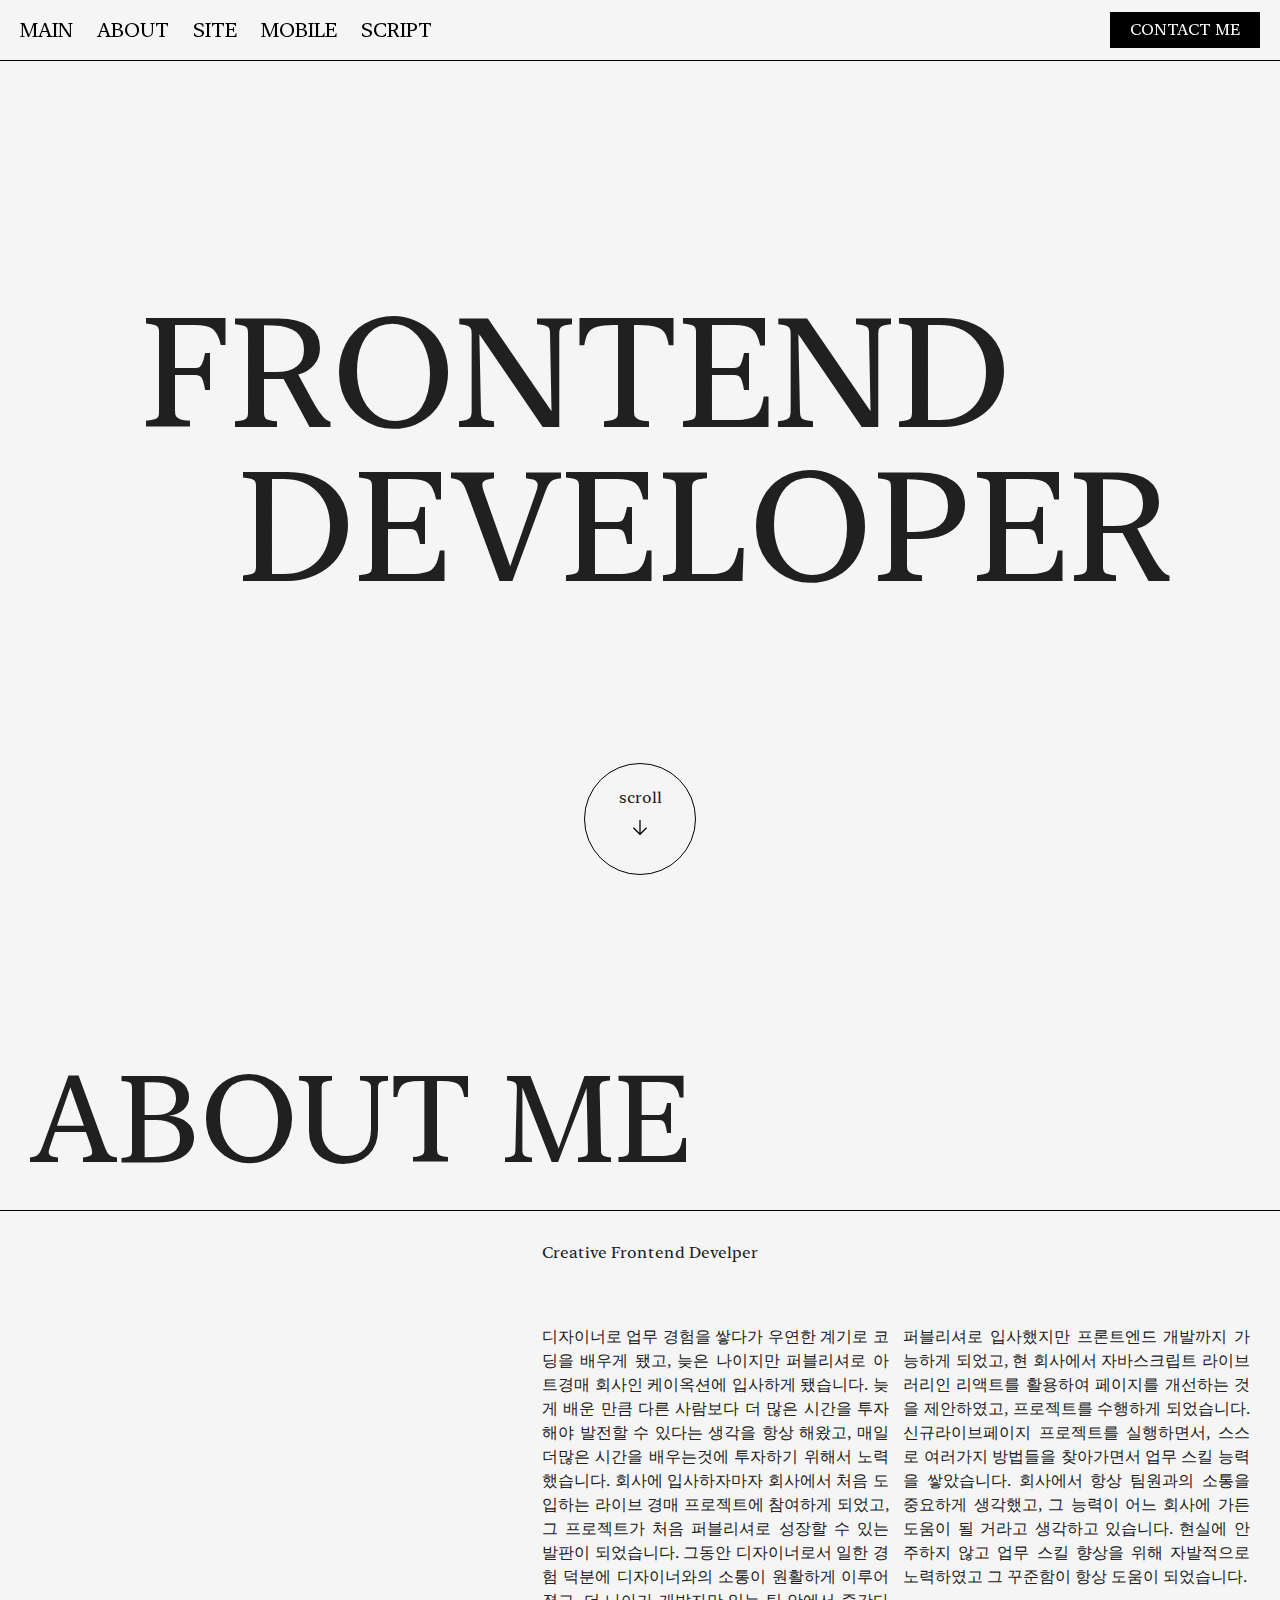
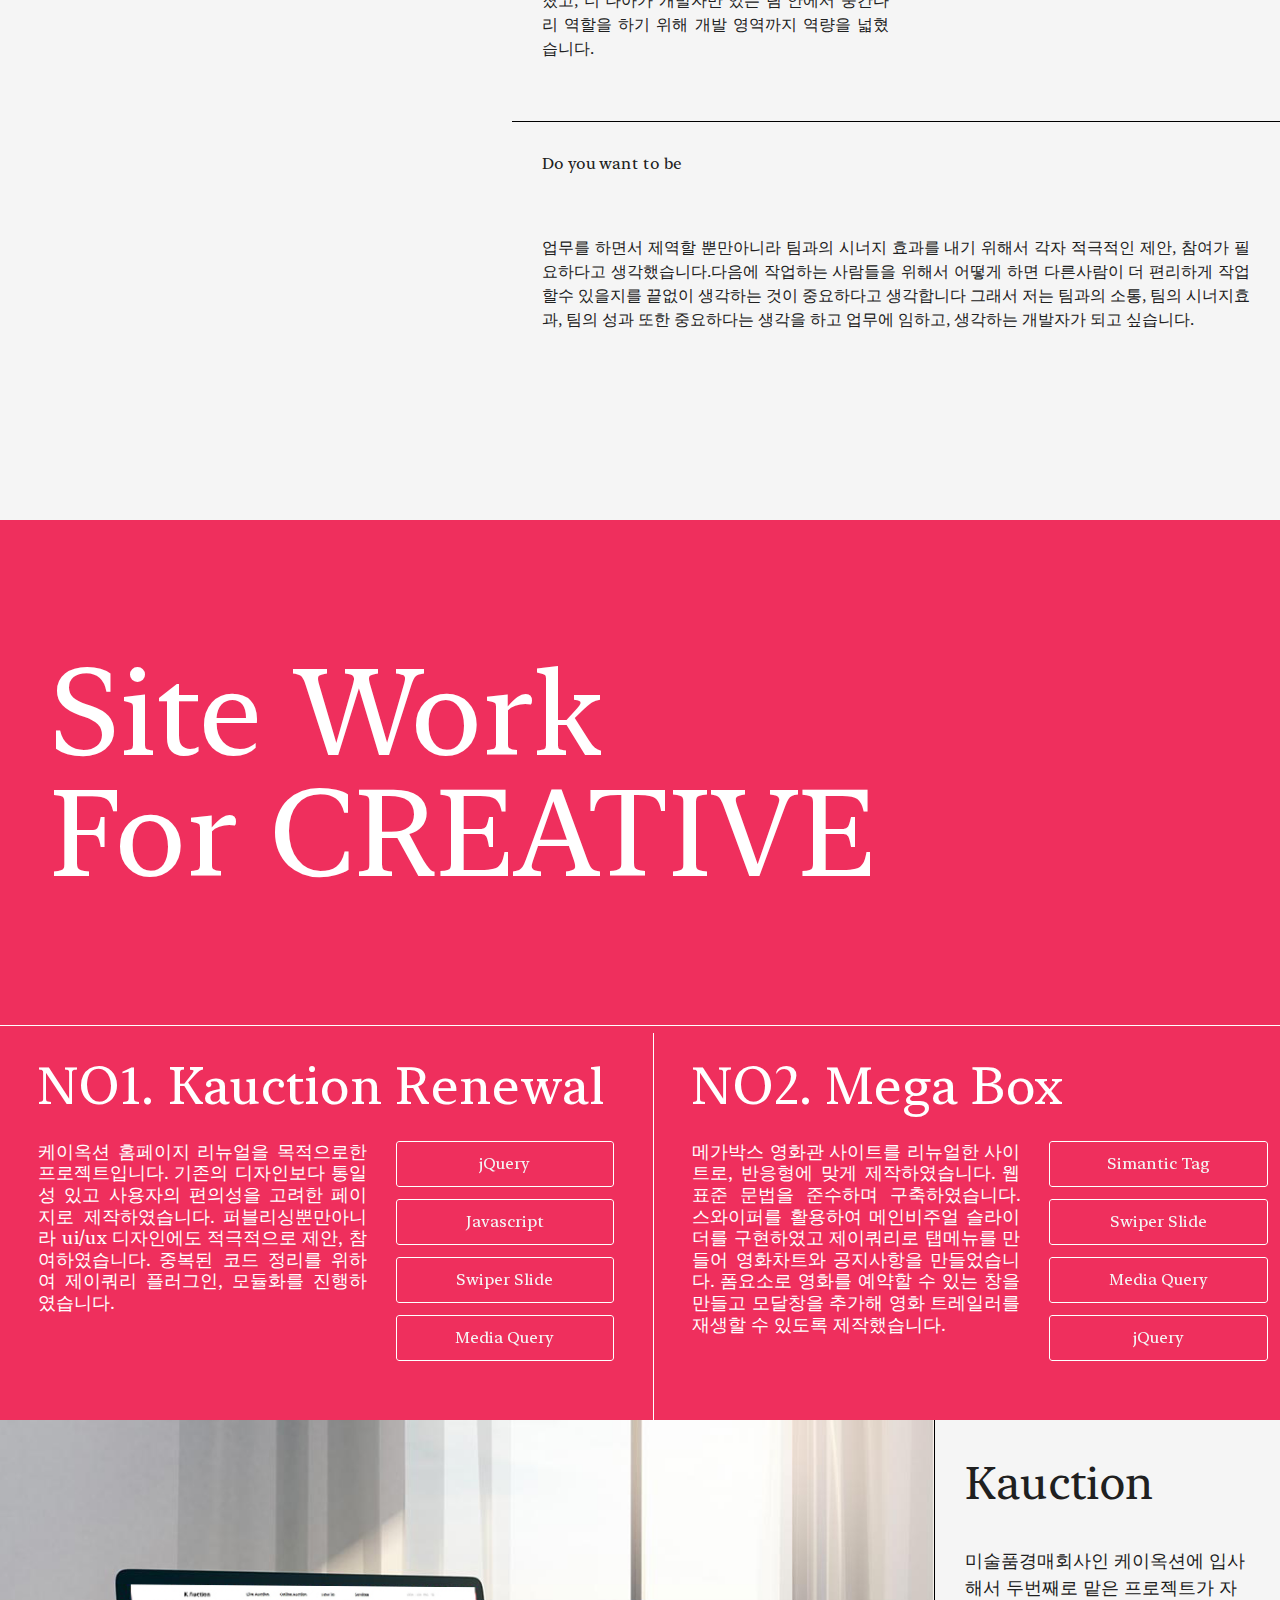
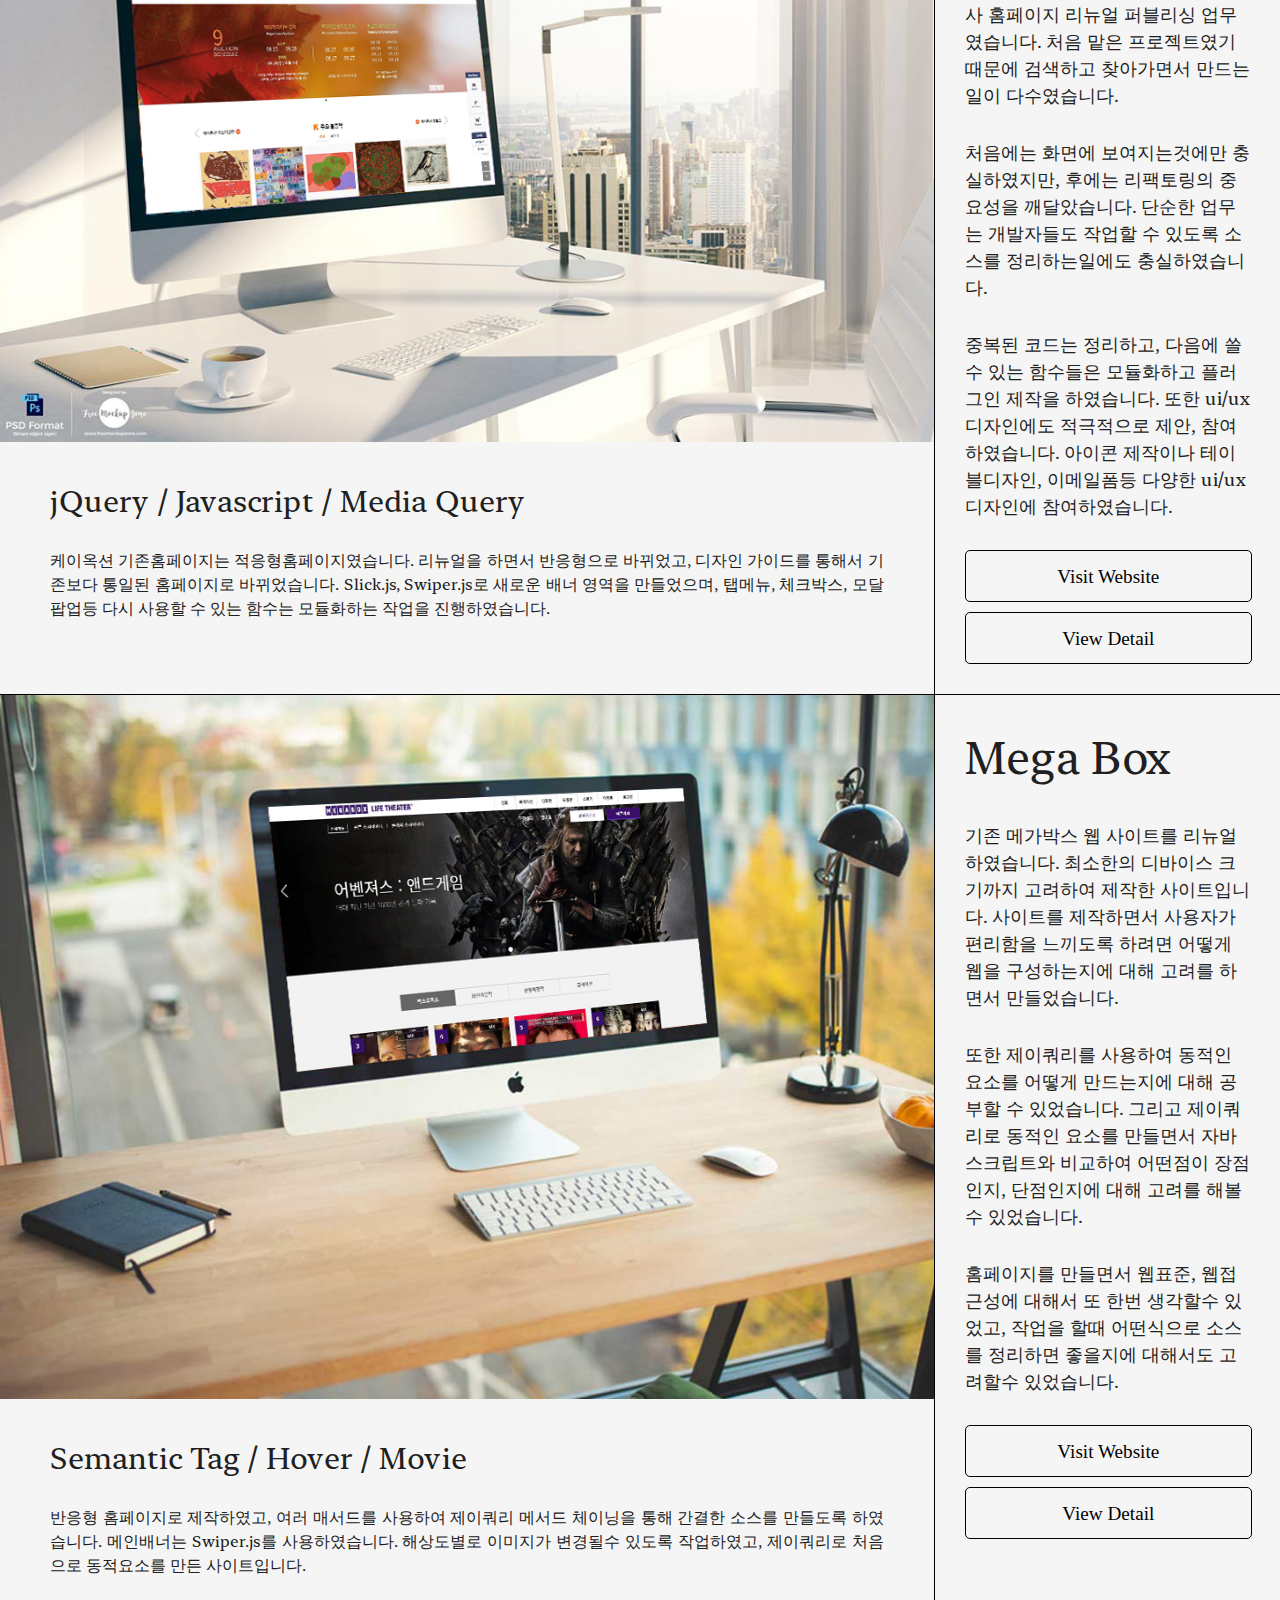
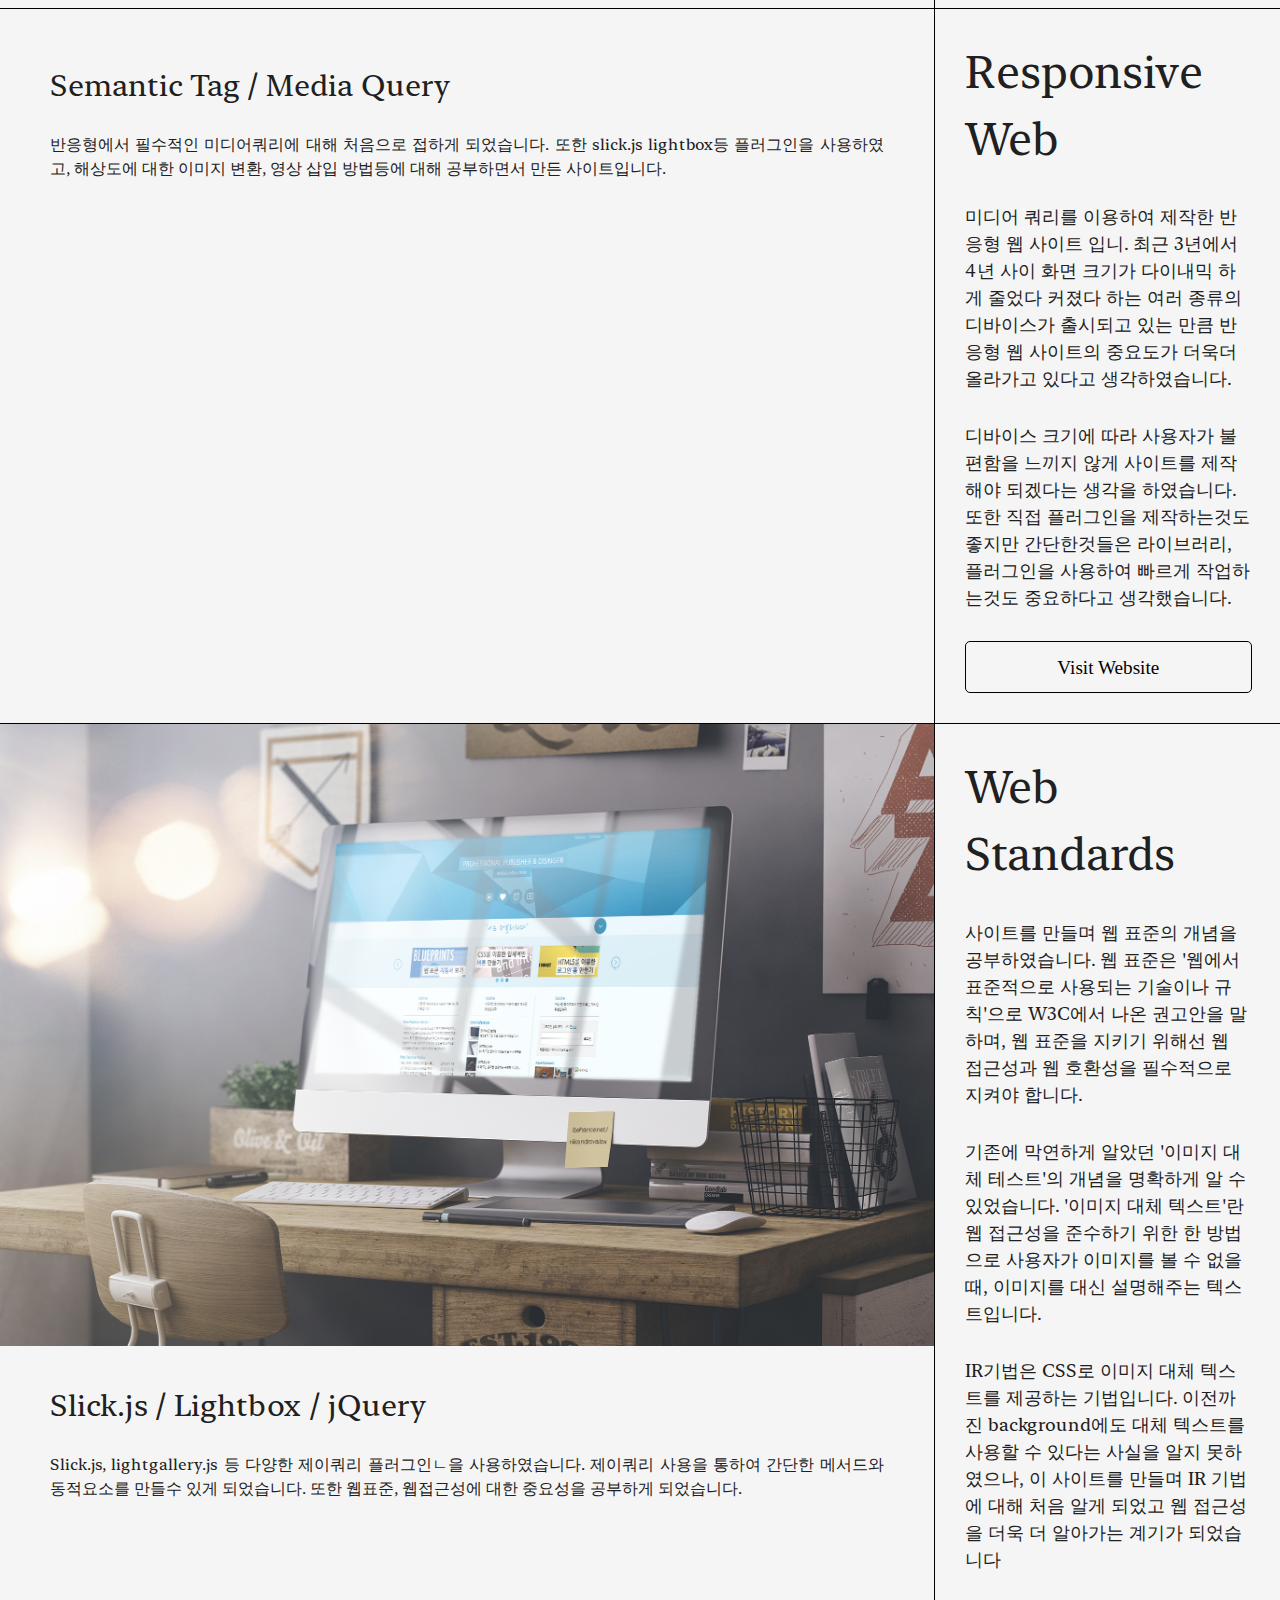
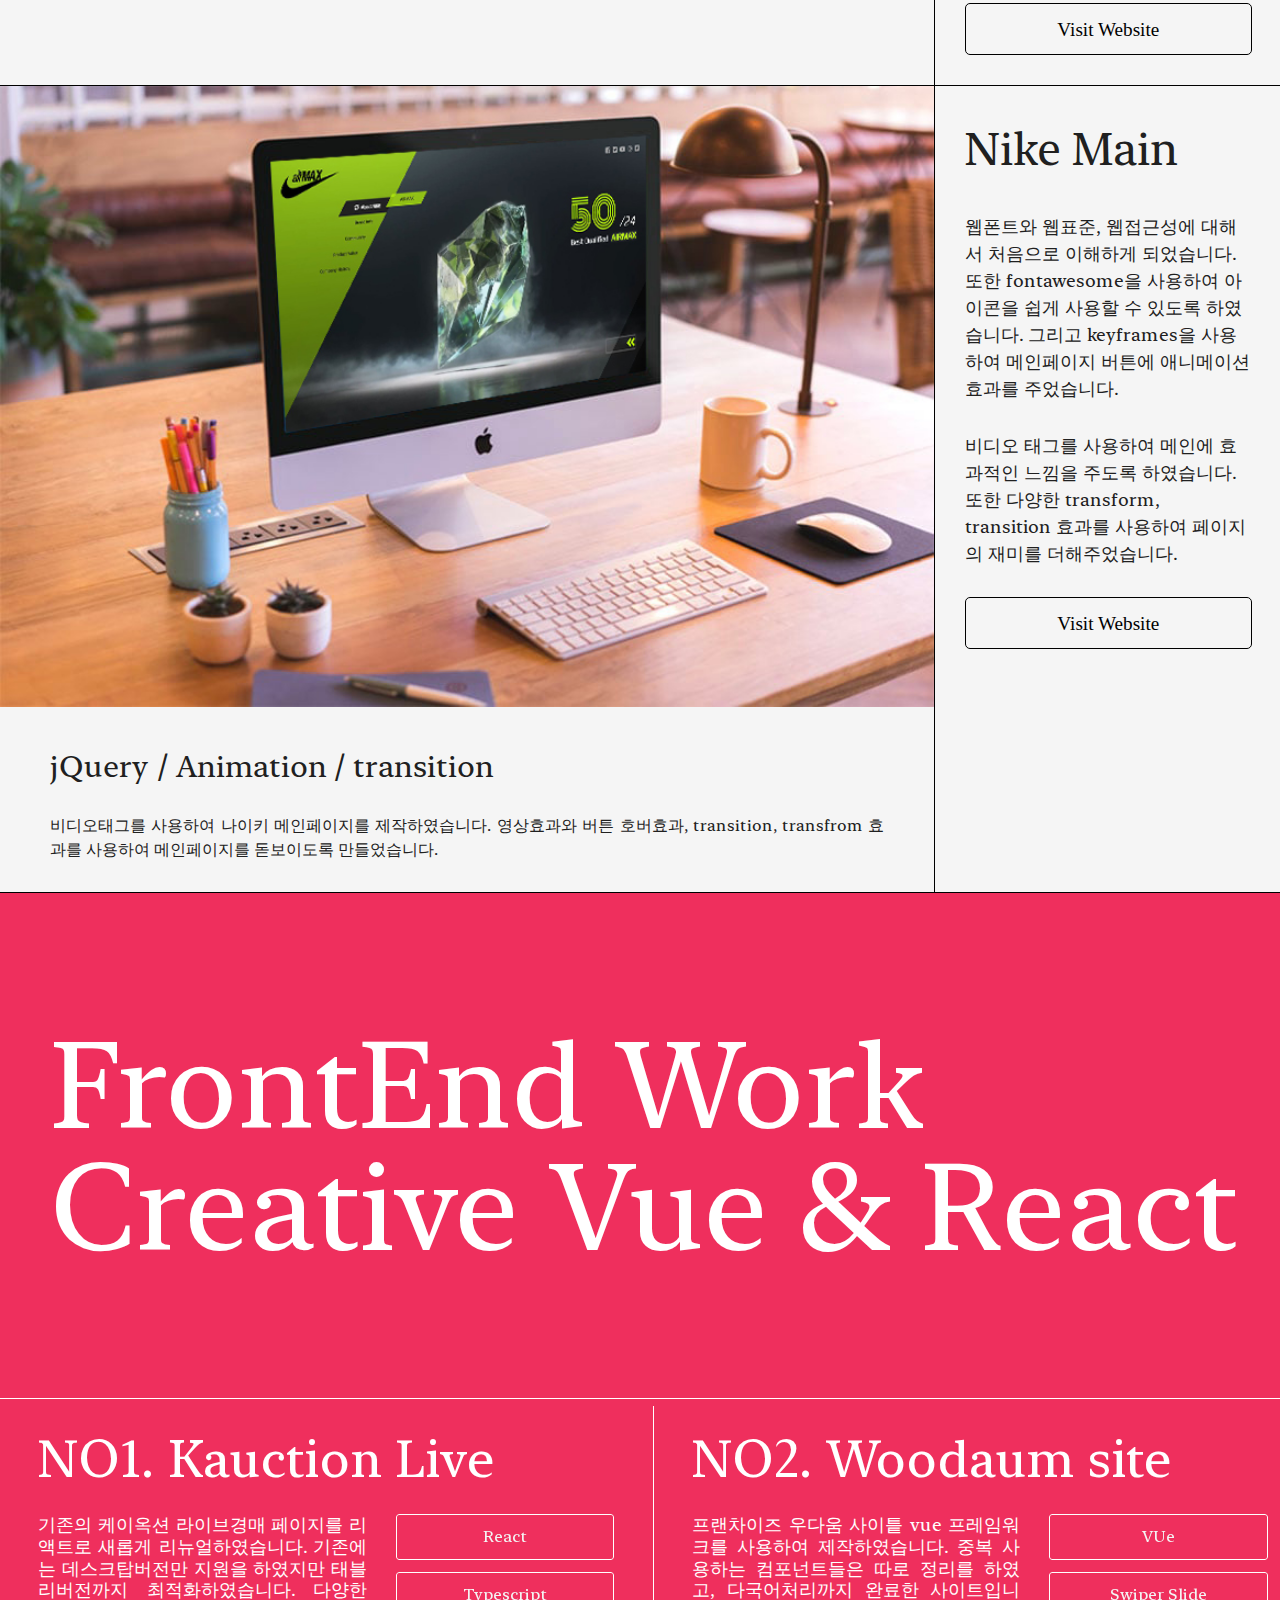
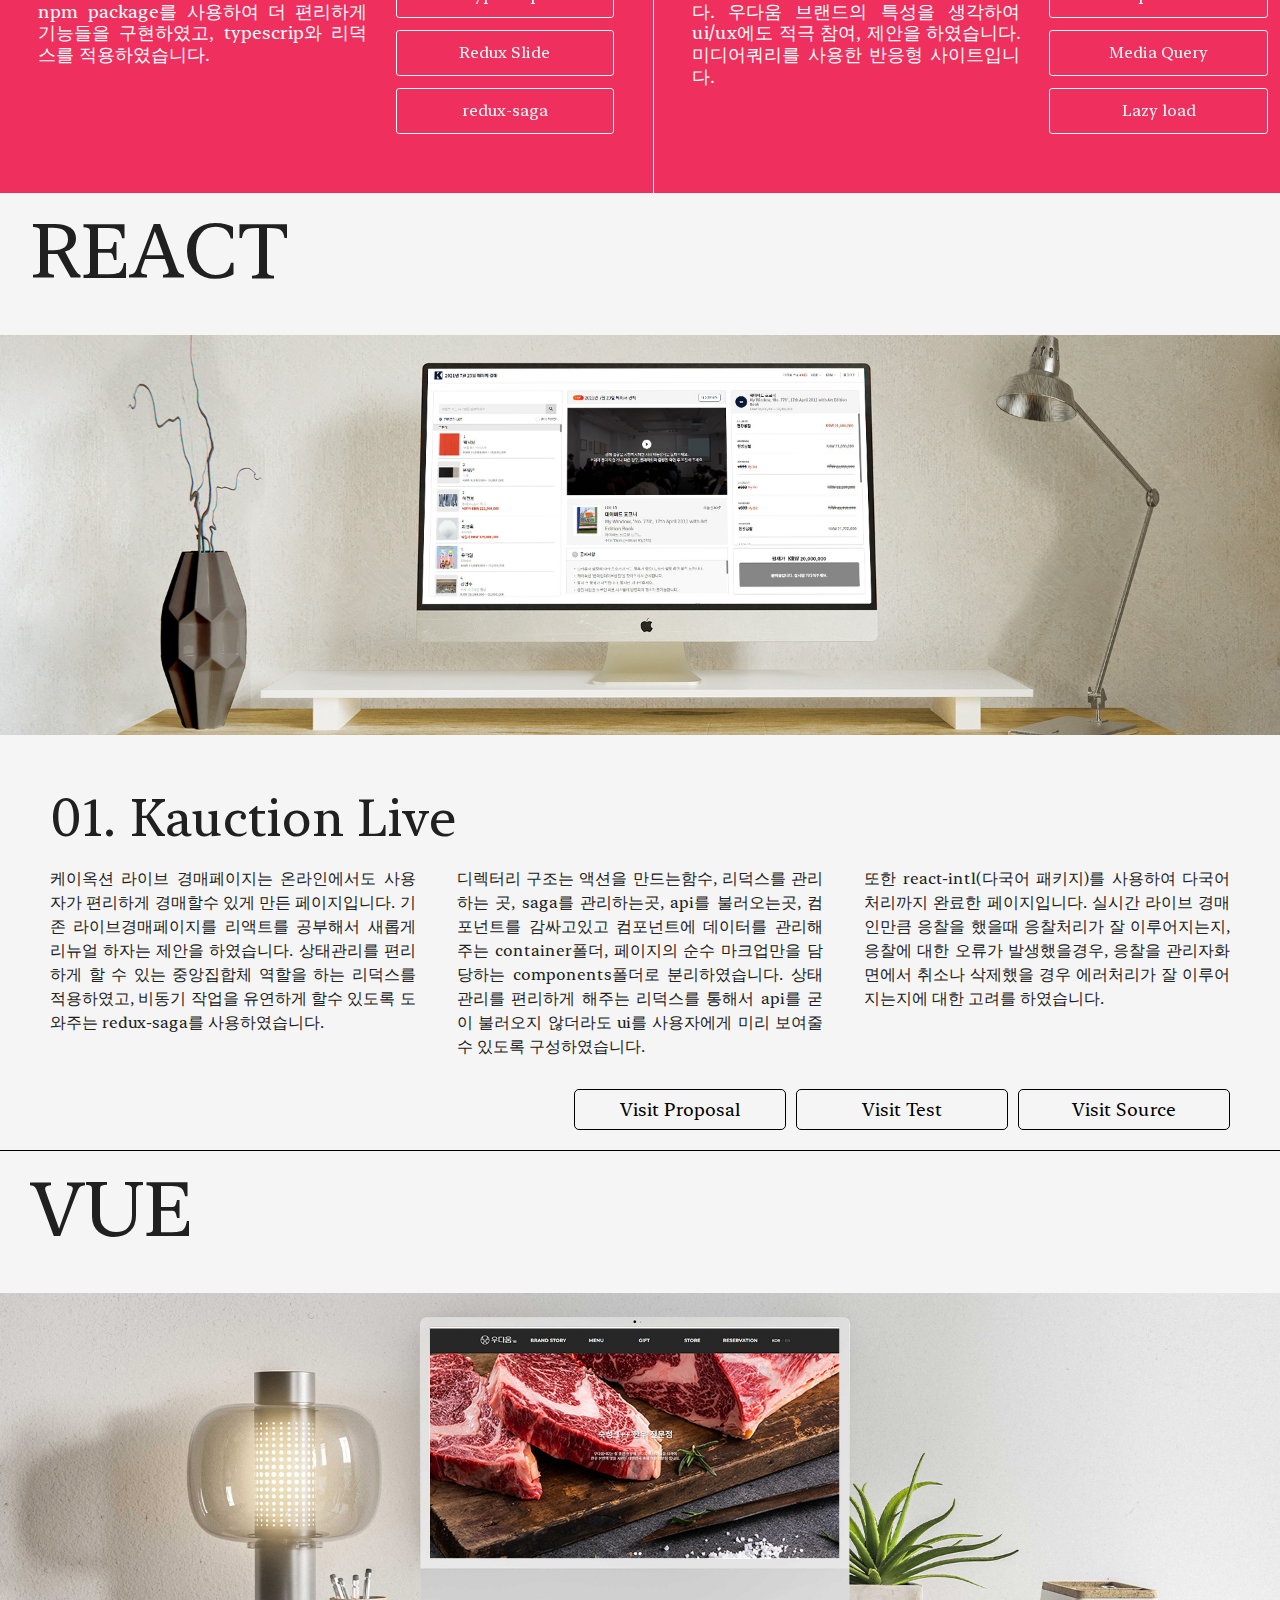
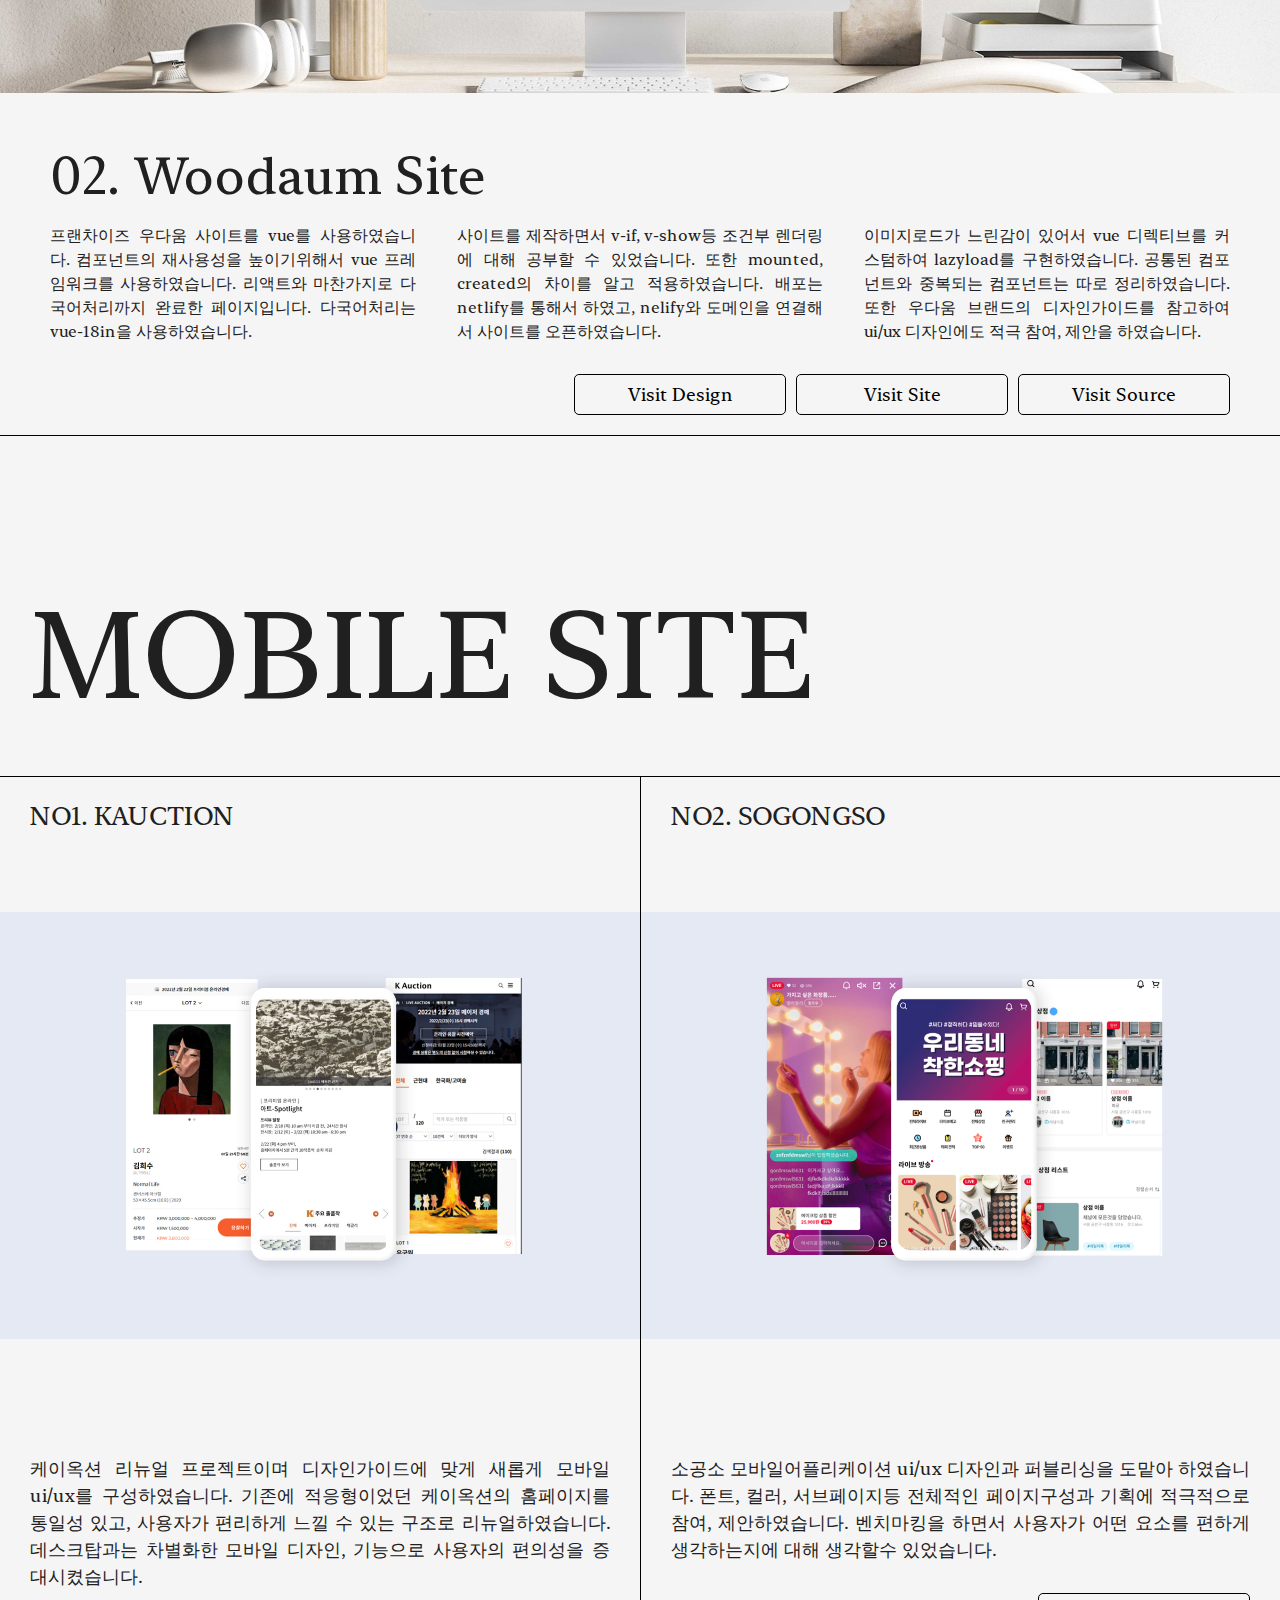
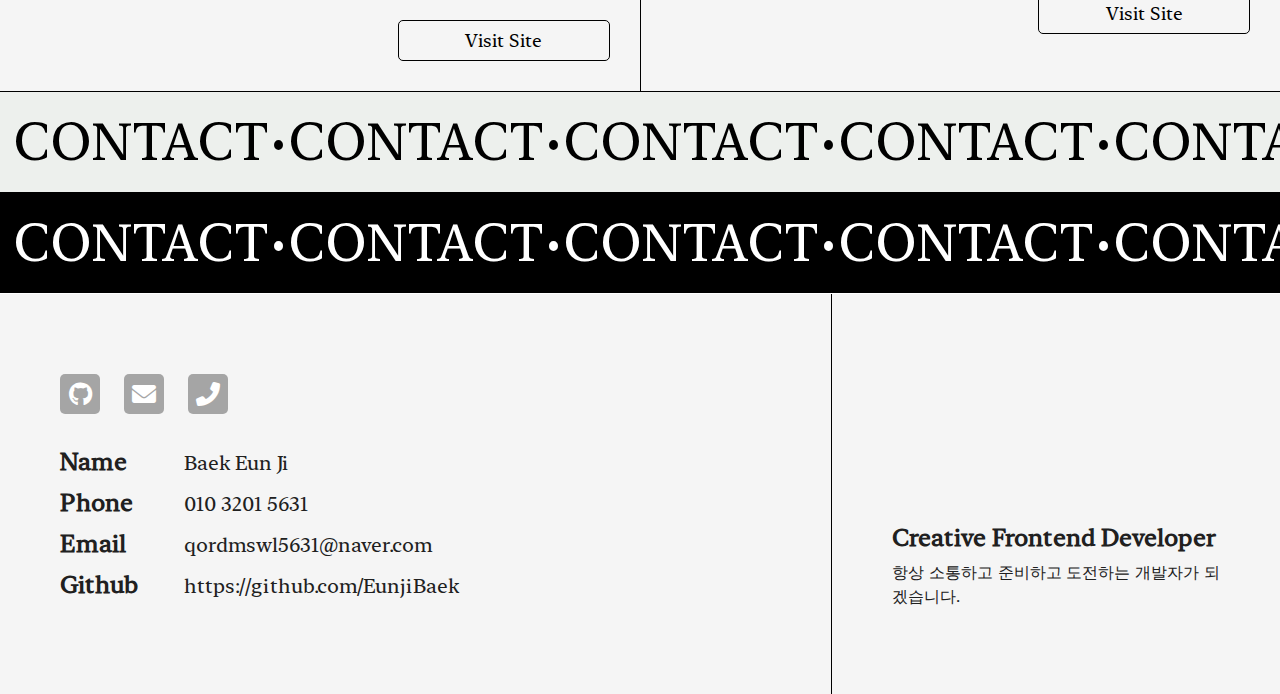
==== index.html @ efb50ae2 "commit" ====
<!DOCTYPE html>
<html lang="ko" class="has-scroll-init">
  <head>
    <meta charset="UTF-8" />
    <meta http-equiv="X-UA-Compatible" content="IE=edge" />
    <meta name="viewport" content="width=device-width, initial-scale=1.0" />
    <title>Document</title>

    <!-- 웹폰트 -->
    <link rel="preconnect" href="https://fonts.googleapis.com" />
    <link rel="preconnect" href="https://fonts.gstatic.com" crossorigin />

    <!-- fontawesome -->
    <link
      rel="stylesheet"
      href="https://cdnjs.cloudflare.com/ajax/libs/font-awesome/6.0.0/css/all.min.css"
      integrity="sha512-9usAa10IRO0HhonpyAIVpjrylPvoDwiPUiKdWk5t3PyolY1cOd4DSE0Ga+ri4AuTroPR5aQvXU9xC6qOPnzFeg=="
      crossorigin="anonymous"
      referrerpolicy="no-referrer"
    />
    <!-- <link
      rel="stylesheet"
      href="https://cdnjs.cloudflare.com/ajax/libs/font-awesome/5.8.2/css/all.min.css"
    /> -->

    <link rel="stylesheet" href="./assets/css/font.css" />
    <link rel="stylesheet" href="./assets/css/reset.css" />
    <link rel="stylesheet" href="./assets/css/common.css" />
    <link rel="stylesheet" href="./assets/css/style.css" />
    <link
      rel="stylesheet"
      href="https://cdn.jsdelivr.net/npm/locomotive-scroll@3.5.4/dist/locomotive-scroll.css"
    />
    <script src="https://unpkg.com/imagesloaded@5/imagesloaded.pkgd.min.js"></script>

    <!-- 파비콘 -->
    <link rel="shortcut icon" href="./assets/img/favicon/favicon.ico" />
    <link
      rel="apple-touch-icon-precomposed"
      href="./assets/img/favicon/favicon_72.png"
    />
    <link
      rel="apple-touch-icon-precomposed"
      sizes="96x96"
      href="assets/icons/favicon_96.png"
    />
    <link
      rel="apple-touch-icon-precomposed"
      sizes="144x144"
      href="assets/icons/favicon_144.png"
    />
    <link
      rel="apple-touch-icon-precomposed"
      sizes="192x192"
      href="assets/icons/favicon_192.png"
    />
  </head>
  <body>
    <div class="loader">
      <svg
        version="1.1"
        id="Layer_1"
        xmlns="http://www.w3.org/2000/svg"
        xmlns:xlink="http://www.w3.org/1999/xlink"
        x="0px"
        y="0px"
        width="44px"
        height="50px"
        viewBox="0 0 24 30"
        style="enable-background: new 0 0 50 50"
        xml:space="preserve"
      >
        <rect x="0" y="10" width="4" height="10" fill="#333" opacity="0.2">
          <animate
            attributeName="opacity"
            attributeType="XML"
            values="0.2; 1; .2"
            begin="0s"
            dur="0.6s"
            repeatCount="indefinite"
          ></animate>
          <animate
            attributeName="height"
            attributeType="XML"
            values="10; 20; 10"
            begin="0s"
            dur="0.6s"
            repeatCount="indefinite"
          ></animate>
          <animate
            attributeName="y"
            attributeType="XML"
            values="10; 5; 10"
            begin="0s"
            dur="0.6s"
            repeatCount="indefinite"
          ></animate>
        </rect>
        <rect x="8" y="10" width="4" height="10" fill="#333" opacity="0.2">
          <animate
            attributeName="opacity"
            attributeType="XML"
            values="0.2; 1; .2"
            begin="0.15s"
            dur="0.6s"
            repeatCount="indefinite"
          ></animate>
          <animate
            attributeName="height"
            attributeType="XML"
            values="10; 20; 10"
            begin="0.15s"
            dur="0.6s"
            repeatCount="indefinite"
          ></animate>
          <animate
            attributeName="y"
            attributeType="XML"
            values="10; 5; 10"
            begin="0.15s"
            dur="0.6s"
            repeatCount="indefinite"
          ></animate>
        </rect>
        <rect x="16" y="10" width="4" height="10" fill="#333" opacity="0.2">
          <animate
            attributeName="opacity"
            attributeType="XML"
            values="0.2; 1; .2"
            begin="0.3s"
            dur="0.6s"
            repeatCount="indefinite"
          ></animate>
          <animate
            attributeName="height"
            attributeType="XML"
            values="10; 20; 10"
            begin="0.3s"
            dur="0.6s"
            repeatCount="indefinite"
          ></animate>
          <animate
            attributeName="y"
            attributeType="XML"
            values="10; 5; 10"
            begin="0.3s"
            dur="0.6s"
            repeatCount="indefinite"
          ></animate>
        </rect>
      </svg>
      <span class="loader-text">100%</span>
    </div>
    <header id="header">
      <div class="header_inner row">
        <ul class="gnb">
          <li><a href="#section1">MAIN</a></li>
          <li><a href="#section2">ABOUT</a></li>
          <li><a href="#seciont3">SITE</a></li>
          <li><a href="#seciont4">MOBILE</a></li>
          <li><a href="#seciont5">SCRIPT</a></li>
        </ul>
        <a class="contact" href="#section6">CONTACT ME</a>
        <button class="btn-menu" type="button">모바일 메뉴</button>
      </div>
    </header>

    <!--슬라이드메뉴-->
    <div class="slide_menu_wrap">
      <button class="mgnb-close" type="button">닫기</button>
      <nav class="slide_menu">
        <a href="#section1">
          <span>HOME</span>
        </a>
        <a href="#section2">
          <span>ABOUT</span>
        </a>
        <a href="#section3">
          <span>SITE</span>
        </a>
        <a href="#section4">
          <span>FRONT</span>
        </a>
        <a href="#section5">
          <span>MOBILE</span>
        </a>
        <a href="#section6">
          <span>CONTACT</span>
        </a>
      </nav>
    </div>
    <!--//슬라이드메뉴-->

    <main
      id="main"
      data-scroll-container
      data-scroll-section-inview
      class="container"
    >
      <!--section1-->
      <section id="section1" class="section">
        <div class="wrapper">
          <h1>
            <em
              data-scroll
              data-scroll-direction="horizontal"
              data-scroll-speed="-2"
              >FRONTEND</em
            >
            <em
              data-scroll
              data-scroll-direction="horizontal"
              data-scroll-speed="2"
              >DEVELOPER</em
            >
          </h1>
          <div class="scroll-dowm">
            scroll
            <svg
              version="1.1"
              id="svg-arrow-down"
              xmlns="http://www.w3.org/2000/svg"
              xmlns:xlink="http://www.w3.org/1999/xlink"
              x="0px"
              y="0px"
              viewBox="0 0 22 35"
              style="enable-background: new 0 0 22 35"
              xml:space="preserve"
            >
              <polygon
                class="arrow"
                style="fill: #000000"
                points="20.58,11.584 12.004,20.158 12.004,0 9.996,0 9.996,20.158 1.42,11.584 0,13.004 11,24
                              22,13.004 "
              ></polygon>
            </svg>
          </div>
        </div>
      </section>
      <!--//section1-->
      <section id="section2" class="section">
        <div class="about">
          <h2
            data-scroll
            data-scroll-direction="vertical"
            data-scroll-speed="-1"
          >
            ABOUT ME
          </h2>
          <div class="about-wrap">
            <div class="img">
              <img src="./assets/img/background/aboutme_img_04.jpg" alt="" />
            </div>
            <div class="cnt">
              <div class="first_cnt">
                <span>Creative Frontend Develper</span>

                <div>
                  <p>
                    디자이너로 업무 경험을 쌓다가 우연한 계기로 코딩을 배우게
                    됐고, 늦은 나이지만 퍼블리셔로 아트경매 회사인 케이옥션에
                    입사하게 됐습니다. 늦게 배운 만큼 다른 사람보다 더 많은
                    시간을 투자해야 발전할 수 있다는 생각을 항상 해왔고, 매일
                    더많은 시간을 배우는것에 투자하기 위해서 노력했습니다.
                    회사에 입사하자마자 회사에서 처음 도입하는 라이브 경매
                    프로젝트에 참여하게 되었고, 그 프로젝트가 처음 퍼블리셔로
                    성장할 수 있는 발판이 되었습니다. 그동안 디자이너로서 일한
                    경험 덕분에 디자이너와의 소통이 원활하게 이루어졌고, 더
                    나아가 개발자만 있는 팀 안에서 중간다리 역할을 하기 위해
                    개발 영역까지 역량을 넓혔습니다.
                  </p>

                  <p>
                    퍼블리셔로 입사했지만 프론트엔드 개발까지 가능하게 되었고,
                    현 회사에서 자바스크립트 라이브러리인 리액트를 활용하여
                    페이지를 개선하는 것을 제안하였고, 프로젝트를 수행하게
                    되었습니다. 신규라이브페이지 프로젝트를 실행하면서, 스스로
                    여러가지 방법들을 찾아가면서 업무 스킬 능력을 쌓았습니다.
                    회사에서 항상 팀원과의 소통을 중요하게 생각했고, 그 능력이
                    어느 회사에 가든 도움이 될 거라고 생각하고 있습니다. 현실에
                    안주하지 않고 업무 스킬 향상을 위해 자발적으로 노력하였고 그
                    꾸준함이 항상 도움이 되었습니다.
                  </p>
                </div>
              </div>
              <div class="secont_cnt">
                <span>Do you want to be</span>

                <p>
                  업무를 하면서 제역할 뿐만아니라 팀과의 시너지 효과를 내기
                  위해서 각자 적극적인 제안, 참여가 필요하다고
                  생각했습니다.다음에 작업하는 사람들을 위해서 어떻게 하면
                  다른사람이 더 편리하게 작업할수 있을지를 끝없이 생각하는 것이
                  중요하다고 생각합니다 그래서 저는 팀과의 소통, 팀의
                  시너지효과, 팀의 성과 또한 중요하다는 생각을 하고 업무에
                  임하고, 생각하는 개발자가 되고 싶습니다.
                </p>
              </div>
            </div>
          </div>
        </div>
      </section>

      <section id="section3" class="horizontal-scroll">
        <div class="web_title">
          <h2 data-scroll data-scroll-speed="-1">
            Site Work <br />
            For CREATIVE
          </h2>
        </div>
        <div class="pin-wrap">
          <div class="secsub">
            <h3>NO1. Kauction Renewal</h3>
            <div class="site_flxe">
              <p>
                케이옥션 홈페이지 리뉴얼을 목적으로한 프로젝트입니다. 기존의
                디자인보다 통일성 있고 사용자의 편의성을 고려한 페이지로
                제작하였습니다. 퍼블리싱뿐만아니라 ui/ux 디자인에도 적극적으로
                제안, 참여하였습니다. 중복된 코드 정리를 위하여 제이쿼리
                플러그인, 모듈화를 진행하였습니다.
              </p>
              <div class="site_link">
                <div class="button_su">
                  <span class="su_button_circle"> </span>
                  <a href="#" class="button_su_inner">
                    <span class="button_text_container">jQuery</span>
                  </a>
                </div>
                <div class="button_su">
                  <span class="su_button_circle"> </span>
                  <a href="#" class="button_su_inner">
                    <span class="button_text_container">Javascript</span>
                  </a>
                </div>
                <div class="button_su">
                  <span class="su_button_circle"> </span>
                  <a href="#" class="button_su_inner">
                    <span class="button_text_container">Swiper Slide</span>
                  </a>
                </div>
                <div class="button_su">
                  <span class="su_button_circle"> </span>
                  <a href="#" class="button_su_inner">
                    <span class="button_text_container">Media Query</span>
                  </a>
                </div>
              </div>
            </div>
          </div>
          <div class="secsub">
            <h3>NO2. Mega Box</h3>
            <div class="site_flxe">
              <p>
                메가박스 영화관 사이트를 리뉴얼한 사이트로, 반응형에 맞게
                제작하였습니다. 웹표준 문법을 준수하며 구축하였습니다.
                스와이퍼를 활용하여 메인비주얼 슬라이더를 구현하였고 제이쿼리로
                탭메뉴를 만들어 영화차트와 공지사항을 만들었습니다. 폼요소로
                영화를 예약할 수 있는 창을 만들고 모달창을 추가해 영화
                트레일러를 재생할 수 있도록 제작했습니다.
              </p>
              <div class="site_link">
                <div class="button_su">
                  <span class="su_button_circle"> </span>
                  <a href="#" class="button_su_inner">
                    <span class="button_text_container">Simantic Tag</span>
                  </a>
                </div>
                <div class="button_su">
                  <span class="su_button_circle"> </span>
                  <a href="#" class="button_su_inner">
                    <span class="button_text_container">Swiper Slide</span>
                  </a>
                </div>
                <div class="button_su">
                  <span class="su_button_circle"> </span>
                  <a href="#" class="button_su_inner">
                    <span class="button_text_container">Media Query</span>
                  </a>
                </div>
                <div class="button_su">
                  <span class="su_button_circle"> </span>
                  <a href="#" class="button_su_inner">
                    <span class="button_text_container"> jQuery</span>
                  </a>
                </div>
              </div>
            </div>
          </div>
          <div class="secsub">
            <h3>NO3. Responsive Web</h3>
            <div class="site_flxe">
              <p>
                미디어 쿼리를 이용하여 PC, Tablet, Mobile 등의 디바이스에서도
                유연하게 이용할 수 있도록 반응형으로 제작하였습니다. 이로써
                대부분의 디바이스에서 PC에서 이용하는 것과 같이 여러 정보를
                열람할 수 있으며 어떤 곳에서든 편리하게 이용할 수 있도록
                제작하였습니다.
              </p>
              <div class="site_link">
                <div class="button_su">
                  <span class="su_button_circle"> </span>
                  <a href="#" class="button_su_inner">
                    <span class="button_text_container">Simantic Tag</span>
                  </a>
                </div>
                <div class="button_su">
                  <span class="su_button_circle"> </span>
                  <a href="#" class="button_su_inner">
                    <span class="button_text_container">Media Query</span>
                  </a>
                </div>
                <div class="button_su">
                  <span class="su_button_circle"> </span>
                  <a href="#" class="button_su_inner">
                    <span class="button_text_container"> jQuery</span>
                  </a>
                </div>
              </div>
            </div>
          </div>
          <div class="secsub">
            <h3>NO4. Standards Web</h3>
            <div class="site_flxe">
              <p>
                웹 표준과 웹 접근성을 준수하여 제작한 웹 사이트입니다. 웹을
                사용하는 모든 사람에 있어서 제약을 주지 않고 이용할 수 있게
                제작되었으며, 시각 장애를 가진 사용자를 고려하여 IR 효과를
                사용하였습니다. 스크린 리더기를 통한 설명도 가능하여 제약 없이
                모든 정보를 열람할 수 있도록 제작하였습니다.
              </p>
              <div class="site_link">
                <div class="button_su">
                  <span class="su_button_circle"> </span>
                  <a href="#" class="button_su_inner">
                    <span class="button_text_container">Slick.js</span>
                  </a>
                </div>
                <div class="button_su">
                  <span class="su_button_circle"> </span>
                  <a href="#" class="button_su_inner">
                    <span class="button_text_container">Lightbox</span>
                  </a>
                </div>
                <div class="button_su">
                  <span class="su_button_circle"> </span>
                  <a href="#" class="button_su_inner">
                    <span class="button_text_container"> jQuery</span>
                  </a>
                </div>
              </div>
            </div>
          </div>
          <div class="secsub">
            <h3>NO6. Nike Main</h3>
            <div class="site_flxe">
              <p>
                나이키 메인페이지 리뉴얼 홈페이지이빈다. 비디오태그를 사용하여
                영상을 메인으로 사용하였습니다. 다양한 tansfrom, transition으로
                다양한 애니메이션 효과를 주어 메인을 돋보이게 만들었습니다.
              </p>
              <div class="site_link">
                <div class="button_su">
                  <span class="su_button_circle"> </span>
                  <a href="#" class="button_su_inner">
                    <span class="button_text_container">jQuery</span>
                  </a>
                </div>
                <div class="button_su">
                  <span class="su_button_circle"> </span>
                  <a href="#" class="button_su_inner">
                    <span class="button_text_container">transform</span>
                  </a>
                </div>
                <div class="button_su">
                  <span class="su_button_circle"> </span>
                  <a href="#" class="button_su_inner">
                    <span class="button_text_container">keyframe</span>
                  </a>
                </div>
                <div class="button_su">
                  <span class="su_button_circle"> </span>
                  <a href="#" class="button_su_inner">
                    <span class="button_text_container"> jQuery</span>
                  </a>
                </div>
              </div>
            </div>
          </div>
        </div>
      </section>

      <section
        id="section3_2"
        data-textcolor
        data-bgcolor
        data-linecolor="1px solid #2b3826"
      >
        <h2 class="sec3_title">Site Work<br />Creative Websites</h2>
        <article class="Publ_common">
          <div class="publ_flexbox">
            <div class="publ_img_box">
              <div class="img_wrap">
                <img src="./assets/img/siteImg/mockup_01.jpg" alt="" />
              </div>
              <div class="text_box">
                <span>jQuery / Javascript / Media Query</span>
                <p>
                  케이옥션 기존홈페이지는 적응형홈페이지였습니다. 리뉴얼을
                  하면서 반응형으로 바뀌었고, 디자인 가이드를 통해서 기존보다
                  통일된 홈페이지로 바뀌었습니다. Slick.js, Swiper.js로 새로운
                  배너 영역을 만들었으며, 탭메뉴, 체크박스, 모달팝업등 다시
                  사용할 수 있는 함수는 모듈화하는 작업을 진행하였습니다.
                </p>
              </div>
            </div>
            <div class="publ_box">
              <div class="text_wrap">
                <h3>Kauction</h3>
                <div>
                  <p>
                    미술품경매회사인 케이옥션에 입사해서 두번째로 맡은
                    프로젝트가 자사 홈페이지 리뉴얼 퍼블리싱 업무였습니다. 처음
                    맡은 프로젝트였기 때문에 검색하고 찾아가면서 만드는 일이
                    다수였습니다.
                  </p>
                  <p class="center">
                    처음에는 화면에 보여지는것에만 충실하였지만, 후에는
                    리팩토링의 중요성을 깨달았습니다. 단순한 업무는 개발자들도
                    작업할 수 있도록 소스를 정리하는일에도 충실하였습니다.
                  </p>
                  <p>
                    중복된 코드는 정리하고, 다음에 쓸수 있는 함수들은 모듈화하고
                    플러그인 제작을 하였습니다. 또한 ui/ux 디자인에도 적극적으로
                    제안, 참여하였습니다. 아이콘 제작이나 테이블디자인,
                    이메일폼등 다양한 ui/ux디자인에 참여하였습니다.
                  </p>
                </div>
                <a href="https://www.k-auction.com/" target="_blank"
                  >Visit Website</a
                >
                <a
                  href="https://www.figma.com/file/b9vnb0KOr0Uwz9GwZU4rqQ/%EC%BC%80%EC%9D%B4%EC%98%A5%EC%85%98%EB%9D%BC%EC%9D%B4%EB%B8%8C%ED%8E%98%EC%9D%B4%EC%A7%80%EB%94%94%ED%85%8C%EC%9D%BC?node-id=0%3A1"
                  class="code_view"
                  target="_blank"
                  >View Detail</a
                >
              </div>
            </div>
          </div>
        </article>

        <article class="Publ_common">
          <div class="publ_flexbox">
            <div class="publ_img_box">
              <div class="img_wrap">
                <img src="./assets/img/siteImg/mockup_02.jpg" alt="" />
              </div>
              <div class="text_box">
                <span> Semantic Tag / Hover / Movie</span>
                <p>
                  반응형 홈페이지로 제작하였고, 여러 매서드를 사용하여 제이쿼리
                  메서드 체이닝을 통해 간결한 소스를 만들도록 하였습니다.
                  메인배너는 Swiper.js를 사용하였습니다. 해상도별로 이미지가
                  변경될수 있도록 작업하였고, 제이쿼리로 처음으로 동적요소를
                  만든 사이트입니다.
                </p>
              </div>
            </div>
            <div class="publ_box">
              <div class="text_wrap">
                <h3>Mega Box</h3>
                <div>
                  <p>
                    기존 메가박스 웹 사이트를 리뉴얼하였습니다. 최소한의
                    디바이스 크기까지 고려하여 제작한 사이트입니다. 사이트를
                    제작하면서 사용자가 편리함을 느끼도록 하려면 어떻게 웹을
                    구성하는지에 대해 고려를 하면서 만들었습니다.
                  </p>
                  <p class="center">
                    또한 제이쿼리를 사용하여 동적인 요소를 어떻게 만드는지에
                    대해 공부할 수 있었습니다. 그리고 제이쿼리로 동적인 요소를
                    만들면서 자바스크립트와 비교하여 어떤점이 장점인지,
                    단점인지에 대해 고려를 해볼 수 있었습니다.
                  </p>
                  <p>
                    홈페이지를 만들면서 웹표준, 웹접근성에 대해서 또 한번
                    생각할수 있었고, 작업을 할때 어떤식으로 소스를 정리하면
                    좋을지에 대해서도 고려할수 있었습니다.
                  </p>
                </div>
                <a href="./site/megabox/index.html" target="_blank"
                  >Visit Website</a
                >
                <a
                  href="https://www.figma.com/file/kg1JnevkH5V6lLf2DSY99o/%EB%A9%94%EA%B0%80%EB%B0%95%EC%8A%A4%EB%94%94%EC%9E%90%EC%9D%B8%EB%94%94%ED%85%8C%EC%9D%BC?node-id=0%3A1"
                  target="_blank"
                  class="code_view"
                  >View Detail</a
                >
              </div>
            </div>
          </div>
        </article>

        <article class="Publ_common">
          <div class="publ_flexbox">
            <div class="publ_img_box">
              <div class="img_wrap">
                <img src="./assets/img/siteImg/mockup_03.jpg" alt="" />
              </div>
              <div class="text_box">
                <span>Semantic Tag / Media Query</span>
                <p>
                  반응형에서 필수적인 미디어쿼리에 대해 처음으로 접하게
                  되었습니다. 또한 slick.js lightbox등 플러그인을 사용하였고,
                  해상도에 대한 이미지 변환, 영상 삽입 방법등에 대해 공부하면서
                  만든 사이트입니다.
                </p>
              </div>
            </div>
            <div class="publ_box">
              <div class="text_wrap">
                <h3>Responsive Web</h3>
                <div>
                  <p>
                    미디어 쿼리를 이용하여 제작한 반응형 웹 사이트 입니. 최근
                    3년에서 4년 사이 화면 크기가 다이내믹 하게 줄었다 커졌다
                    하는 여러 종류의 디바이스가 출시되고 있는 만큼 반응형 웹
                    사이트의 중요도가 더욱더 올라가고 있다고 생각하였습니다.
                  </p>
                  <p>
                    디바이스 크기에 따라 사용자가 불편함을 느끼지 않게 사이트를
                    제작해야 되겠다는 생각을 하였습니다. 또한 직접 플러그인을
                    제작하는것도 좋지만 간단한것들은 라이브러리, 플러그인을
                    사용하여 빠르게 작업하는것도 중요하다고 생각했습니다.
                  </p>
                </div>
                <a href="./site/responsive/index.html" target="_blank"
                  >Visit Website</a
                >
              </div>
            </div>
          </div>
        </article>

        <article class="Publ_common">
          <div class="publ_flexbox">
            <div class="publ_img_box">
              <div class="img_wrap">
                <img src="./assets/img/siteImg/web01.jpeg" alt="" />
              </div>
              <div class="text_box">
                <span>Slick.js / Lightbox / jQuery</span>
                <p>
                  Slick.js, lightgallery.js 등 다양한 제이쿼리 플러그인ㄴ을
                  사용하였습니다. 제이쿼리 사용을 통하여 간단한 메서드와
                  동적요소를 만들수 있게 되었습니다. 또한 웹표준, 웹접근성에
                  대한 중요성을 공부하게 되었습니다.
                </p>
              </div>
            </div>
            <div class="publ_box">
              <div class="text_wrap">
                <h3>Web Standards</h3>
                <div>
                  <p>
                    사이트를 만들며 웹 표준의 개념을 공부하였습니다. 웹 표준은
                    '웹에서 표준적으로 사용되는 기술이나 규칙'으로 W3C에서 나온
                    권고안을 말하며, 웹 표준을 지키기 위해선 웹 접근성과 웹
                    호환성을 필수적으로 지켜야 합니다.
                  </p>
                  <p class="center">
                    기존에 막연하게 알았던 '이미지 대체 테스트'의 개념을
                    명확하게 알 수 있었습니다. '이미지 대체 텍스트'란 웹
                    접근성을 준수하기 위한 한 방법으로 사용자가 이미지를 볼 수
                    없을 때, 이미지를 대신 설명해주는 텍스트입니다.
                  </p>

                  <p>
                    IR기법은 CSS로 이미지 대체 텍스트를 제공하는 기법입니다.
                    이전까진 background에도 대체 텍스트를 사용할 수 있다는
                    사실을 알지 못하였으나, 이 사이트를 만들며 IR 기법에 대해
                    처음 알게 되었고 웹 접근성을 더욱 더 알아가는 계기가
                    되었습니다
                  </p>
                </div>
                <a href="./site/webstandard/index.html" target="_blank"
                  >Visit Website</a
                >
              </div>
            </div>
          </div>
        </article>

        <article class="Publ_common">
          <div class="publ_flexbox">
            <div class="publ_img_box">
              <div class="img_wrap">
                <img src="./assets/img/siteImg/mockup_05.jpg" alt="" />
              </div>
              <div class="text_box">
                <span>jQuery / Animation / transition</span>
                <p>
                  비디오태그를 사용하여 나이키 메인페이지를 제작하였습니다.
                  영상효과와 버튼 호버효과, transition, transfrom 효과를
                  사용하여 메인페이지를 돋보이도록 만들었습니다.
                </p>
              </div>
            </div>
            <div class="publ_box">
              <div class="text_wrap">
                <h3>Nike Main</h3>
                <div>
                  <p>
                    웹폰트와 웹표준, 웹접근성에 대해서 처음으로 이해하게
                    되었습니다. 또한 fontawesome을 사용하여 아이콘을 쉽게 사용할
                    수 있도록 하였습니다. 그리고 keyframes을 사용하여 메인페이지
                    버튼에 애니메이션효과를 주었습니다.
                  </p>

                  <p>
                    비디오 태그를 사용하여 메인에 효과적인 느낌을 주도록
                    하였습니다. 또한 다양한 transform, transition 효과를
                    사용하여 페이지의 재미를 더해주었습니다.
                  </p>
                </div>
                <a href="./site/Nike/index.html" target="_blank"
                  >Visit Website</a
                >
              </div>
            </div>
          </div>
        </article>
      </section>

      <section id="section4" class="horizontal-scroll">
        <div class="web_title">
          <h2 data-scroll data-scroll-speed="-1">
            FrontEnd Work <br />
            Creative Vue & React
          </h2>
        </div>
        <div class="pin-wrap">
          <div class="secsub">
            <h3>NO1. Kauction Live</h3>
            <div class="site_flxe">
              <p>
                기존의 케이옥션 라이브경매 페이지를 리액트로 새롭게
                리뉴얼하였습니다. 기존에는 데스크탑버전만 지원을 하였지만
                태블리버전까지 최적화하였습니다. 다양한 npm package를 사용하여
                더 편리하게 기능들을 구현하였고, typescrip와 리덕스를
                적용하였습니다.
              </p>
              <div class="site_link">
                <div class="button_su">
                  <span class="su_button_circle"> </span>
                  <a href="#" class="button_su_inner">
                    <span class="button_text_container">React</span>
                  </a>
                </div>
                <div class="button_su">
                  <span class="su_button_circle"> </span>
                  <a href="#" class="button_su_inner">
                    <span class="button_text_container">Typescript</span>
                  </a>
                </div>
                <div class="button_su">
                  <span class="su_button_circle"> </span>
                  <a href="#" class="button_su_inner">
                    <span class="button_text_container">Redux Slide</span>
                  </a>
                </div>
                <div class="button_su">
                  <span class="su_button_circle"> </span>
                  <a href="#" class="button_su_inner">
                    <span class="button_text_container">redux-saga</span>
                  </a>
                </div>
              </div>
            </div>
          </div>
          <div class="secsub">
            <h3>NO2. Woodaum site</h3>
            <div class="site_flxe">
              <p>
                프랜차이즈 우다움 사이틑 vue 프레임워크를 사용하여
                제작하였습니다. 중복 사용하는 컴포넌트들은 따로 정리를 하였고,
                다국어처리까지 완료한 사이트입니다. 우다움 브랜드의 특성을
                생각하여 ui/ux에도 적극 참여, 제안을 하였습니다. 미디어쿼리를
                사용한 반응형 사이트입니다.
              </p>
              <div class="site_link">
                <div class="button_su">
                  <span class="su_button_circle"> </span>
                  <a href="#" class="button_su_inner">
                    <span class="button_text_container">VUe</span>
                  </a>
                </div>
                <div class="button_su">
                  <span class="su_button_circle"> </span>
                  <a href="#" class="button_su_inner">
                    <span class="button_text_container">Swiper Slide</span>
                  </a>
                </div>
                <div class="button_su">
                  <span class="su_button_circle"> </span>
                  <a href="#" class="button_su_inner">
                    <span class="button_text_container">Media Query</span>
                  </a>
                </div>
                <div class="button_su">
                  <span class="su_button_circle"> </span>
                  <a href="#" class="button_su_inner">
                    <span class="button_text_container">Lazy load</span>
                  </a>
                </div>
              </div>
            </div>
          </div>
          <div class="secsub"></div>
        </div>
      </section>

      <section id="section4_2">
        <h2 class="sec4_title">Site Work<br />Creative Websites</h2>
        <article class="front_common">
          <h2>REACT</h2>
          <div class="img_wrap">
            <img src="./assets/img/siteImg/mockup07.jpg" alt="" />
          </div>
          <div class="text_wrap">
            <h3>01. Kauction Live</h3>
            <div class="cnt">
              <p>
                케이옥션 라이브 경매페이지는 온라인에서도 사용자가 편리하게
                경매할수 있게 만든 페이지입니다. 기존 라이브경매페이지를
                리액트를 공부해서 새롭게 리뉴얼 하자는 제안을 하였습니다.
                상태관리를 편리하게 할 수 있는 중앙집합체 역할을 하는 리덕스를
                적용하였고, 비동기 작업을 유연하게 할수 있도록 도와주는
                redux-saga를 사용하였습니다.
              </p>

              <p>
                디렉터리 구조는 액션을 만드는함수, 리덕스를 관리하는 곳, saga를
                관리하는곳, api를 불러오는곳, 컴포넌트를 감싸고있고 컴포넌트에
                데이터를 관리해주는 container폴더, 페이지의 순수 마크업만을
                담당하는 components폴더로 분리하였습니다. 상태관리를 편리하게
                해주는 리덕스를 통해서 api를 굳이 불러오지 않더라도 ui를
                사용자에게 미리 보여줄수 있도록 구성하였습니다.
              </p>

              <p>
                또한 react-intl(다국어 패키지)를 사용하여 다국어처리까지 완료한
                페이지입니다. 실시간 라이브 경매인만큼 응찰을 했을때 응찰처리가
                잘 이루어지는지, 응찰에 대한 오류가 발생했을경우, 응찰을
                관리자화면에서 취소나 삭제했을 경우 에러처리가 잘 이루어지는지에
                대한 고려를 하였습니다.
              </p>
            </div>
            <div class="fe_link">
              <a href="./site/KauctionLive/index2.html" target="_blank"
                >Visit Proposal</a
              >
              <a href="./site/KauctionLive/index.html" target="_blank"
                >Visit Test</a
              >
              <a href="https://github.com/EunjiBaek/liveclient" target="_blank"
                >Visit Source</a
              >
            </div>
          </div>
        </article>
        <article class="front_common">
          <h2>VUE</h2>
          <div class="img_wrap">
            <img src="./assets/img/siteImg/mockup06.jpg" alt="" />
          </div>
          <div class="text_wrap">
            <h3>02. Woodaum Site</h3>
            <div class="cnt">
              <p>
                프랜차이즈 우다움 사이트를 vue를 사용하였습니다. 컴포넌트의
                재사용성을 높이기위해서 vue 프레임워크를 사용하였습니다.
                리액트와 마찬가지로 다국어처리까지 완료한 페이지입니다.
                다국어처리는 vue-18in을 사용하였습니다.
              </p>

              <p>
                사이트를 제작하면서 v-if, v-show등 조건부 렌더링에 대해 공부할
                수 있었습니다. 또한 mounted, created의 차이를 알고
                적용하였습니다. 배포는 netlify를 통해서 하였고, nelify와
                도메인을 연결해서 사이트를 오픈하였습니다.
              </p>

              <p>
                이미지로드가 느린감이 있어서 vue 디렉티브를 커스텀하여
                lazyload를 구현하였습니다. 공통된 컴포넌트와 중복되는 컴포넌트는
                따로 정리하였습니다. 또한 우다움 브랜드의 디자인가이드를
                참고하여 ui/ux 디자인에도 적극 참여, 제안을 하였습니다.
              </p>
            </div>
            <div class="fe_link">
              <a
                href="https://www.figma.com/file/MCTE7g7eapVudPX4pMPMHy/%EC%9A%B0%EB%8B%A4%EC%9B%80%EB%94%94%EC%9E%90%EC%9D%B8?node-id=0%3A1"
                target="_blank"
                >Visit Design</a
              >
              <a href="https://woodaum.com/" target="_blank">Visit Site</a>
              <a href="https://github.com/EunjiBaek/woodaum" target="_blank"
                >Visit Source</a
              >
            </div>
          </div>
        </article>
      </section>

      <section id="section5">
        <div class="mobile_wrap">
          <h2
            data-scroll
            data-scroll-direction="vertical"
            data-scroll-speed="-1"
          >
            MOBILE SITE
          </h2>
          <div class="box_wrap">
            <article class="mobile_common">
              <div class="tit">
                <h3>NO1. KAUCTION</h3>
              </div>
              <div class="img_wrap">
                <img src="./assets/img/siteImg/mockup08.jpg" alt="" />
              </div>
              <div class="cnt_wrap">
                <p>
                  케이옥션 리뉴얼 프로젝트이며 디자인가이드에 맞게 새롭게 모바일
                  ui/ux를 구성하였습니다. 기존에 적응형이었던 케이옥션의
                  홈페이지를 통일성 있고, 사용자가 편리하게 느낄 수 있는 구조로
                  리뉴얼하였습니다. 데스크탑과는 차별화한 모바일 디자인,
                  기능으로 사용자의 편의성을 증대시켰습니다.
                </p>
                <div class="fe_link">
                  <a href="https://www.k-auction.com/" target="_blank"
                    >Visit Site</a
                  >
                </div>
              </div>
            </article>
            <article class="mobile_common">
              <div class="tit">
                <h3>NO2. SOGONGSO</h3>
              </div>
              <div class="img_wrap">
                <img src="./assets/img/siteImg/mockup09.jpg" alt="" />
              </div>
              <div class="cnt_wrap">
                <p>
                  소공소 모바일어플리케이션 ui/ux 디자인과 퍼블리싱을 도맡아
                  하였습니다. 폰트, 컬러, 서브페이지등 전체적인 페이지구성과
                  기획에 적극적으로 참여, 제안하였습니다. 벤치마킹을 하면서
                  사용자가 어떤 요소를 편하게 생각하는지에 대해 생각할수
                  있었습니다.
                </p>
                <div class="fe_link">
                  <a
                    href="https://www.figma.com/file/A3OkhK3uBrjP3ysYo7kavY/%EA%B3%A8%EB%AA%A9%EC%9E%A5%ED%84%B0?node-id=0%3A1"
                    target="_blank"
                    >Visit Site</a
                  >
                </div>
              </div>
            </article>
          </div>
        </div>
      </section>

      <section id="section6">
        <p
          class="contact_ani02"
          data-text="CONTACT • CONTACT • CONTACT • CONTACT • CONTACT • CONTACT • CONTACT • CONTACT • CONTACT • CONTACT • CONTACT • CONTACT • CONTACT • CONTACT • CONTACT"
        >
          CONTACT•CONTACT•CONTACT•CONTACT•CONTACT•CONTACT•CONTACT•CONTACT•CONTACT•CONTACT•CONTACT•CONTACT•CONTACT•CONTACT•CONTACT
        </p>
        <p
          class="contact_ani01"
          data-text="CONTACT • CONTACT • CONTACT • CONTACT • CONTACT • CONTACT • CONTACT • CONTACT • CONTACT • CONTACT • CONTACT • CONTACT • CONTACT • CONTACT • CONTACT"
        >
          CONTACT•CONTACT•CONTACT•CONTACT•CONTACT•CONTACT•CONTACT•CONTACT•CONTACT•CONTACT•CONTACT•CONTACT•CONTACT•CONTACT•CONTACT
        </p>
        <footer class="footer">
          <div class="info_wrap">
            <ul class="contact_list">
              <li><i class="fa-brands fa-github"></i></li>
              <li><i class="fa-solid fa-envelope"></i></li>
              <li><i class="fa-solid fa-phone-flip"></i></li>
            </ul>

            <ul class="my_info">
              <li>
                <strong>Name</strong>
                <span>Baek Eun Ji</span>
              </li>
              <li>
                <strong>Phone</strong>
                <span>010 3201 5631</span>
              </li>
              <li>
                <strong>Email</strong>
                <span>qordmswl5631@naver.com</span>
              </li>
              <li>
                <strong>Github</strong>
                <span>https://github.com/EunjiBaek</span>
              </li>
            </ul>
          </div>
          <div class="sentence">
            <div>
              <strong>Creative Frontend Developer</strong>
              <p>항상 소통하고 준비하고 도전하는 개발자가 되겠습니다.</p>
            </div>
          </div>
        </footer>
      </section>
    </main>
    <span class="c-scrollbar"><span class="c-scrollbar_thumb"></span></span>
    <script src="https://unpkg.com/gsap@3/dist/ScrollTrigger.min.js"></script>
    <script src="https://ajax.googleapis.com/ajax/libs/jquery/1.12.4/jquery.min.js"></script>
    <script src="https://cdnjs.cloudflare.com/ajax/libs/gsap/3.5.1/gsap.min.js"></script>
    <script src="https://cdn.jsdelivr.net/npm/locomotive-scroll@3.5.4/dist/locomotive-scroll.min.js"></script>
    <script src="./assets/js/horizontal.js"></script>
    <script src="./assets/js/style.js"></script>
  </body>
</html>
---- assets/css/font.css ----
/* NewYork */
@font-face {
  font-family: "NewYork";
  src: url("../font/NewYork/NewYork.woff2") format("woff2"),
    url("../font/NewYork/NewYork.woff") format("woff"),
    url("../font/NewYork/NewYork.ttf") format("truetype");
  font-weight: normal;
  font-style: normal;
  font-display: swap;
}

@font-face {
  font-family: "GmarketSans";
  font-weight: 300;
  font-style: normal;
  src: url("https://cdn.jsdelivr.net/gh/webfontworld/gmarket/GmarketSansLight.eot");
  src: url("https://cdn.jsdelivr.net/gh/webfontworld/gmarket/GmarketSansLight.eot?#iefix")
      format("embedded-opentype"),
    url("https://cdn.jsdelivr.net/gh/webfontworld/gmarket/GmarketSansLight.woff2")
      format("woff2"),
    url("https://cdn.jsdelivr.net/gh/webfontworld/gmarket/GmarketSansLight.woff")
      format("woff"),
    url("https://cdn.jsdelivr.net/gh/webfontworld/gmarket/GmarketSansLight.ttf")
      format("truetype");
  font-display: swap;
}
@font-face {
  font-family: "GmarketSans";
  font-weight: 500;
  font-style: normal;
  src: url("https://cdn.jsdelivr.net/gh/webfontworld/gmarket/GmarketSansMedium.eot");
  src: url("https://cdn.jsdelivr.net/gh/webfontworld/gmarket/GmarketSansMedium.eot?#iefix")
      format("embedded-opentype"),
    url("https://cdn.jsdelivr.net/gh/webfontworld/gmarket/GmarketSansMedium.woff2")
      format("woff2"),
    url("https://cdn.jsdelivr.net/gh/webfontworld/gmarket/GmarketSansMedium.woff")
      format("woff"),
    url("https://cdn.jsdelivr.net/gh/webfontworld/gmarket/GmarketSansMedium.ttf")
      format("truetype");
  font-display: swap;
}
@font-face {
  font-family: "GmarketSans";
  font-weight: 700;
  font-style: normal;
  src: url("https://cdn.jsdelivr.net/gh/webfontworld/gmarket/GmarketSansBold.eot");
  src: url("https://cdn.jsdelivr.net/gh/webfontworld/gmarket/GmarketSansBold.eot?#iefix")
      format("embedded-opentype"),
    url("https://cdn.jsdelivr.net/gh/webfontworld/gmarket/GmarketSansBold.woff2")
      format("woff2"),
    url("https://cdn.jsdelivr.net/gh/webfontworld/gmarket/GmarketSansBold.woff")
      format("woff"),
    url("https://cdn.jsdelivr.net/gh/webfontworld/gmarket/GmarketSansBold.ttf")
      format("truetype");
  font-display: swap;
}

body {
  font-size: 16px;
}
---- assets/css/common.css ----
@charset "utf-8";

body {
  position: absolute;
  top: 0;
  bottom: 0;
  right: 0;
  left: 0;
  text-align: justify;
}

section {
  position: relative;
}
body p {
  text-align: justify;
}

/*! locomotive-scroll v3.5.4 | MIT License | https://github.com/locomotivemtl/locomotive-scroll */
html.has-scroll-smooth {
  overflow: hidden;
}

html.has-scroll-dragging {
  -webkit-user-select: none;
  -moz-user-select: none;
  -ms-user-select: none;
  user-select: none;
}

.has-scroll-smooth body {
  overflow: hidden;
}

.has-scroll-smooth [data-scroll-container] {
  min-height: 100vh;
}

.c-scrollbar {
  position: absolute;
  right: 0;
  top: 0;
  height: 100vh;
  transform-origin: center right;
  transition: transform 0.3s, opacity 0.3s;
}

.c-scrollbar_thumb {
  position: absolute;
  top: 0;
  right: 0;
  background-color: #000000;
  width: 10px;
  border-radius: 10px;
  margin: 2px;
  cursor: -webkit-grab;
  cursor: grab;
}
.has-scroll-dragging .≈≈ {
  cursor: -webkit-grabbing;
  cursor: grabbing;
}
.sec3_title,
.sec4_title {
  display: none;
}
---- assets/css/style.css ----
@charset "UTF-8";
.loader {
  position: fixed;
  left: 0;
  top: 0;
  height: 100px;
  width: 100%;
  height: 100vh;
  display: inline-block;
  background: #dbdbdb;
  z-index: 1000;
  /* display: none; */
}

.loader svg {
  position: absolute;
  left: 50%;
  top: 50%;
  transform: translate(-50%, -50%);
}

.loader svg path,
svg rect {
  fill: #ef2f5d;
}

.loader-text {
  font-size: 18px;
  font-weight: bold;
  color: #ef2f5d;
  position: absolute;
  left: 50%;
  top: 50%;
  transform: translate(-50%, 200%);
  line-height: 1;
}

#header {
  position: fixed;
  top: 0;
  left: 0;
  right: 0;
  width: 100%;
  height: 60px;
  border-bottom: 1px solid #000;
  z-index: 100;
  backdrop-filter: blur(5px);
}
#header .header_inner {
  height: 100%;
  display: flex;
  align-items: center;
  justify-content: space-between;
}
#header .header_inner ul.gnb li {
  display: inline-flex;
  padding-right: 20px;
}
#header .header_inner ul.gnb li > a {
  font-family: "NewYork";
  font-size: 20px;
}
#header .header_inner .contact {
  display: flex;
  align-items: center;
  justify-content: center;
  height: 36px;
  background-color: #000000;
  color: #ffffff;
  padding: 0 20px;
}
#header .header_inner .btn-menu {
  display: none;
}

/* 햄버거 메뉴 */
.slide_menu_wrap {
  display: none;
  position: fixed;
  top: 0;
  left: 0;
  width: 100%;
  height: 100%;
  background: #000000;
  z-index: 1000;
}

.slide_menu_wrap.show {
  display: block;
}

nav.slide_menu {
  display: flex;
  flex-direction: column;
  justify-content: center;
  align-items: center;
  max-width: 600px;
  height: 100%;
  margin: 0 auto;
}

nav.slide_menu a {
  text-decoration: none;
  text-transform: uppercase;
  font-weight: 600;
  font-size: 25px;
  color: #ddd;
  position: relative;
  margin-bottom: 35px;
  transition: all 0.2s;
  overflow: hidden;
  font-family: "Poppins", sans-serif;
}

nav.slide_menu a:hover {
  color: #fff;
}

nav.slide_menu a:last-child {
  margin-bottom: 0px;
}

nav.slide_menu a::before {
  content: "";
  position: absolute;
  top: 0px;
  left: -100%;
  width: 100%;
  height: 100%;
  background: #000000;
  z-index: 99;
  transition: all 0.4s cubic-bezier(0.7, 0, 0.3, 1);
}

nav.slide_menu a:hover::before {
  left: 100%;
}

nav.slide_menu a::after {
  content: "";
  position: absolute;
  top: 50%;
  margin-top: -2px;
  left: 100%;
  width: 100%;
  height: 4px;
  background: #000000;
  transition: all 0.3s;
  transition-delay: 0.4s;
}

nav.slide_menu a:hover::after {
  left: 0%;
}

.section {
  width: 100%;
  box-sizing: border-box;
}

#section1 {
  height: 100vh;
}
#section1 .wrapper {
  position: relative;
  width: 100%;
  height: 100%;
  display: flex;
  align-items: center;
  justify-content: center;
}
#section1 .wrapper > h1 {
  text-align: center;
  font-size: 12vw;
  line-height: 1em;
  font-family: "NewYork";
}
#section1 .wrapper > h1 em {
  display: inline-block;
  transform: translateX(0);
}
#section1 .wrapper > h1 > em:first-child {
  padding-right: 10vw;
}
#section1 .wrapper > h1 > em:last-child {
  padding-left: 10vw;
}

.scroll-dowm {
  width: 110px;
  height: 110px;
  border-radius: 100px;
  display: flex;
  align-items: center;
  justify-content: center;
  flex-direction: column;
  border: 1px solid #000;
  position: absolute;
  bottom: 25px;
  left: 50%;
  transform: translateX(-50%);
  font-family: "NewYork";
}
.scroll-dowm svg {
  width: 14px;
  display: block;
  margin: 10px auto;
}
.scroll-dowm svg .arrow {
  animation: scroll 0.35s ease-in alternate infinite;
}

@keyframes scroll {
  0% {
    transform: translateY(0);
  }
  100% {
    transform: translateY(10px);
  }
}
#section2 .about {
  padding: 10vw 0;
  box-sizing: border-box;
}
#section2 .about h2 {
  padding: 30px;
}
#section2 .about > .about-wrap {
  border-top: 1px solid #000000;
  display: flex;
  align-items: flex-start;
}
#section2 .about > .about-wrap > .img {
  width: 40%;
  display: flex;
  overflow: hidden;
  align-items: center;
  justify-content: center;
}
#section2 .about > .about-wrap > .img > img {
  width: 100%;
}
#section2 .about > .about-wrap > .cnt {
  width: 60%;
}
#section2 .about > .about-wrap > .cnt > div {
  padding: 30px 30px 60px 30px;
  box-sizing: border-box;
}
#section2 .about > .about-wrap > .cnt > div span {
  display: inline-block;
  font-family: "NewYork";
  padding-bottom: 60px;
}
#section2 .about > .about-wrap > .cnt > div p {
  font-weight: 300;
}
#section2 .about > .about-wrap > .cnt > .first_cnt {
  border-bottom: 1px solid #000000;
}
#section2 .about > .about-wrap > .cnt > .first_cnt > div {
  display: flex;
  align-items: flex-start;
  gap: 0 2%;
}
#section2 .about > .about-wrap > .cnt > .first_cnt > div > p {
  width: 49%;
  font-weight: 300;
  text-align: justify;
}

#section3 {
  background: #ef2f5d;
}

.horizontal-scroll {
  height: 100vh;
  overflow: hidden;
  display: flex;
  left: 0;
}

.web_title {
  display: flex;
  align-items: center;
  width: 100%;
  height: 45vh;
  padding: 50px;
  position: absolute;
  left: 0;
  top: 0;
  background: #ef2f5d;
  border-bottom: 1px solid #fff;
  z-index: 100;
}

.web_title h2 {
  font-size: 9.5vw;
  line-height: 9.5vw;
  color: #fff;
}

.pin-wrap {
  height: 100vh;
  display: flex;
  justify-content: flex-start;
  align-items: flex-end;
  padding: 3vh 0;
}

.secsub {
  min-width: 45vw;
  height: 40vh;
  border-right: 1px solid #fff;
  color: #ffffff;
  padding: 3vh 3vw;
}
.secsub > h3 {
  font-size: 4vw;
  line-height: 1em;
  font-family: "NewYork";
  margin-bottom: 30px;
}

.secsub .site_flxe {
  display: flex;
  align-items: flex-start;
  gap: 0 5%;
}

.site_flxe p {
  width: 57%;
  font-size: 18px;
  line-height: 1.2em;
}

.site_flxe .site_link {
  width: 38%;
}

.button_su {
  width: 100%;
  overflow: hidden;
  position: relative;
  display: inline-block;
  border-radius: 3px;
  margin-bottom: 5px;
}

.su_button_circle {
  background-color: red;
  border-radius: 1000px;
  position: absolute;
  left: 0;
  top: 0;
  width: 0px;
  height: 0px;
  margin-left: 0px;
  margin-top: 0px;
  pointer-events: none;
  /*animation-timing-function: ease-in-out; */
}

.button_su_inner {
  display: flex;
  align-items: center;
  justify-content: center;
  background: #ef2f5d;
  color: #f4f4f4;
  font-size: 16px;
  font-weight: normal;
  width: 100%;
  text-align: center;
  border-radius: 3px;
  transition: 400ms;
  text-decoration: none;
  padding: 10px 0;
  z-index: 100000;
  box-sizing: border-box;
  border: 1px solid #fff;
}

.button_text_container {
  position: relative;
  z-index: 10000;
}

.explode-circle {
  animation: explode 0.5s forwards;
}

.desplode-circle {
  animation: desplode 0.5s forwards;
}

@keyframes explode {
  0% {
    width: 0px;
    height: 0px;
    margin-left: 0px;
    margin-top: 0px;
    background-color: rgba(42, 53, 80, 0.2);
  }
  100% {
    width: 400px;
    height: 400px;
    margin-left: -200px;
    margin-top: -200px;
    background-color: #d12b53;
  }
}
@keyframes desplode {
  0% {
    width: 400px;
    height: 400px;
    margin-left: -200px;
    margin-top: -200px;
    background-color: #d12b53;
  }
  100% {
    width: 0px;
    height: 0px;
    margin-left: 0px;
    margin-top: 0px;
    background-color: rgba(129, 80, 108, 0.6);
  }
}
#section3_2 > article:first-child {
  border-top: 1px solid #000000;
}

.Publ_common {
  border-bottom: 1px solid #000000;
}

.publ_flexbox {
  display: flex;
}
.publ_flexbox .publ_img_box {
  width: 73%;
  overflow: hidden;
  border-right: 1px solid #000;
}
.publ_flexbox .publ_img_box .img_wrap > img {
  width: 100%;
}
.publ_flexbox .publ_img_box .text_box {
  padding: 30px 50px;
}
.publ_flexbox .publ_img_box .text_box span {
  font-size: 30px;
  font-family: "NewYork";
  display: inline-block;
  padding-bottom: 25px;
}
.publ_flexbox .publ_img_box .text_box p {
  font-weight: 300;
}
.publ_flexbox .publ_box {
  width: 27%;
  box-sizing: border-box;
  padding: 30px;
}
.publ_flexbox .publ_box > .text_wrap h3 {
  font-family: "NewYork";
  font-size: 3.5vw;
  padding-bottom: 30px;
}
.publ_flexbox .publ_box > .text_wrap p {
  font-size: 18px;
  font-weight: 300;
  padding-bottom: 30px;
  text-align: left;
}
.publ_flexbox .publ_box a {
  margin: 0 auto;
  width: 100%;
  height: 50px;
  display: block;
  border: 1px solid #000000;
  transition: all 0.3s ease-in-out;
  border-radius: 5px;
  font-family: "GmarketSans";
  text-align: center;
  font-size: 1.2em;
  font-weight: 300;
  line-height: 52px;
  color: #000000;
  margin-bottom: 10px;
}
.publ_flexbox .publ_box a:last-child {
  margin-bottom: 0;
}
.publ_flexbox .publ_box a:hover {
  box-shadow: inset 0 0 0 2em #000000;
  color: #fff;
}

#section4 {
  background-color: #ef2f5d;
}

.front_common {
  border-bottom: 1px solid #000000;
}
.front_common h2 {
  font-size: 6vw;
  padding: 20px 0 20px 30px;
}
.front_common .img_wrap {
  height: 50vh;
  overflow: hidden;
  display: flex;
  align-items: center;
  justify-content: center;
}
.front_common .img_wrap > img {
  width: 100%;
}
.front_common .text_wrap {
  padding: 20px 50px;
}
.front_common .text_wrap h3 {
  font-family: "NewYork";
  font-size: 4vw;
  margin-bottom: 10px;
}
.front_common .text_wrap .cnt {
  display: flex;
  justify-content: space-between;
}
.front_common .text_wrap .cnt p {
  font-weight: 300;
  font-size: 16px;
  width: 31%;
}
.front_common .fe_link {
  margin-top: 30px;
}

.fe_link {
  display: flex;
  align-items: flex-start;
  justify-content: flex-end;
}

.fe_link a {
  display: block;
  width: 150px;
  padding: 6px 30px;
  border: 1px solid #000000;
  border-radius: 5px;
  margin-right: 10px;
  text-align: center;
  font-size: 18px;
  color: #000000;
  font-family: "NewYork";
  transition: all 0.3s ease-in-out;
}

.fe_link a:last-child {
  margin-right: 0;
}

.fe_link a:hover {
  box-shadow: inset 0 0 0 2em #000000;
  color: #fff;
}

.mobile_wrap {
  padding: 10vw 0 0 0;
}
.mobile_wrap .box_wrap {
  border-top: 1px solid #000000;
  border-bottom: 1px solid #000000;
  display: flex;
  align-items: flex-start;
}
.mobile_wrap .box_wrap .mobile_common {
  width: 50%;
  overflow: hidden;
}
.mobile_wrap .box_wrap .mobile_common:first-child {
  border-right: 1px solid #000000;
}
.mobile_wrap .box_wrap .mobile_common > .tit {
  display: flex;
  align-items: center;
  justify-content: space-between;
  padding: 20px 30px;
}
.mobile_wrap .box_wrap .mobile_common > .tit h3 {
  font-size: 2vw;
  font-family: "NewYork";
}
.mobile_wrap .box_wrap .mobile_common .img_wrap {
  width: 100%;
  height: 60vh;
  display: flex;
  align-items: center;
  justify-content: center;
  overflow: hidden;
}
.mobile_wrap .box_wrap .mobile_common .img_wrap > img {
  width: 100%;
}
.mobile_wrap .box_wrap .mobile_common .cnt_wrap {
  padding: 30px;
  box-sizing: border-box;
}
.mobile_wrap .box_wrap .mobile_common .cnt_wrap > p {
  padding: 30px 0;
  font-weight: 300;
  font-size: 18px;
}

.mobile_wrap h2 {
  padding: 30px 30px 60px 30px;
}

#section6 .contact_ani01,
.contact_ani02 {
  font-family: "NewYork";
  font-size: 4vw;
  line-height: 10vh;
  display: inline-block;
  border-bottom: 1px solid #fff;
  background: #000000;
  color: #fff;
  padding: 5px 0;
}

#section6 .contact_ani02 {
  background: #edf0ed;
  color: #000000;
  border-bottom: 1px solid #000000;
}

#section6 .contact_ani01 {
  --space: 1vw;
  white-space: nowrap;
  animation: js1 100s infinite linear;
  padding-left: var(--space);
}

#section6 .contact_ani01:after {
  content: attr(data-text);
  padding-left: var(--space);
}

/* js_ani */
#section6 .contact_ani02 {
  --space: 1vw;
  white-space: nowrap;
  animation: js2 100s infinite linear;
  padding-left: var(--space);
}

#section6 .contact_ani02:after {
  content: attr(data-text);
  padding-left: var(--space);
}

@keyframes js1 {
  0% {
    transform: translateX(0);
  }
  25% {
    transform: translateX(-12.5%);
  }
  50% {
    transform: translateX(-25%);
  }
  75% {
    transform: translateX(-37.5%);
  }
  100% {
    transform: translateX(-50%);
  }
}
@keyframes js2 {
  100% {
    transform: translateX(0);
  }
  75% {
    transform: translateX(-12.5%);
  }
  50% {
    transform: translateX(-25%);
  }
  25% {
    transform: translateX(-37.5%);
  }
  0% {
    transform: translateX(-50%);
  }
}
.footer {
  display: flex;
  align-items: flex-start;
  box-sizing: border-box;
  height: 400px;
}
.footer > div {
  padding: 80px 60px;
  height: inherit;
  box-sizing: border-box;
}
.footer > div.info_wrap {
  width: 65%;
  border-right: 1px solid #000000;
}
.footer > div.info_wrap .my_info li {
  margin-bottom: 5px;
}
.footer > div.info_wrap .my_info li strong {
  font-weight: 600;
  display: inline-block;
  font-size: 24px;
  width: 120px;
}
.footer > div.info_wrap .my_info li span {
  font-weight: 300;
  font-size: 20px;
}
.footer > div.info_wrap .contact_list {
  margin-bottom: 30px;
}
.footer > div.info_wrap .contact_list li {
  display: inline-flex;
  align-items: center;
  justify-content: center;
  width: 40px;
  height: 40px;
  background-color: #a5a5a5;
  border-radius: 5px;
  margin-right: 20px;
}
.footer > div.info_wrap .contact_list li i {
  font-size: 24px;
  color: #fff;
}
.footer > div.sentence {
  position: relative;
  width: 35%;
}
.footer > div.sentence > div {
  position: absolute;
  left: 60px;
  right: 60px;
  bottom: 85px;
}
.footer > div.sentence > div strong {
  display: inline-block;
  line-height: 1.1em;
  font-size: 24px;
  margin-bottom: 10px;
}
.footer > div.sentence > div > p {
  font-weight: 400;
}

@media (max-width: 1075px) {
  #section2 .about > .about-wrap {
    flex-direction: column;
  }
  #section2 .about > .about-wrap .img {
    width: 100%;
    height: 100vh;
  }
  #section2 .about > .about-wrap .cnt {
    width: 100%;
  }

  .web_title {
    height: 40vh;
  }

  .secsub > h3 {
    font-size: 3.5vw;
  }

  .secsub p {
    font-size: 1.5vw;
  }

  .button_su_inner {
    font-size: 1.4vw;
    padding: 5px 0;
  }

  .mobile_wrap .box_wrap {
    flex-direction: column;
  }
  .mobile_wrap .box_wrap .mobile_common {
    width: 100%;
  }

  .mobile_wrap .box_wrap .mobile_common:first-child {
    border-right: 0;
    border-bottom: 1px solid #000000;
  }
}
@media (max-width: 1000px) {
  .publ_flexbox {
    flex-direction: column-reverse;
  }

  .publ_flexbox .publ_box {
    width: 100%;
    padding: 30px 0;
  }

  .publ_flexbox .publ_box > .text_wrap h3 {
    box-sizing: border-box;
    padding: 0 30px 30px 30px;
  }

  .publ_flexbox .publ_box > .text_wrap > div {
    display: flex;
    justify-content: space-between;
  }
  .publ_flexbox .publ_box > .text_wrap > div > p {
    padding: 0 30px;
  }
  .publ_flexbox .publ_box > .text_wrap > div > p.center {
    padding: 0;
  }

  .Publ_common .publ_box a {
    margin-left: 81.5%;
    width: 15vw;
    height: 5vh;
    font-size: 1.4vw;
    line-height: 5vh;
  }

  .publ_flexbox .publ_img_box {
    width: 100%;
    border-right: 0;
  }

  .footer {
    flex-direction: column;
    height: auto;
  }
  .footer > div {
    padding: 60px;
  }
  .footer > div.info_wrap {
    width: 100%;
    border-right: 0;
    border-bottom: 1px solid #000000;
  }
  .footer > div.sentence {
    width: 100%;
  }
  .footer > div.sentence > div {
    position: relative;
    left: auto;
    right: auto;
    bottom: auto;
  }
}
@media (max-width: 768px) {
  #header .gnb,
#header .header_inner .contact {
    display: none;
  }

  #header .header_inner {
    justify-content: flex-end;
  }

  #header .header_inner .btn-menu {
    text-indent: -9999px;
    width: 30px;
    height: 30px;
    cursor: pointer;
    border: none;
    background: url(../img/menu.png) no-repeat;
    background-size: cover;
    display: block;
  }

  .slide_menu_wrap .mgnb-close {
    position: absolute;
    right: 10px;
    top: 10px;
    width: 40px;
    height: 40px;
    border: none;
    background: transparent;
    text-indent: -9999px;
    cursor: pointer;
    /* display: none; */
  }

  .slide_menu_wrap .mgnb-close:before {
    content: "";
    position: absolute;
    left: 0;
    top: 50%;
    width: 100%;
    height: 3px;
    border-radius: 5px;
    background: #999;
    transform: rotate(45deg) translateY(-24%) translateX(-5%);
  }

  .slide_menu_wrap .mgnb-close:after {
    content: "";
    position: absolute;
    left: 0;
    top: 50%;
    width: 100%;
    height: 3px;
    border-radius: 5px;
    background: #999;
    transform: rotate(135deg) translateY(43%) translateX(-3%);
  }

  #section2 .about > .about-wrap .img {
    display: none;
  }

  #section2 .about > .about-wrap > .cnt > .first_cnt > div {
    flex-direction: column;
  }
  #section2 .about > .about-wrap > .cnt > .first_cnt > div > p {
    width: 100%;
  }
  #section2 .about > .about-wrap > .cnt > .first_cnt > div > p:first-child {
    margin-bottom: 20px;
  }

  #section3,
#section4 {
    display: none;
  }

  .sec3_title,
.sec4_title {
    display: block;
    padding: 50px 30px;
    background: #ef2f5d;
    font-size: 7vw;
    color: #fff;
  }

  .publ_flexbox .publ_img_box .text_box {
    padding: 30px;
  }

  .publ_flexbox .publ_box > .text_wrap > div {
    flex-direction: column;
  }

  .publ_flexbox .publ_box > .text_wrap > div > p {
    margin-bottom: 20px;
    font-size: 16px;
  }
  .publ_flexbox .publ_box > .text_wrap > div > p.center {
    padding: 0;
  }

  .publ_flexbox .publ_box > .text_wrap > div > p.center {
    padding: 0;
  }

  .publ_flexbox .publ_box > .text_wrap {
    padding: 30px;
  }

  .publ_flexbox .publ_box > .text_wrap h3 {
    padding: 0 0px 30px 0px;
  }

  .publ_flexbox .publ_box > .text_wrap > div > p {
    padding: 0;
  }

  .Publ_common .publ_box a {
    margin-left: 0;
    width: 100%;
  }

  .front_common .img_wrap > img {
    width: auto;
    height: 100%;
  }

  .front_common .text_wrap .cnt {
    flex-direction: column;
  }
  .front_common .text_wrap .cnt > p {
    width: 100%;
    margin-bottom: 20px;
  }

  .front_common .fe_link {
    flex-direction: column;
  }
  .front_common .fe_link > a {
    width: 100%;
    box-sizing: border-box;
    font-size: 14px;
    margin-bottom: 10px;
  }

  .fe_link a {
    font-size: 14px;
  }

  .mobile_wrap .box_wrap .mobile_common .cnt_wrap > p {
    font-size: 16px;
  }

  .mobile_wrap .box_wrap .mobile_common .img_wrap > img {
    width: auto;
    height: 100%;
  }

  .mobile_wrap .box_wrap .mobile_common > .tit h3 {
    font-size: 20px;
  }
}

/*# sourceMappingURL=style.css.map */
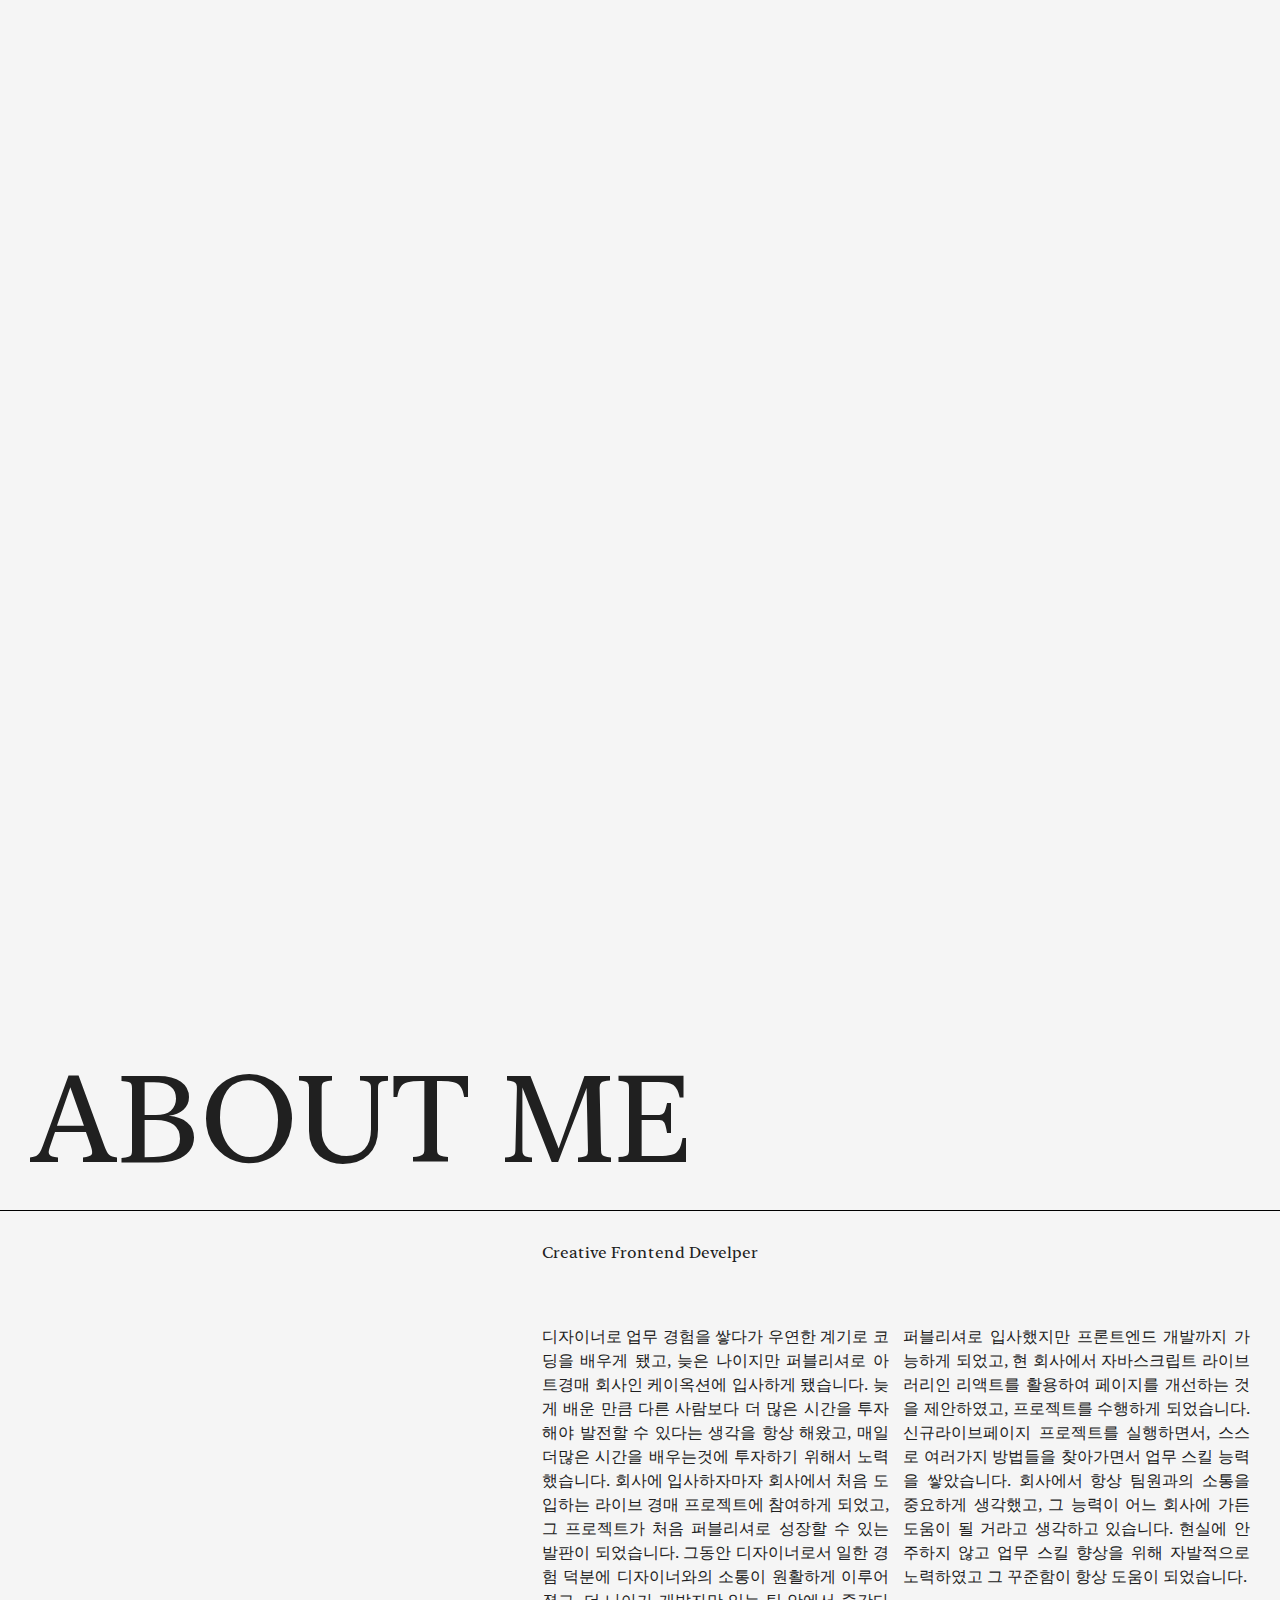
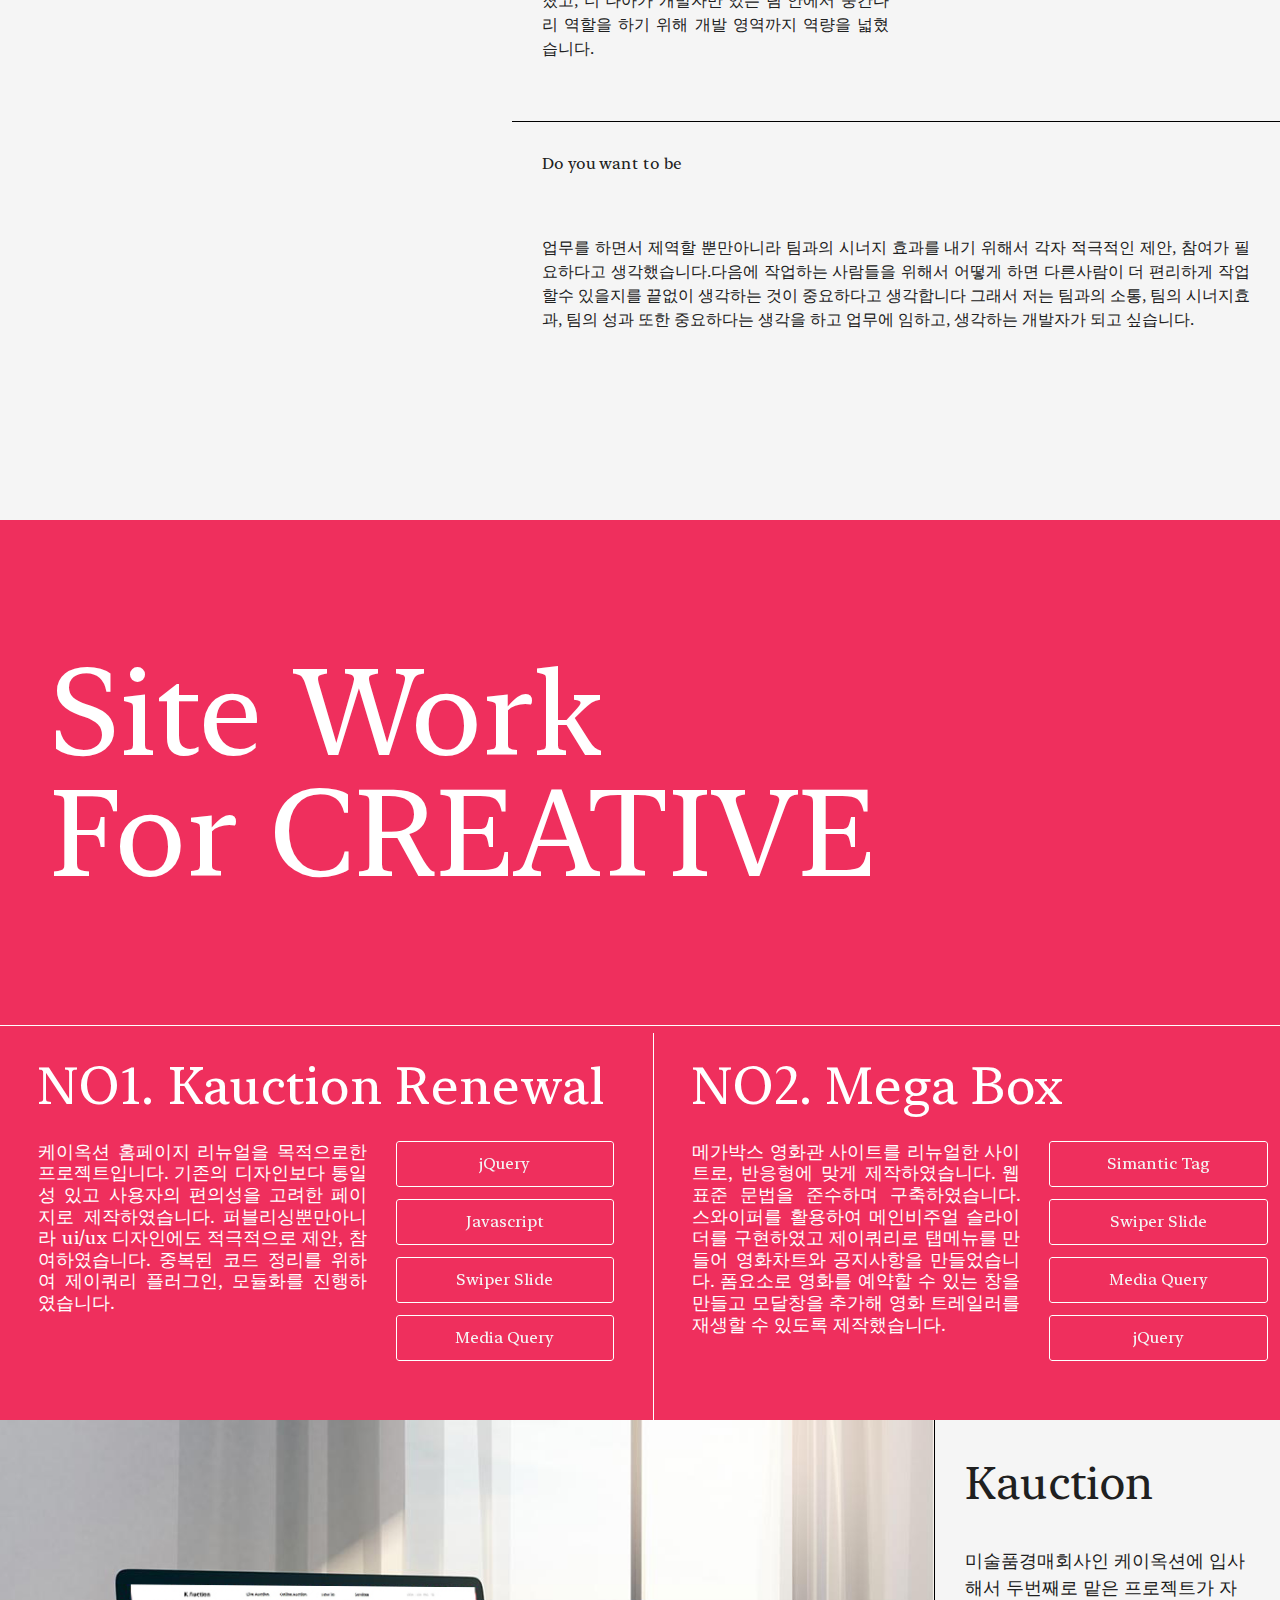
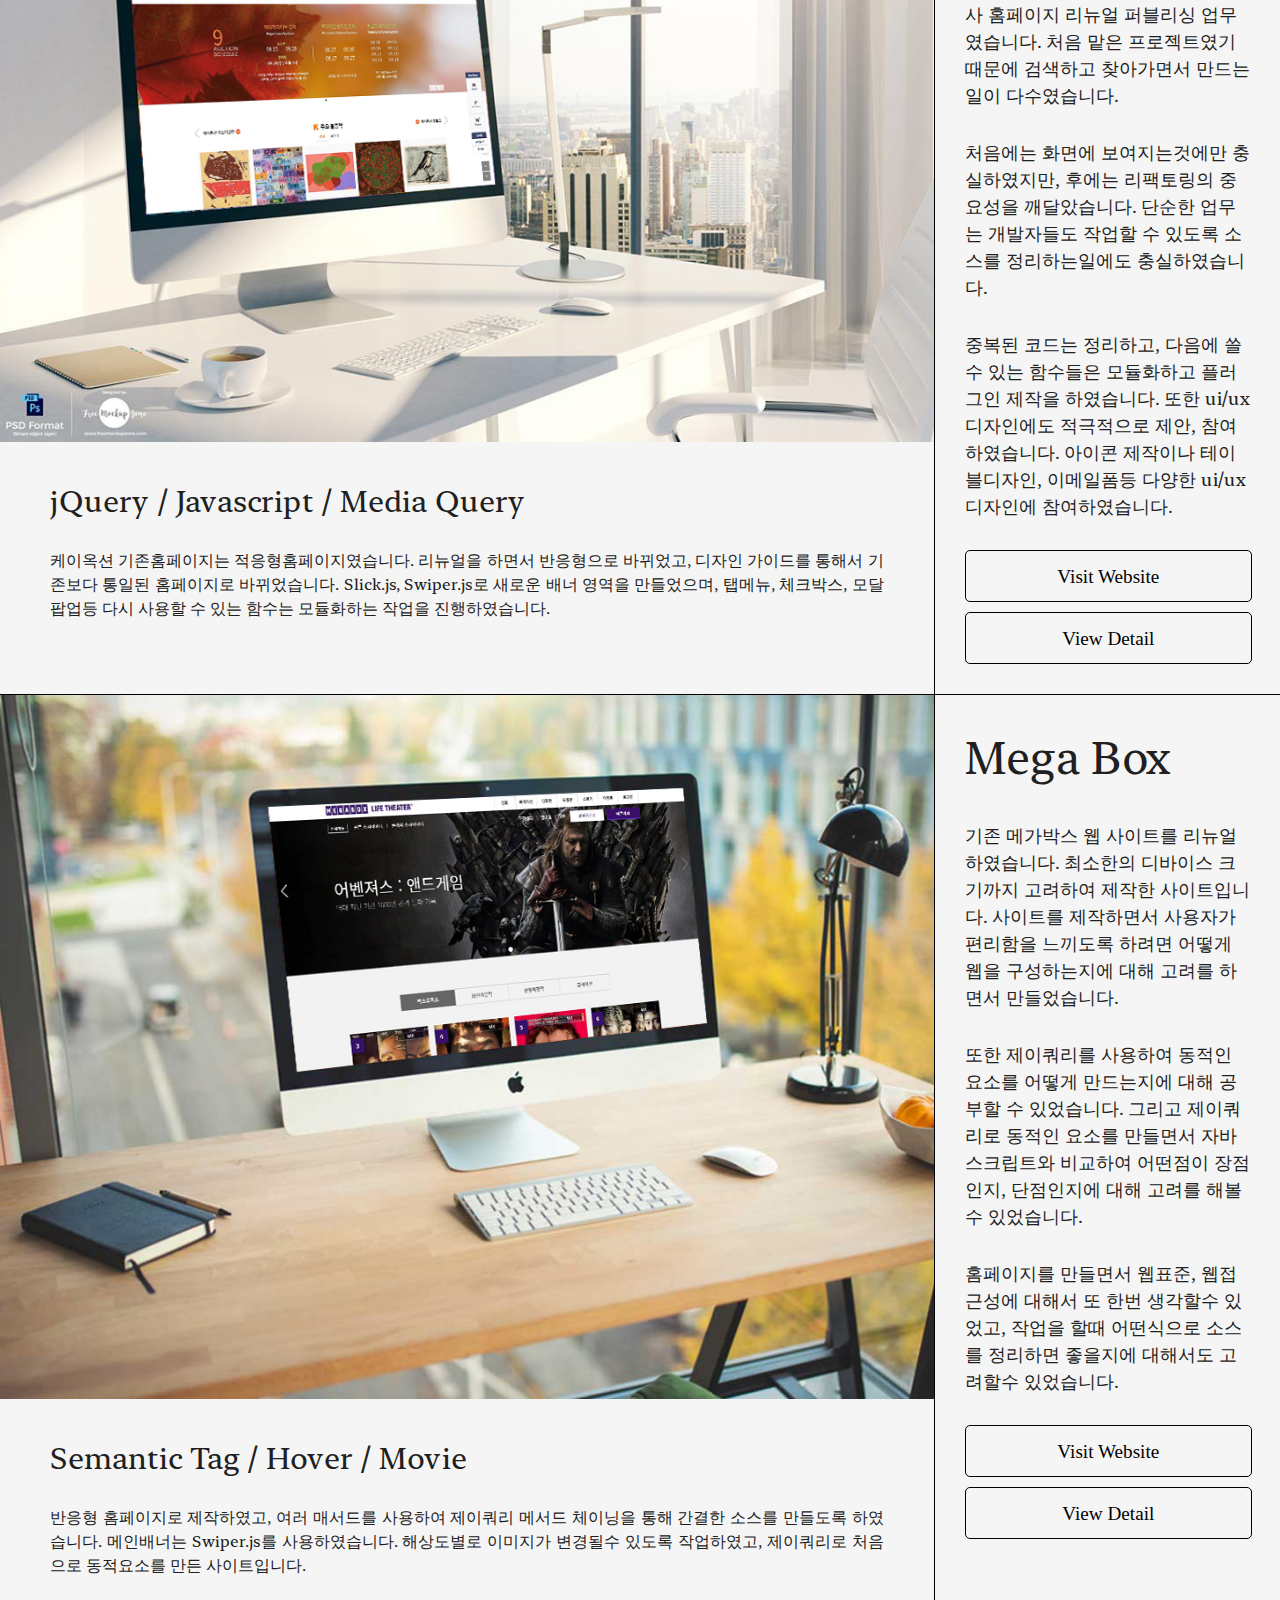
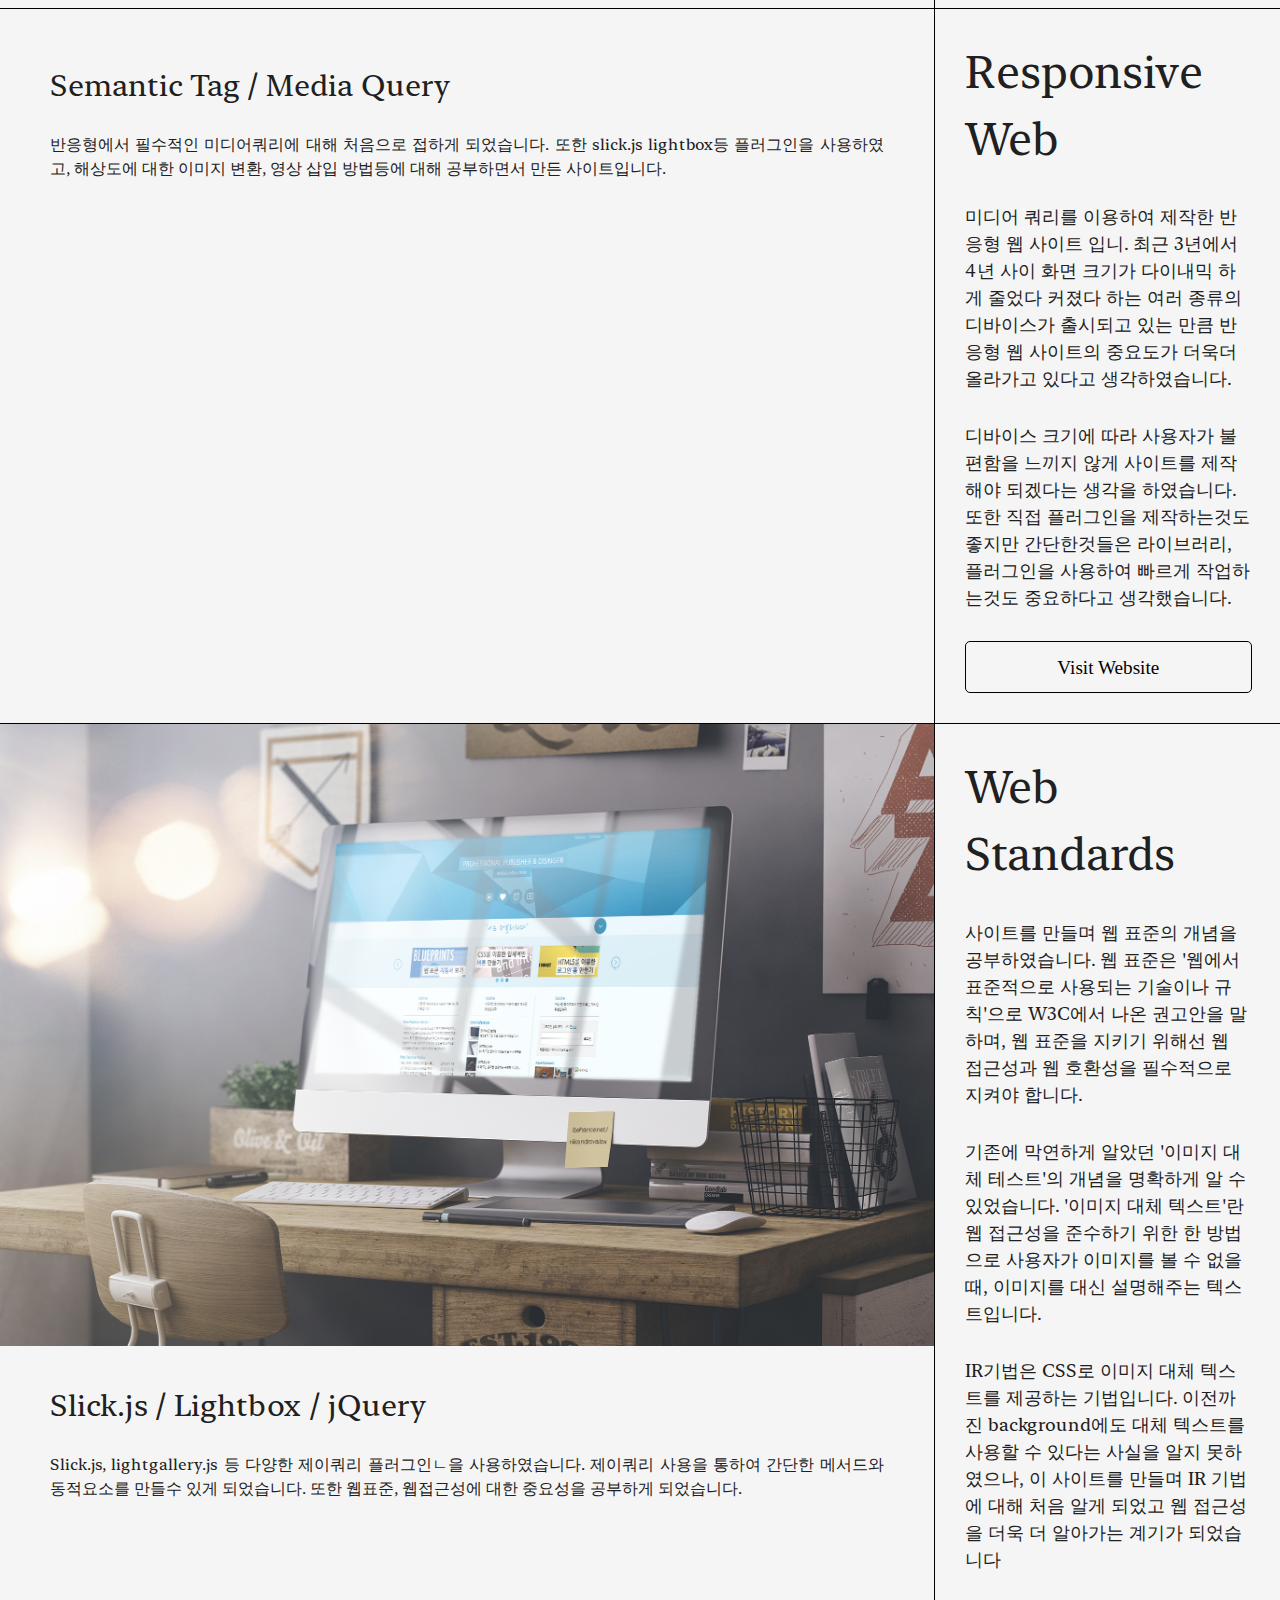
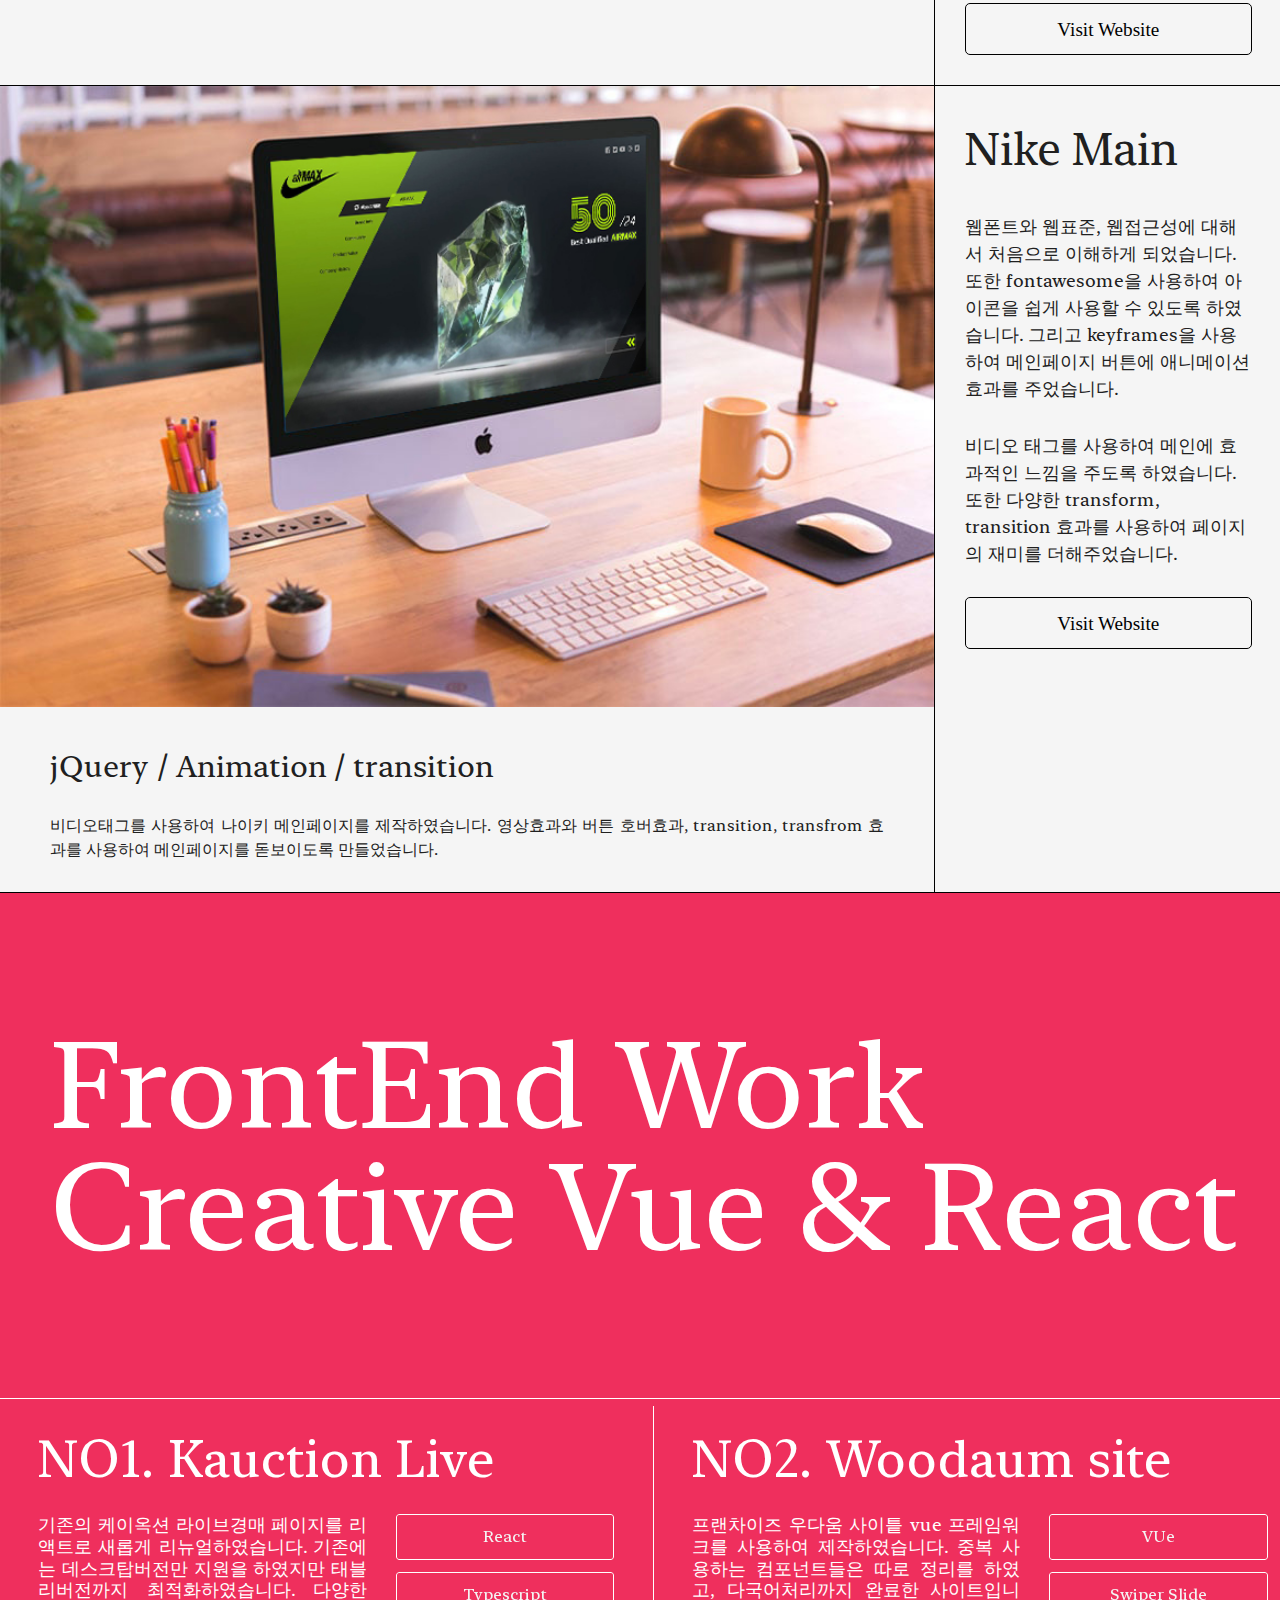
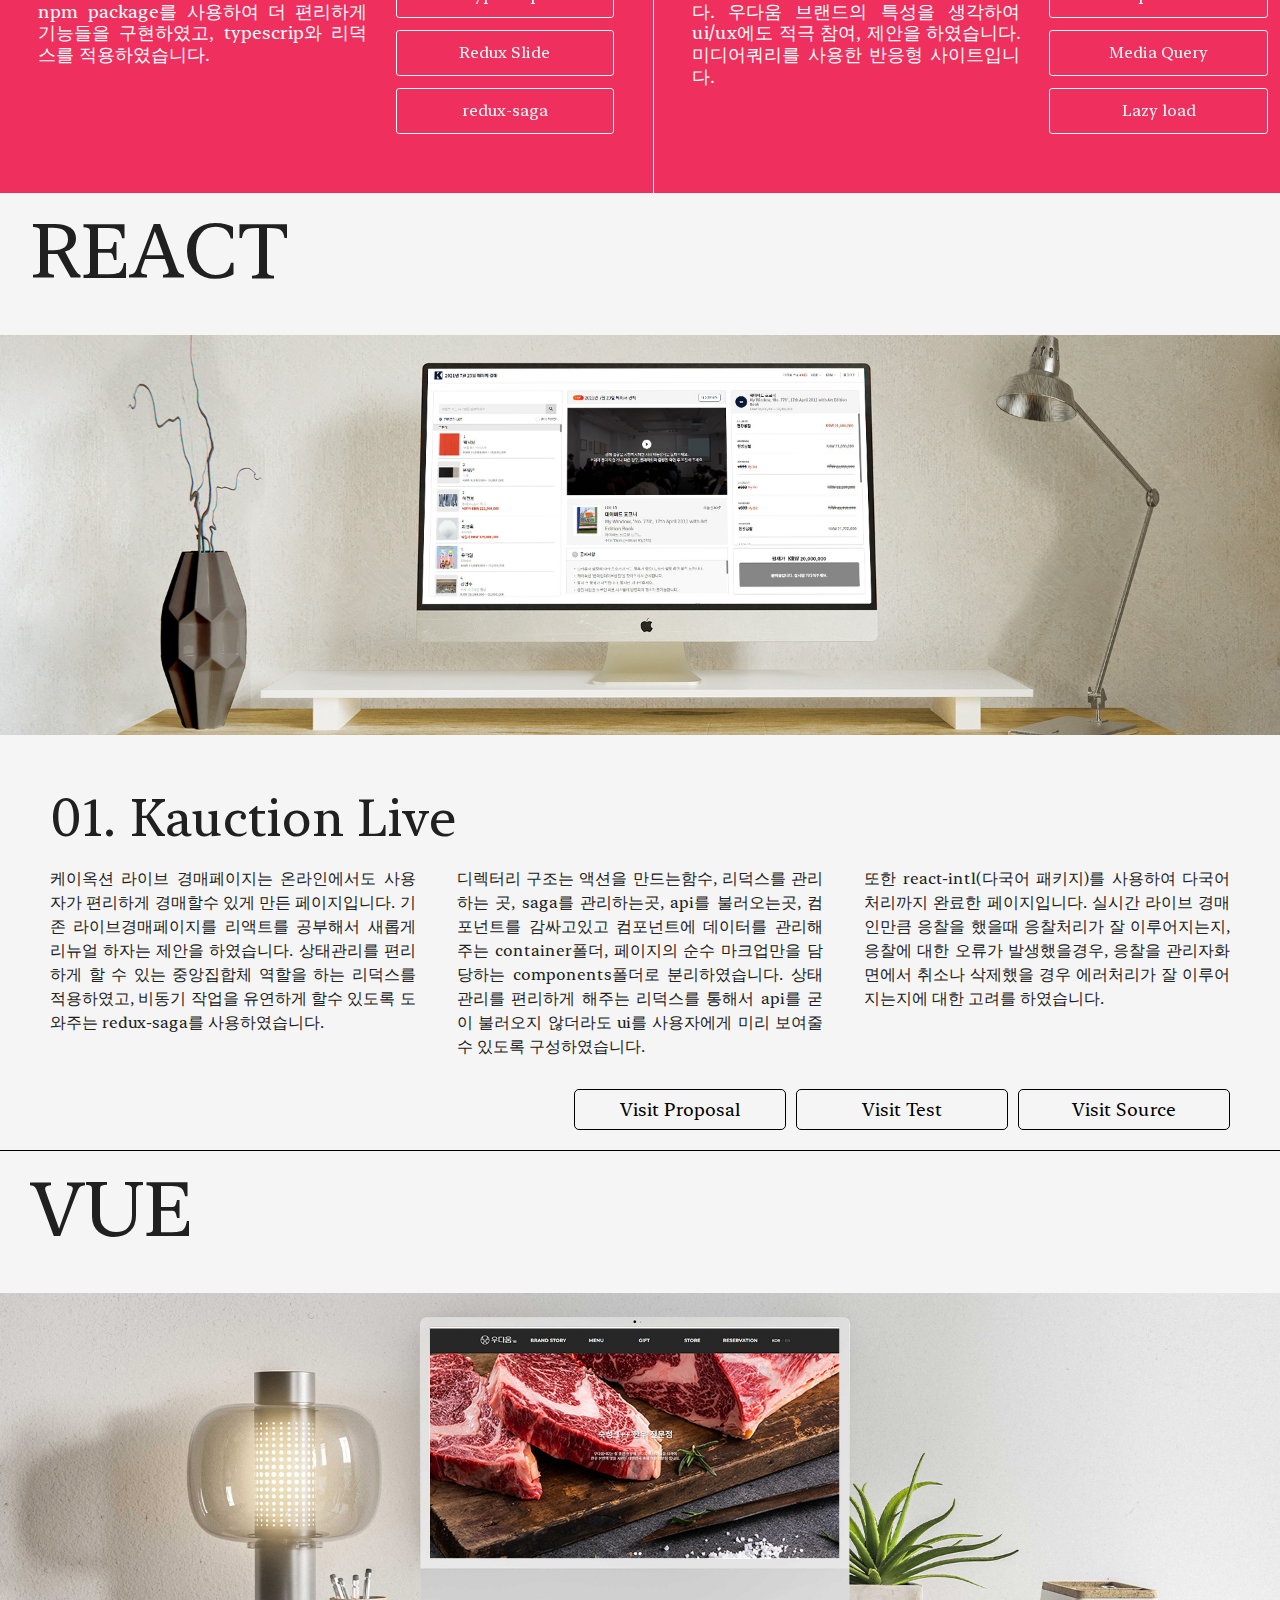
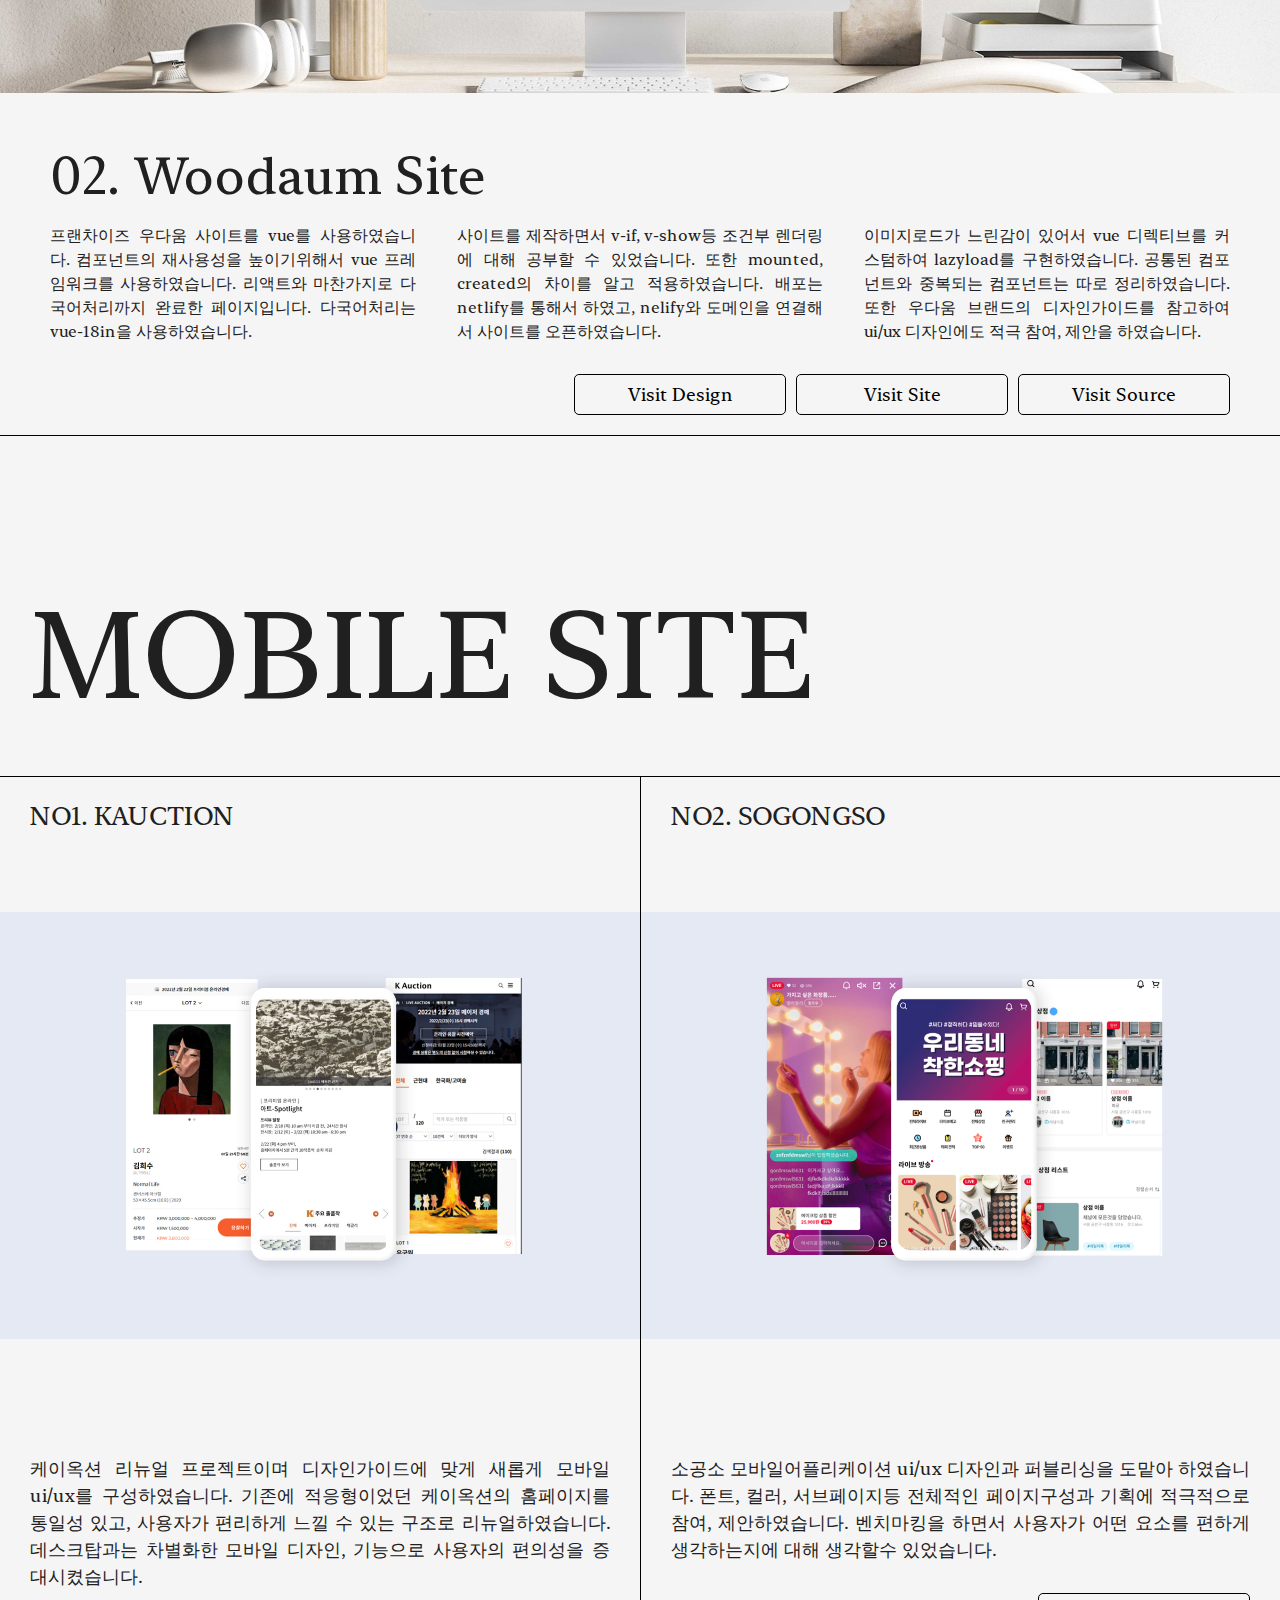
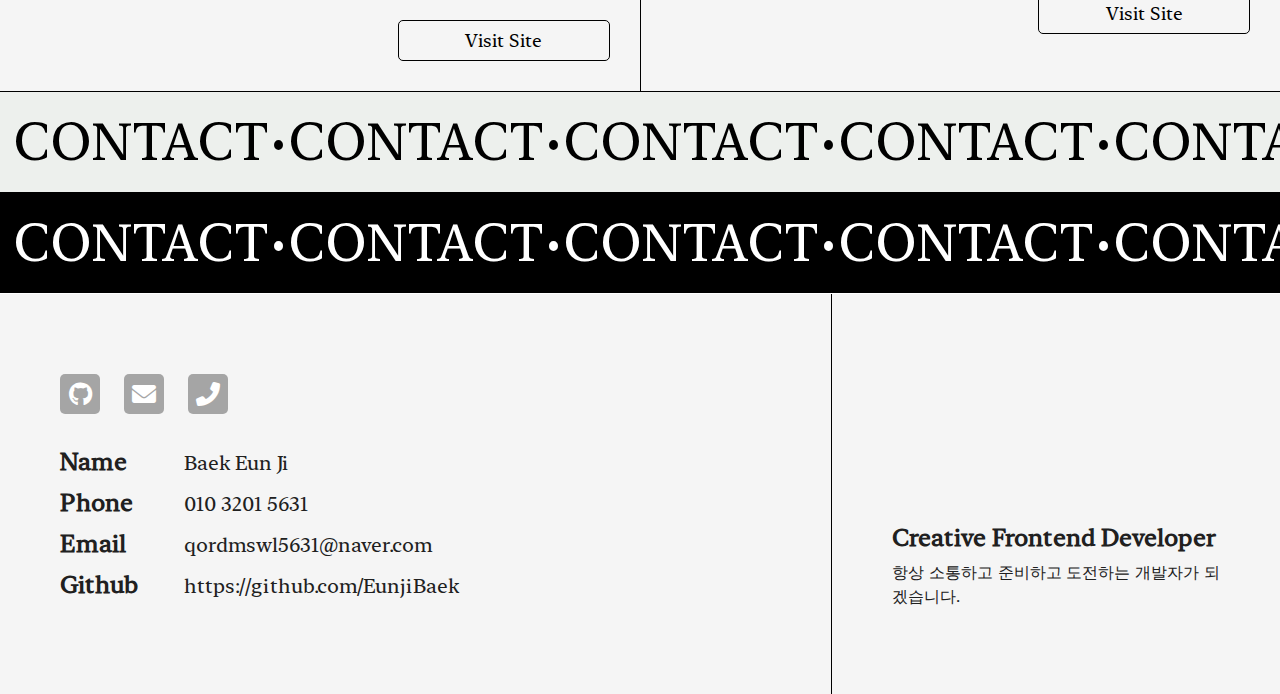
==== commit 6c201570: "commit" ====
--- a/index.html
+++ b/index.html
@@ -1,5 +1,5 @@
 <!DOCTYPE html>
-<html lang="ko" class="has-scroll-init">
+<html lang="ko">
   <head>
     <meta charset="UTF-8" />
     <meta http-equiv="X-UA-Compatible" content="IE=edge" />
@@ -200,7 +200,7 @@
       <!--section1-->
       <section id="section1" class="section">
         <div class="wrapper">
-          <h1>
+          <h1 class="main-text">
             <em
               data-scroll
               data-scroll-direction="horizontal"
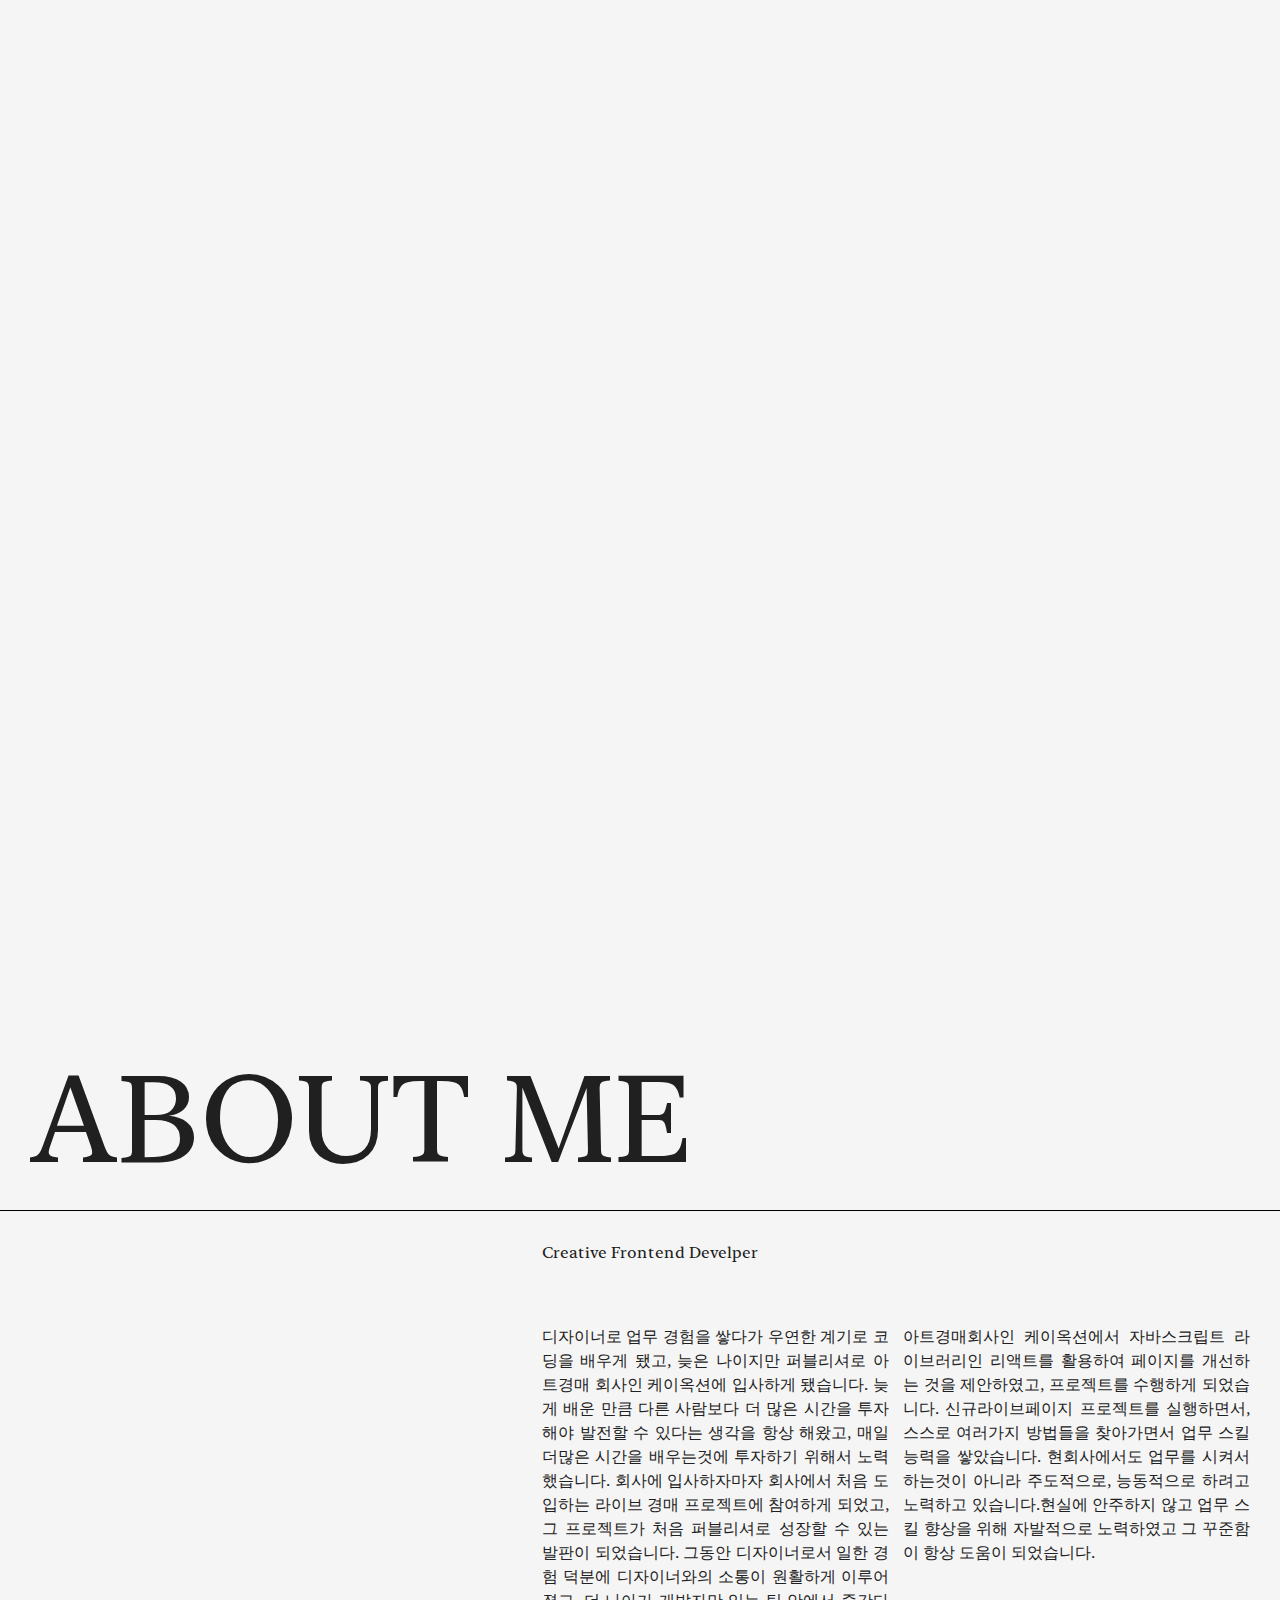
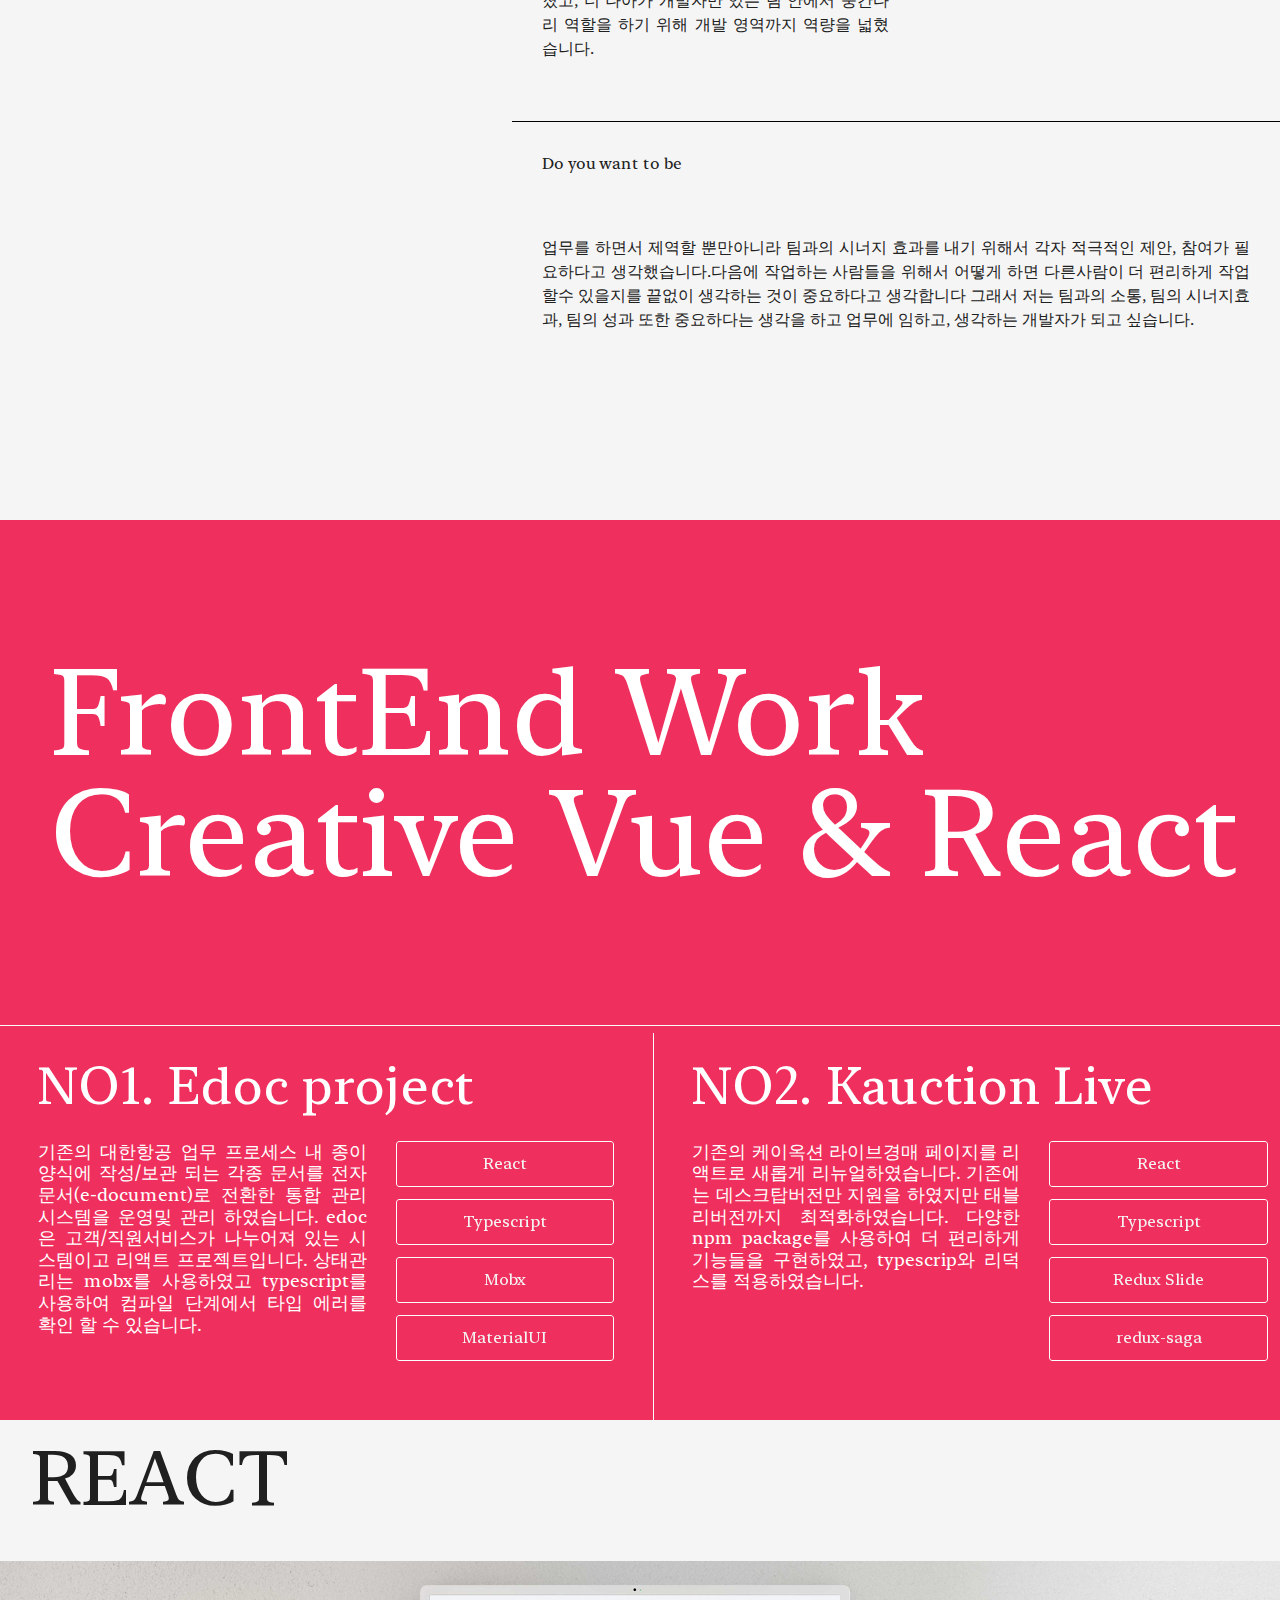
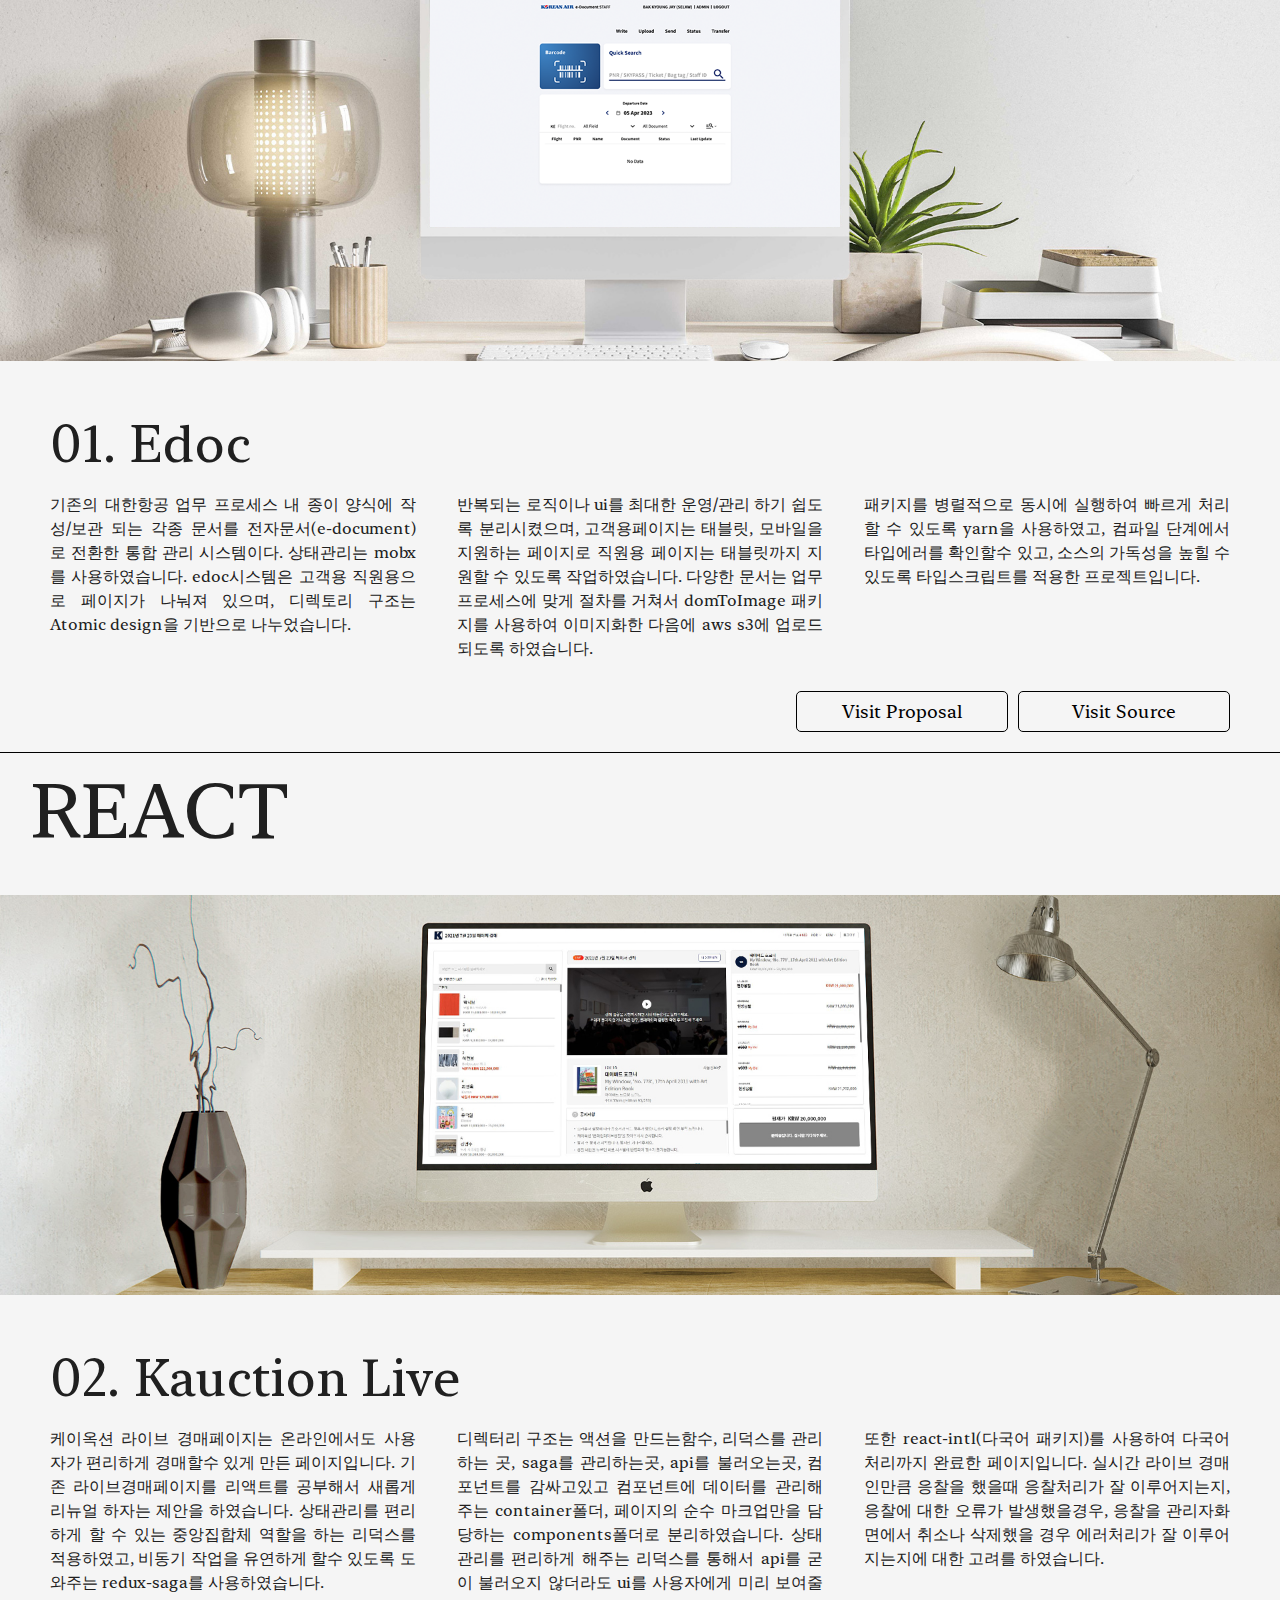
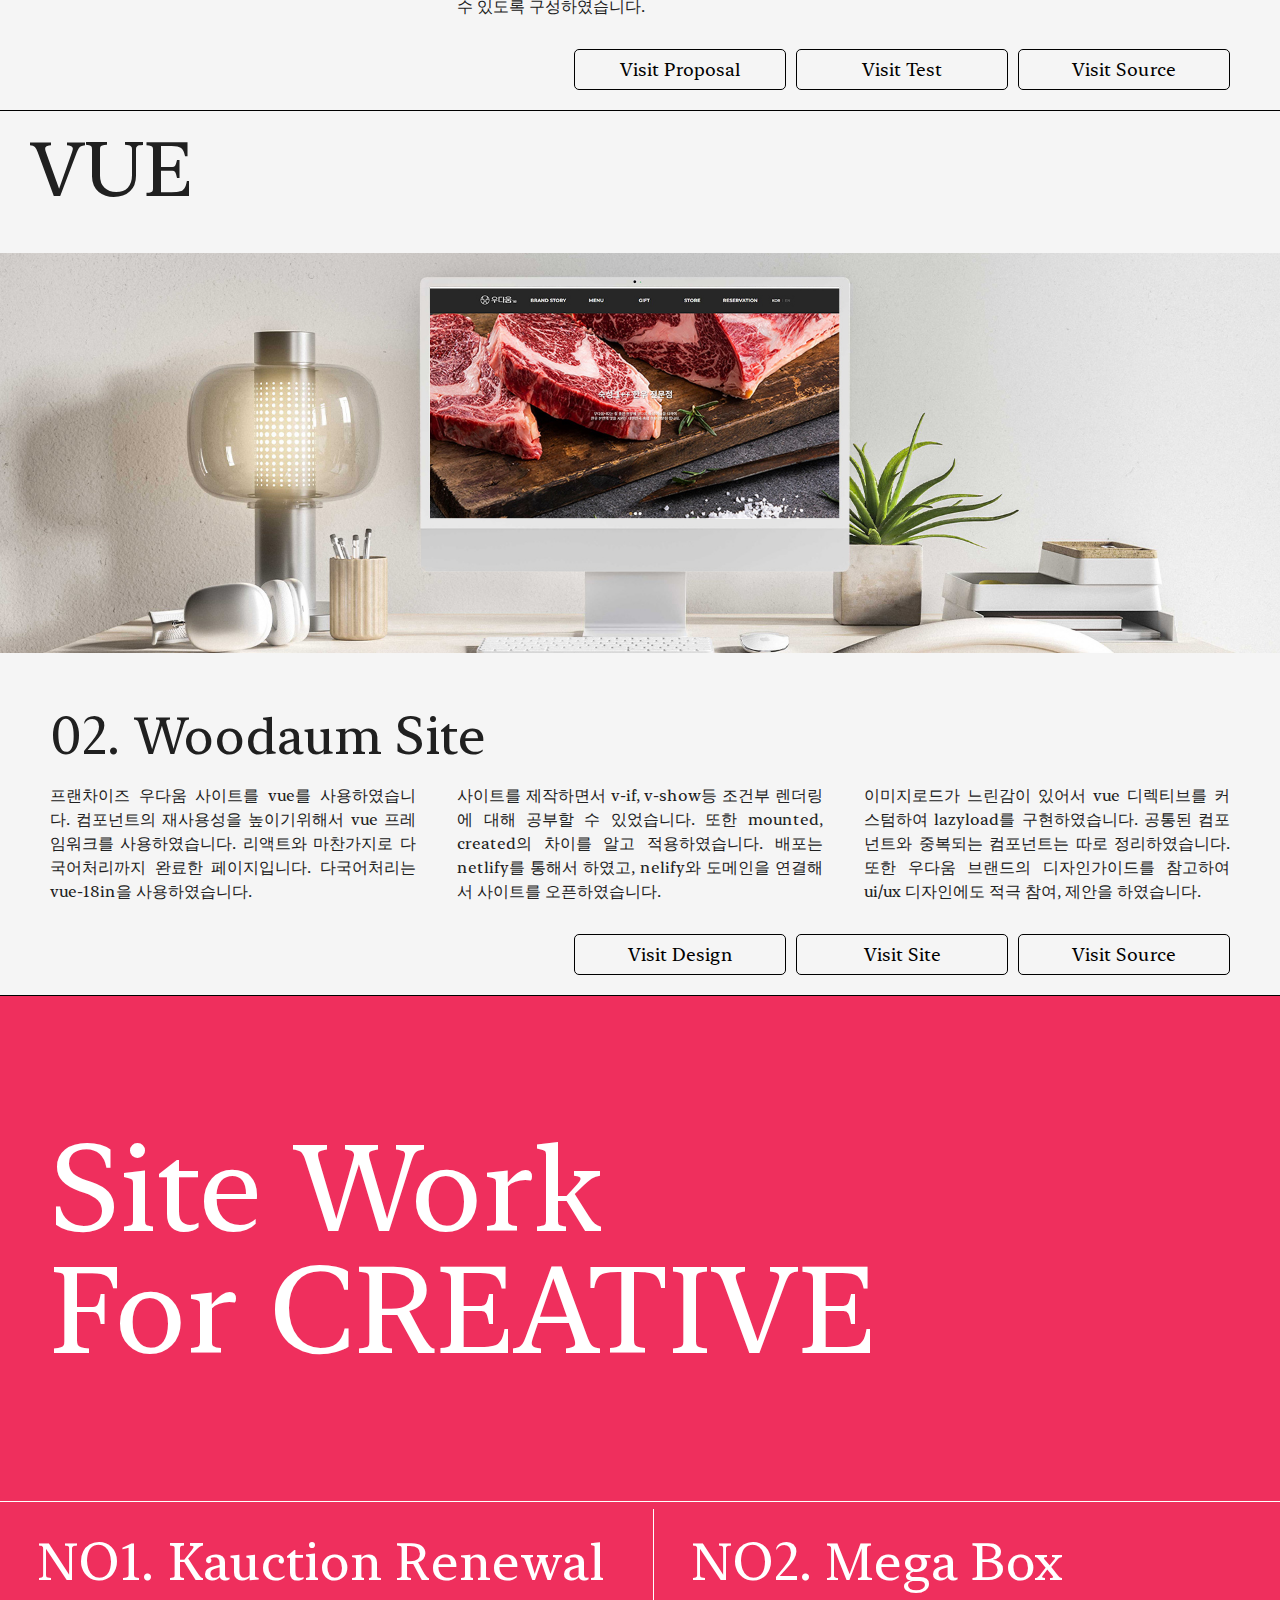
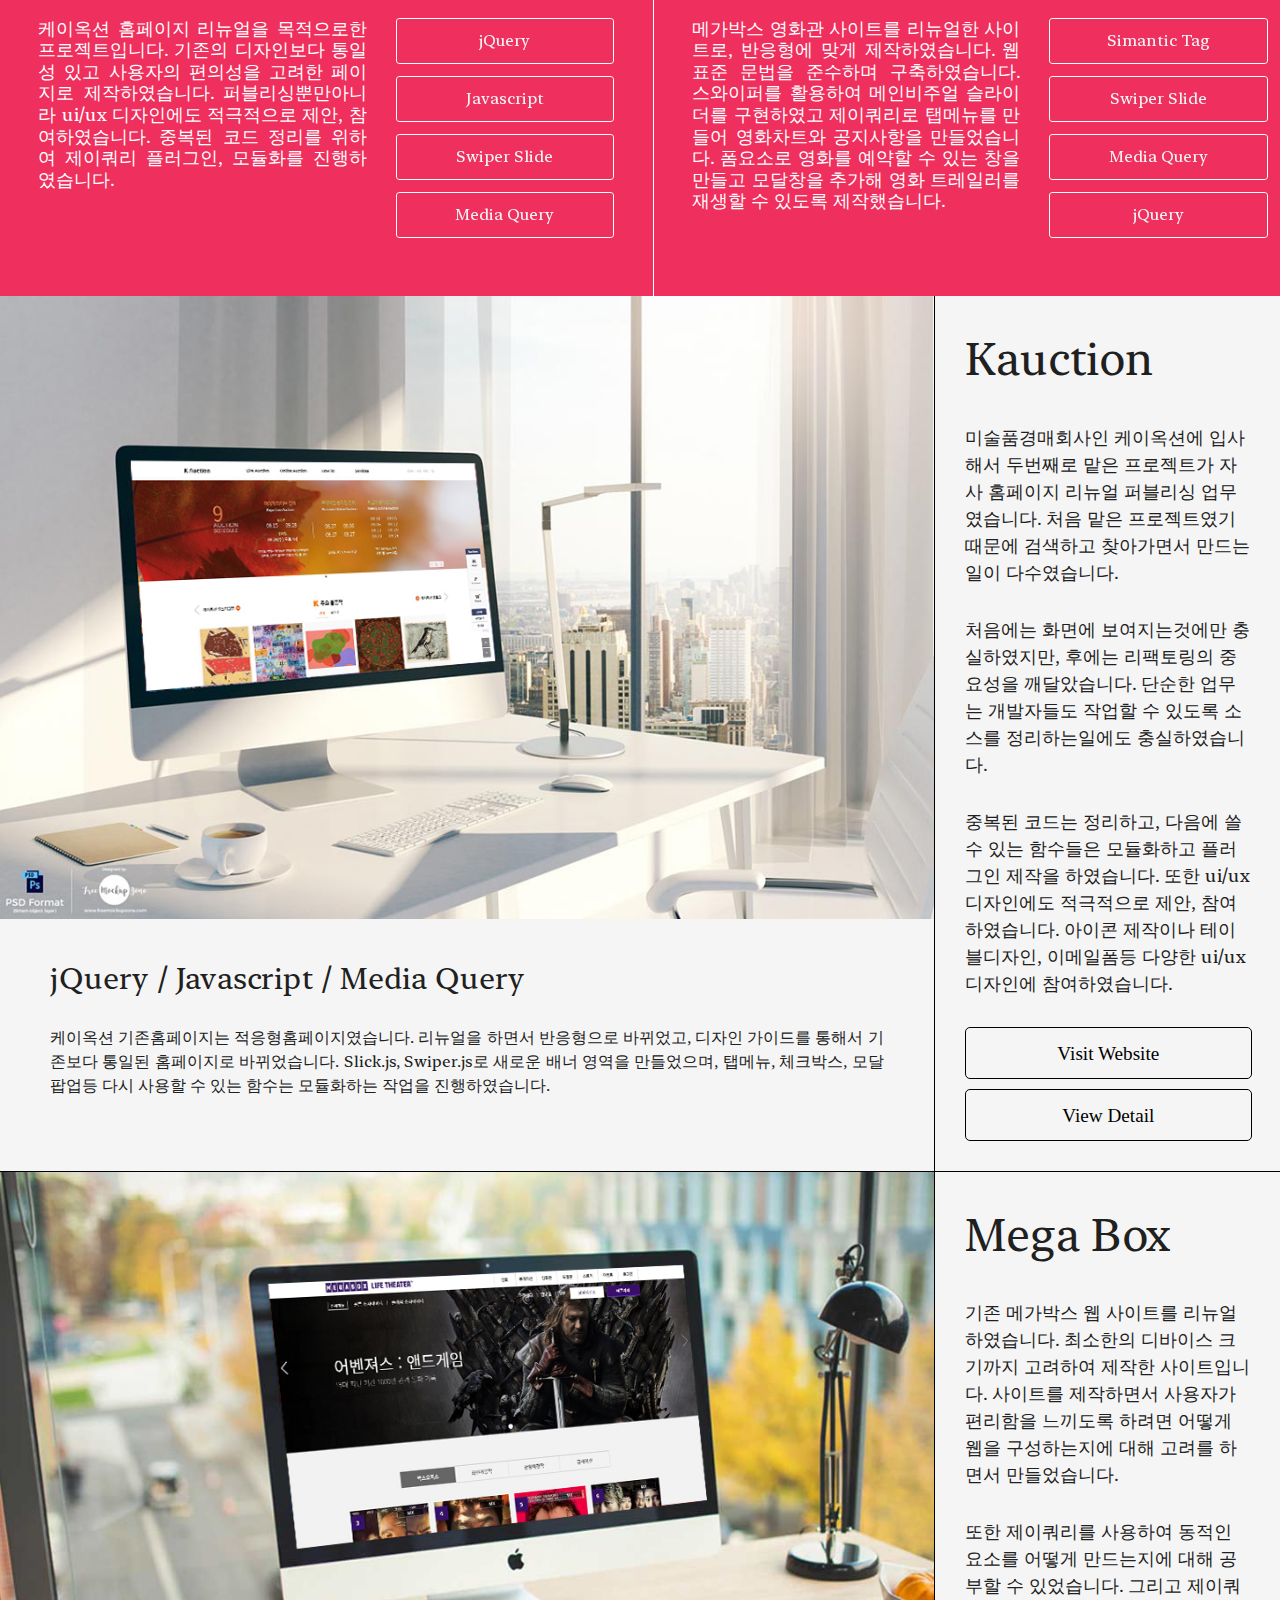
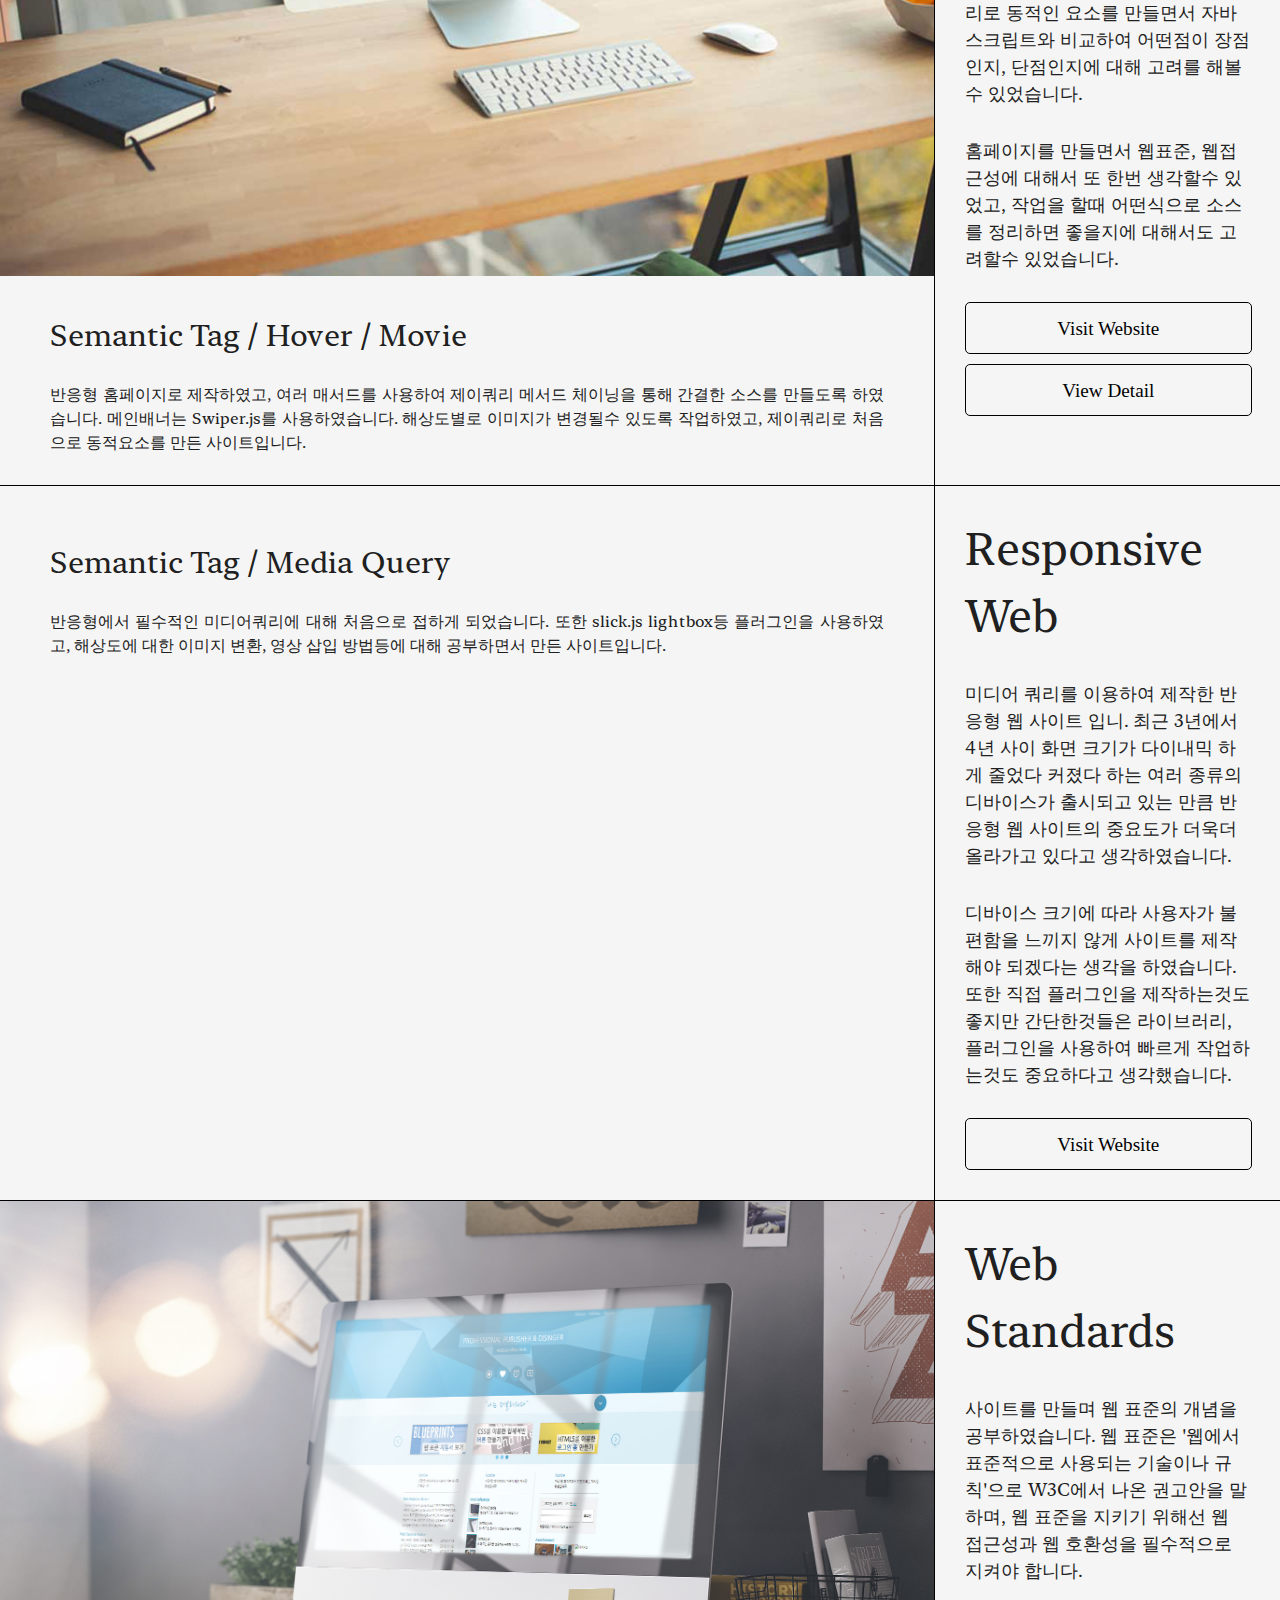
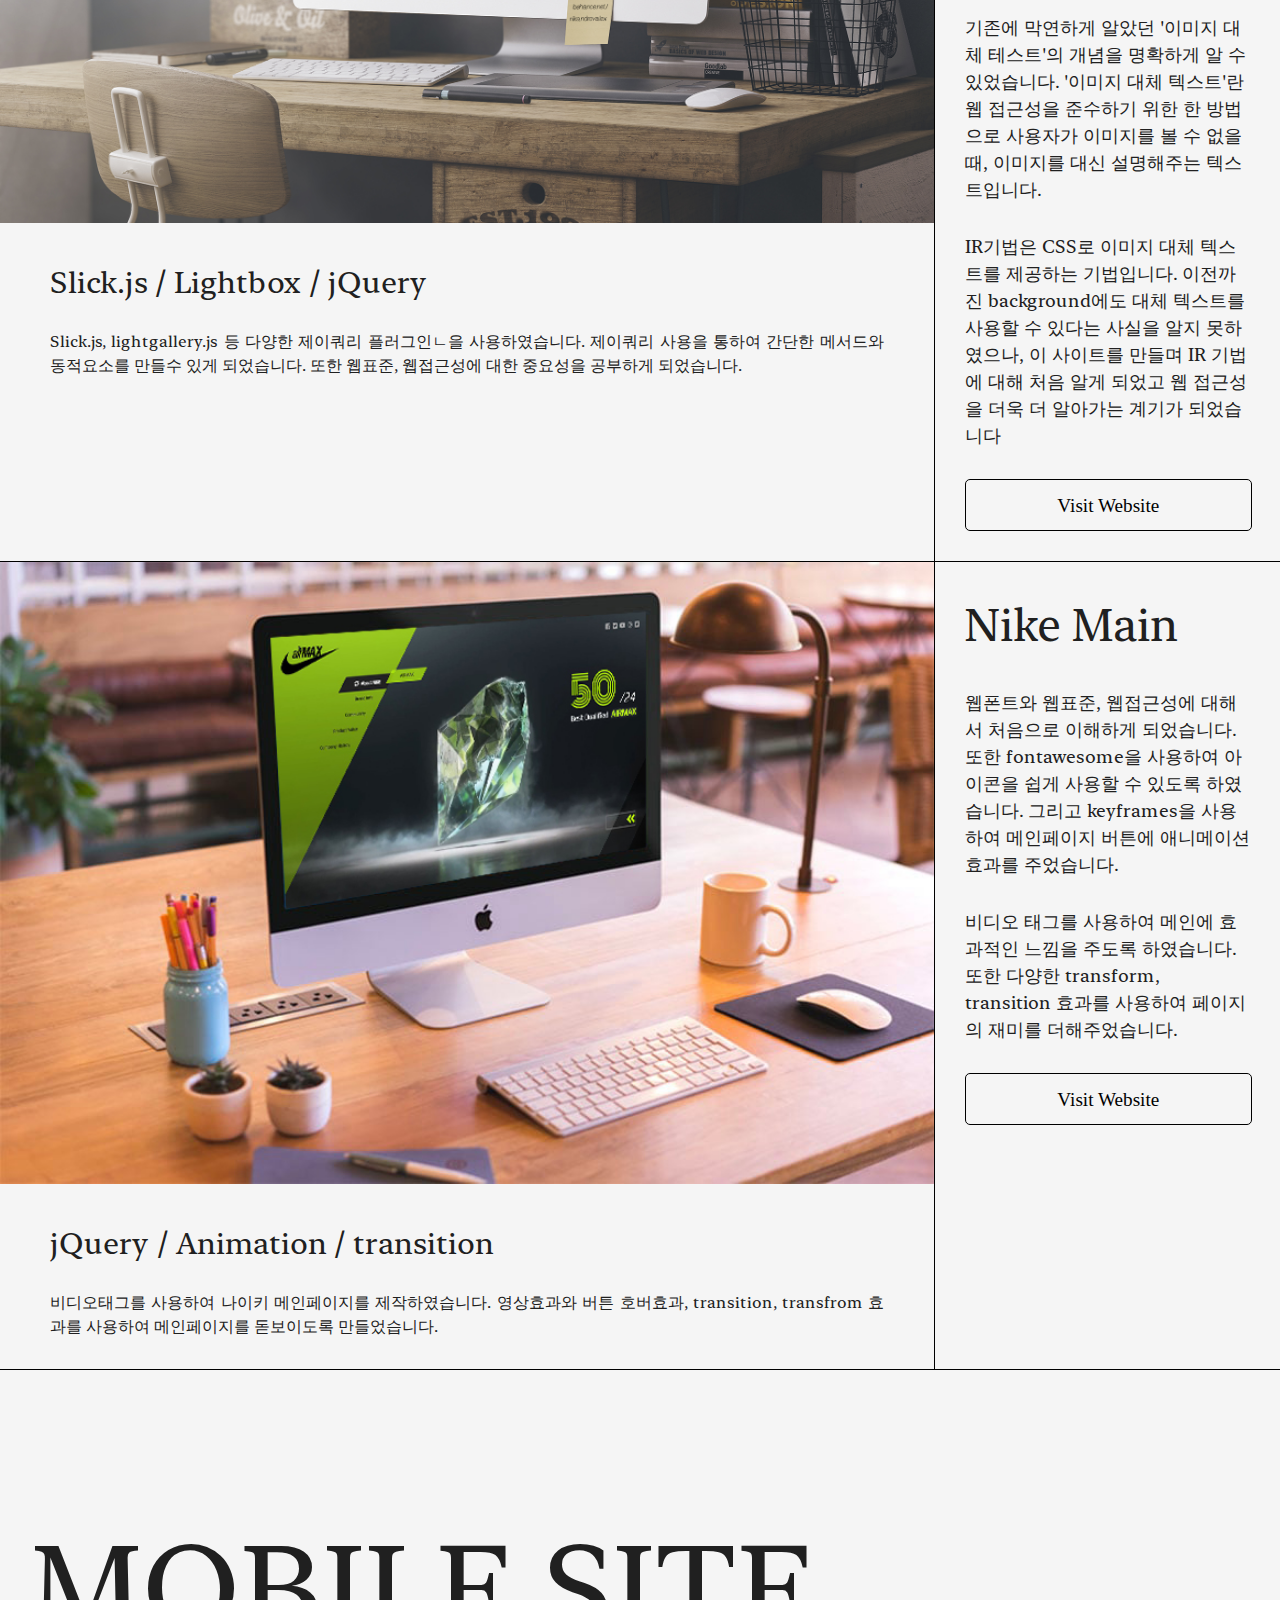
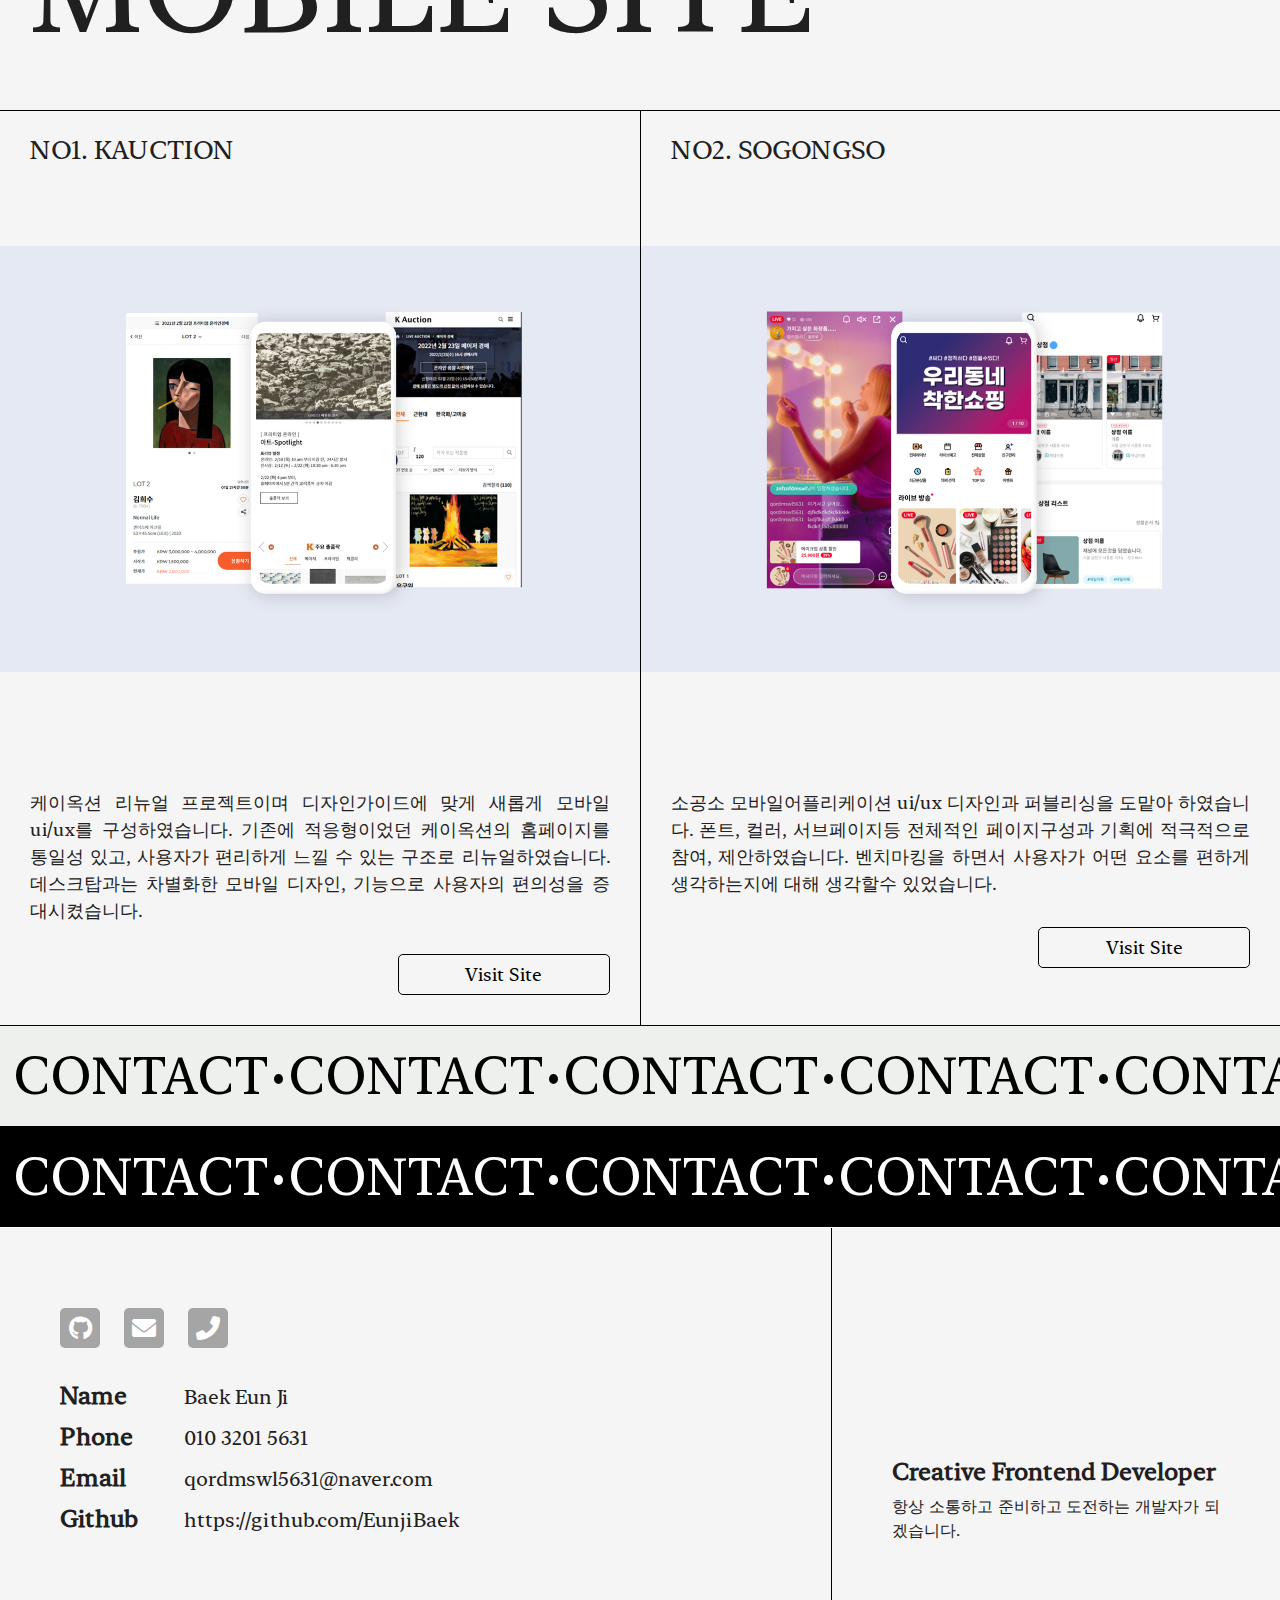
==== commit de55da26: "commit" ====
--- a/index.html
+++ b/index.html
@@ -271,15 +271,14 @@
                   </p>
 
                   <p>
-                    퍼블리셔로 입사했지만 프론트엔드 개발까지 가능하게 되었고,
-                    현 회사에서 자바스크립트 라이브러리인 리액트를 활용하여
-                    페이지를 개선하는 것을 제안하였고, 프로젝트를 수행하게
-                    되었습니다. 신규라이브페이지 프로젝트를 실행하면서, 스스로
-                    여러가지 방법들을 찾아가면서 업무 스킬 능력을 쌓았습니다.
-                    회사에서 항상 팀원과의 소통을 중요하게 생각했고, 그 능력이
-                    어느 회사에 가든 도움이 될 거라고 생각하고 있습니다. 현실에
-                    안주하지 않고 업무 스킬 향상을 위해 자발적으로 노력하였고 그
-                    꾸준함이 항상 도움이 되었습니다.
+                    아트경매회사인 케이옥션에서 자바스크립트 라이브러리인
+                    리액트를 활용하여 페이지를 개선하는 것을 제안하였고,
+                    프로젝트를 수행하게 되었습니다. 신규라이브페이지 프로젝트를
+                    실행하면서, 스스로 여러가지 방법들을 찾아가면서 업무 스킬
+                    능력을 쌓았습니다. 현회사에서도 업무를 시켜서 하는것이
+                    아니라 주도적으로, 능동적으로 하려고 노력하고
+                    있습니다.현실에 안주하지 않고 업무 스킬 향상을 위해
+                    자발적으로 노력하였고 그 꾸준함이 항상 도움이 되었습니다.
                   </p>
                 </div>
               </div>
@@ -302,6 +301,268 @@
       </section>
 
       <section id="section3" class="horizontal-scroll">
+        <div class="web_title">
+          <h2 data-scroll data-scroll-speed="-1">
+            FrontEnd Work <br />
+            Creative Vue & React
+          </h2>
+        </div>
+        <div class="pin-wrap">
+          <div class="secsub">
+            <h3>NO1. Edoc project</h3>
+            <div class="site_flxe">
+              <p>
+                기존의 대한항공 업무 프로세스 내 종이 양식에 작성/보관 되는 각종
+                문서를 전자문서(e-document)로 전환한 통합 관리 시스템을 운영및
+                관리 하였습니다. edoc은 고객/직원서비스가 나누어져 있는
+                시스템이고 리액트 프로젝트입니다. 상태관리는 mobx를 사용하였고
+                typescript를 사용하여 컴파일 단계에서 타입 에러를 확인 할 수
+                있습니다.
+              </p>
+              <div class="site_link">
+                <div class="button_su">
+                  <span class="su_button_circle"> </span>
+                  <a href="#" class="button_su_inner">
+                    <span class="button_text_container">React</span>
+                  </a>
+                </div>
+                <div class="button_su">
+                  <span class="su_button_circle"> </span>
+                  <a href="#" class="button_su_inner">
+                    <span class="button_text_container">Typescript</span>
+                  </a>
+                </div>
+                <div class="button_su">
+                  <span class="su_button_circle"> </span>
+                  <a href="#" class="button_su_inner">
+                    <span class="button_text_container">Mobx</span>
+                  </a>
+                </div>
+                <div class="button_su">
+                  <span class="su_button_circle"> </span>
+                  <a href="#" class="button_su_inner">
+                    <span class="button_text_container">MaterialUI</span>
+                  </a>
+                </div>
+              </div>
+            </div>
+          </div>
+          <div class="secsub">
+            <h3>NO2. Kauction Live</h3>
+            <div class="site_flxe">
+              <p>
+                기존의 케이옥션 라이브경매 페이지를 리액트로 새롭게
+                리뉴얼하였습니다. 기존에는 데스크탑버전만 지원을 하였지만
+                태블리버전까지 최적화하였습니다. 다양한 npm package를 사용하여
+                더 편리하게 기능들을 구현하였고, typescrip와 리덕스를
+                적용하였습니다.
+              </p>
+              <div class="site_link">
+                <div class="button_su">
+                  <span class="su_button_circle"> </span>
+                  <a href="#" class="button_su_inner">
+                    <span class="button_text_container">React</span>
+                  </a>
+                </div>
+                <div class="button_su">
+                  <span class="su_button_circle"> </span>
+                  <a href="#" class="button_su_inner">
+                    <span class="button_text_container">Typescript</span>
+                  </a>
+                </div>
+                <div class="button_su">
+                  <span class="su_button_circle"> </span>
+                  <a href="#" class="button_su_inner">
+                    <span class="button_text_container">Redux Slide</span>
+                  </a>
+                </div>
+                <div class="button_su">
+                  <span class="su_button_circle"> </span>
+                  <a href="#" class="button_su_inner">
+                    <span class="button_text_container">redux-saga</span>
+                  </a>
+                </div>
+              </div>
+            </div>
+          </div>
+          <div class="secsub">
+            <h3>NO3. Woodaum site</h3>
+            <div class="site_flxe">
+              <p>
+                프랜차이즈 우다움 사이틑 vue 프레임워크를 사용하여
+                제작하였습니다. 중복 사용하는 컴포넌트들은 따로 정리를 하였고,
+                다국어처리까지 완료한 사이트입니다. 우다움 브랜드의 특성을
+                생각하여 ui/ux에도 적극 참여, 제안을 하였습니다. 미디어쿼리를
+                사용한 반응형 사이트입니다.
+              </p>
+              <div class="site_link">
+                <div class="button_su">
+                  <span class="su_button_circle"> </span>
+                  <a href="#" class="button_su_inner">
+                    <span class="button_text_container">VUe</span>
+                  </a>
+                </div>
+                <div class="button_su">
+                  <span class="su_button_circle"> </span>
+                  <a href="#" class="button_su_inner">
+                    <span class="button_text_container">Swiper Slide</span>
+                  </a>
+                </div>
+                <div class="button_su">
+                  <span class="su_button_circle"> </span>
+                  <a href="#" class="button_su_inner">
+                    <span class="button_text_container">Media Query</span>
+                  </a>
+                </div>
+                <div class="button_su">
+                  <span class="su_button_circle"> </span>
+                  <a href="#" class="button_su_inner">
+                    <span class="button_text_container">Lazy load</span>
+                  </a>
+                </div>
+              </div>
+            </div>
+          </div>
+          <div class="secsub"></div>
+        </div>
+      </section>
+
+      <section id="section3_2">
+        <h2 class="sec4_title">Site Work<br />Creative Websites</h2>
+        <article class="front_common">
+          <h2>REACT</h2>
+          <div class="img_wrap">
+            <img src="./assets/img/siteImg/mockup10.jpg" alt="" />
+          </div>
+          <div class="text_wrap">
+            <h3>01. Edoc</h3>
+            <div class="cnt">
+              <p>
+                기존의 대한항공 업무 프로세스 내 종이 양식에 작성/보관 되는 각종
+                문서를 전자문서(e-document)로 전환한 통합 관리 시스템이다.
+                상태관리는 mobx를 사용하였습니다. edoc시스템은 고객용 직원용으로
+                페이지가 나눠져 있으며, 디렉토리 구조는 Atomic design을 기반으로
+                나누었습니다.
+              </p>
+
+              <p>
+                반복되는 로직이나 ui를 최대한 운영/관리 하기 쉽도록
+                분리시켰으며, 고객용페이지는 태블릿, 모바일을 지원하는 페이지로
+                직원용 페이지는 태블릿까지 지원할 수 있도록 작업하였습니다.
+                다양한 문서는 업무 프로세스에 맞게 절차를 거쳐서 domToImage
+                패키지를 사용하여 이미지화한 다음에 aws s3에 업로드 되도록
+                하였습니다.
+              </p>
+
+              <p>
+                패키지를 병렬적으로 동시에 실행하여 빠르게 처리할 수 있도록
+                yarn을 사용하였고, 컴파일 단계에서 타입에러를 확인할수 있고,
+                소스의 가독성을 높힐 수 있도록 타입스크립트를 적용한
+                프로젝트입니다.
+              </p>
+            </div>
+            <div class="fe_link">
+              <a href="./site/edoc/img/edoc_project.pdf" target="_blank"
+                >Visit Proposal</a
+              >
+              <a href="https://github.com/EunjiBaek/edoc-staff" target="_blank"
+                >Visit Source</a
+              >
+            </div>
+          </div>
+        </article>
+        <article class="front_common">
+          <h2>REACT</h2>
+          <div class="img_wrap">
+            <img src="./assets/img/siteImg/mockup07.jpg" alt="" />
+          </div>
+          <div class="text_wrap">
+            <h3>02. Kauction Live</h3>
+            <div class="cnt">
+              <p>
+                케이옥션 라이브 경매페이지는 온라인에서도 사용자가 편리하게
+                경매할수 있게 만든 페이지입니다. 기존 라이브경매페이지를
+                리액트를 공부해서 새롭게 리뉴얼 하자는 제안을 하였습니다.
+                상태관리를 편리하게 할 수 있는 중앙집합체 역할을 하는 리덕스를
+                적용하였고, 비동기 작업을 유연하게 할수 있도록 도와주는
+                redux-saga를 사용하였습니다.
+              </p>
+
+              <p>
+                디렉터리 구조는 액션을 만드는함수, 리덕스를 관리하는 곳, saga를
+                관리하는곳, api를 불러오는곳, 컴포넌트를 감싸고있고 컴포넌트에
+                데이터를 관리해주는 container폴더, 페이지의 순수 마크업만을
+                담당하는 components폴더로 분리하였습니다. 상태관리를 편리하게
+                해주는 리덕스를 통해서 api를 굳이 불러오지 않더라도 ui를
+                사용자에게 미리 보여줄수 있도록 구성하였습니다.
+              </p>
+
+              <p>
+                또한 react-intl(다국어 패키지)를 사용하여 다국어처리까지 완료한
+                페이지입니다. 실시간 라이브 경매인만큼 응찰을 했을때 응찰처리가
+                잘 이루어지는지, 응찰에 대한 오류가 발생했을경우, 응찰을
+                관리자화면에서 취소나 삭제했을 경우 에러처리가 잘 이루어지는지에
+                대한 고려를 하였습니다.
+              </p>
+            </div>
+            <div class="fe_link">
+              <a href="./site/KauctionLive/index2.html" target="_blank"
+                >Visit Proposal</a
+              >
+              <a href="./site/KauctionLive/index.html" target="_blank"
+                >Visit Test</a
+              >
+              <a href="https://github.com/EunjiBaek/liveclient" target="_blank"
+                >Visit Source</a
+              >
+            </div>
+          </div>
+        </article>
+        <article class="front_common">
+          <h2>VUE</h2>
+          <div class="img_wrap">
+            <img src="./assets/img/siteImg/mockup06.jpg" alt="" />
+          </div>
+          <div class="text_wrap">
+            <h3>02. Woodaum Site</h3>
+            <div class="cnt">
+              <p>
+                프랜차이즈 우다움 사이트를 vue를 사용하였습니다. 컴포넌트의
+                재사용성을 높이기위해서 vue 프레임워크를 사용하였습니다.
+                리액트와 마찬가지로 다국어처리까지 완료한 페이지입니다.
+                다국어처리는 vue-18in을 사용하였습니다.
+              </p>
+
+              <p>
+                사이트를 제작하면서 v-if, v-show등 조건부 렌더링에 대해 공부할
+                수 있었습니다. 또한 mounted, created의 차이를 알고
+                적용하였습니다. 배포는 netlify를 통해서 하였고, nelify와
+                도메인을 연결해서 사이트를 오픈하였습니다.
+              </p>
+
+              <p>
+                이미지로드가 느린감이 있어서 vue 디렉티브를 커스텀하여
+                lazyload를 구현하였습니다. 공통된 컴포넌트와 중복되는 컴포넌트는
+                따로 정리하였습니다. 또한 우다움 브랜드의 디자인가이드를
+                참고하여 ui/ux 디자인에도 적극 참여, 제안을 하였습니다.
+              </p>
+            </div>
+            <div class="fe_link">
+              <a
+                href="https://www.figma.com/file/MCTE7g7eapVudPX4pMPMHy/%EC%9A%B0%EB%8B%A4%EC%9B%80%EB%94%94%EC%9E%90%EC%9D%B8?node-id=0%3A1"
+                target="_blank"
+                >Visit Design</a
+              >
+              <a href="https://woodaum.com/" target="_blank">Visit Site</a>
+              <a href="https://github.com/EunjiBaek/woodaum" target="_blank"
+                >Visit Source</a
+              >
+            </div>
+          </div>
+        </article>
+      </section>
+
+      <section id="section4" class="horizontal-scroll">
         <div class="web_title">
           <h2 data-scroll data-scroll-speed="-1">
             Site Work <br />
@@ -490,7 +751,7 @@
       </section>
 
       <section
-        id="section3_2"
+        id="section4_2"
         data-textcolor
         data-bgcolor
         data-linecolor="1px solid #2b3826"
@@ -728,187 +989,6 @@
                   >Visit Website</a
                 >
               </div>
-            </div>
-          </div>
-        </article>
-      </section>
-
-      <section id="section4" class="horizontal-scroll">
-        <div class="web_title">
-          <h2 data-scroll data-scroll-speed="-1">
-            FrontEnd Work <br />
-            Creative Vue & React
-          </h2>
-        </div>
-        <div class="pin-wrap">
-          <div class="secsub">
-            <h3>NO1. Kauction Live</h3>
-            <div class="site_flxe">
-              <p>
-                기존의 케이옥션 라이브경매 페이지를 리액트로 새롭게
-                리뉴얼하였습니다. 기존에는 데스크탑버전만 지원을 하였지만
-                태블리버전까지 최적화하였습니다. 다양한 npm package를 사용하여
-                더 편리하게 기능들을 구현하였고, typescrip와 리덕스를
-                적용하였습니다.
-              </p>
-              <div class="site_link">
-                <div class="button_su">
-                  <span class="su_button_circle"> </span>
-                  <a href="#" class="button_su_inner">
-                    <span class="button_text_container">React</span>
-                  </a>
-                </div>
-                <div class="button_su">
-                  <span class="su_button_circle"> </span>
-                  <a href="#" class="button_su_inner">
-                    <span class="button_text_container">Typescript</span>
-                  </a>
-                </div>
-                <div class="button_su">
-                  <span class="su_button_circle"> </span>
-                  <a href="#" class="button_su_inner">
-                    <span class="button_text_container">Redux Slide</span>
-                  </a>
-                </div>
-                <div class="button_su">
-                  <span class="su_button_circle"> </span>
-                  <a href="#" class="button_su_inner">
-                    <span class="button_text_container">redux-saga</span>
-                  </a>
-                </div>
-              </div>
-            </div>
-          </div>
-          <div class="secsub">
-            <h3>NO2. Woodaum site</h3>
-            <div class="site_flxe">
-              <p>
-                프랜차이즈 우다움 사이틑 vue 프레임워크를 사용하여
-                제작하였습니다. 중복 사용하는 컴포넌트들은 따로 정리를 하였고,
-                다국어처리까지 완료한 사이트입니다. 우다움 브랜드의 특성을
-                생각하여 ui/ux에도 적극 참여, 제안을 하였습니다. 미디어쿼리를
-                사용한 반응형 사이트입니다.
-              </p>
-              <div class="site_link">
-                <div class="button_su">
-                  <span class="su_button_circle"> </span>
-                  <a href="#" class="button_su_inner">
-                    <span class="button_text_container">VUe</span>
-                  </a>
-                </div>
-                <div class="button_su">
-                  <span class="su_button_circle"> </span>
-                  <a href="#" class="button_su_inner">
-                    <span class="button_text_container">Swiper Slide</span>
-                  </a>
-                </div>
-                <div class="button_su">
-                  <span class="su_button_circle"> </span>
-                  <a href="#" class="button_su_inner">
-                    <span class="button_text_container">Media Query</span>
-                  </a>
-                </div>
-                <div class="button_su">
-                  <span class="su_button_circle"> </span>
-                  <a href="#" class="button_su_inner">
-                    <span class="button_text_container">Lazy load</span>
-                  </a>
-                </div>
-              </div>
-            </div>
-          </div>
-          <div class="secsub"></div>
-        </div>
-      </section>
-
-      <section id="section4_2">
-        <h2 class="sec4_title">Site Work<br />Creative Websites</h2>
-        <article class="front_common">
-          <h2>REACT</h2>
-          <div class="img_wrap">
-            <img src="./assets/img/siteImg/mockup07.jpg" alt="" />
-          </div>
-          <div class="text_wrap">
-            <h3>01. Kauction Live</h3>
-            <div class="cnt">
-              <p>
-                케이옥션 라이브 경매페이지는 온라인에서도 사용자가 편리하게
-                경매할수 있게 만든 페이지입니다. 기존 라이브경매페이지를
-                리액트를 공부해서 새롭게 리뉴얼 하자는 제안을 하였습니다.
-                상태관리를 편리하게 할 수 있는 중앙집합체 역할을 하는 리덕스를
-                적용하였고, 비동기 작업을 유연하게 할수 있도록 도와주는
-                redux-saga를 사용하였습니다.
-              </p>
-
-              <p>
-                디렉터리 구조는 액션을 만드는함수, 리덕스를 관리하는 곳, saga를
-                관리하는곳, api를 불러오는곳, 컴포넌트를 감싸고있고 컴포넌트에
-                데이터를 관리해주는 container폴더, 페이지의 순수 마크업만을
-                담당하는 components폴더로 분리하였습니다. 상태관리를 편리하게
-                해주는 리덕스를 통해서 api를 굳이 불러오지 않더라도 ui를
-                사용자에게 미리 보여줄수 있도록 구성하였습니다.
-              </p>
-
-              <p>
-                또한 react-intl(다국어 패키지)를 사용하여 다국어처리까지 완료한
-                페이지입니다. 실시간 라이브 경매인만큼 응찰을 했을때 응찰처리가
-                잘 이루어지는지, 응찰에 대한 오류가 발생했을경우, 응찰을
-                관리자화면에서 취소나 삭제했을 경우 에러처리가 잘 이루어지는지에
-                대한 고려를 하였습니다.
-              </p>
-            </div>
-            <div class="fe_link">
-              <a href="./site/KauctionLive/index2.html" target="_blank"
-                >Visit Proposal</a
-              >
-              <a href="./site/KauctionLive/index.html" target="_blank"
-                >Visit Test</a
-              >
-              <a href="https://github.com/EunjiBaek/liveclient" target="_blank"
-                >Visit Source</a
-              >
-            </div>
-          </div>
-        </article>
-        <article class="front_common">
-          <h2>VUE</h2>
-          <div class="img_wrap">
-            <img src="./assets/img/siteImg/mockup06.jpg" alt="" />
-          </div>
-          <div class="text_wrap">
-            <h3>02. Woodaum Site</h3>
-            <div class="cnt">
-              <p>
-                프랜차이즈 우다움 사이트를 vue를 사용하였습니다. 컴포넌트의
-                재사용성을 높이기위해서 vue 프레임워크를 사용하였습니다.
-                리액트와 마찬가지로 다국어처리까지 완료한 페이지입니다.
-                다국어처리는 vue-18in을 사용하였습니다.
-              </p>
-
-              <p>
-                사이트를 제작하면서 v-if, v-show등 조건부 렌더링에 대해 공부할
-                수 있었습니다. 또한 mounted, created의 차이를 알고
-                적용하였습니다. 배포는 netlify를 통해서 하였고, nelify와
-                도메인을 연결해서 사이트를 오픈하였습니다.
-              </p>
-
-              <p>
-                이미지로드가 느린감이 있어서 vue 디렉티브를 커스텀하여
-                lazyload를 구현하였습니다. 공통된 컴포넌트와 중복되는 컴포넌트는
-                따로 정리하였습니다. 또한 우다움 브랜드의 디자인가이드를
-                참고하여 ui/ux 디자인에도 적극 참여, 제안을 하였습니다.
-              </p>
-            </div>
-            <div class="fe_link">
-              <a
-                href="https://www.figma.com/file/MCTE7g7eapVudPX4pMPMHy/%EC%9A%B0%EB%8B%A4%EC%9B%80%EB%94%94%EC%9E%90%EC%9D%B8?node-id=0%3A1"
-                target="_blank"
-                >Visit Design</a
-              >
-              <a href="https://woodaum.com/" target="_blank">Visit Site</a>
-              <a href="https://github.com/EunjiBaek/woodaum" target="_blank"
-                >Visit Source</a
-              >
             </div>
           </div>
         </article>
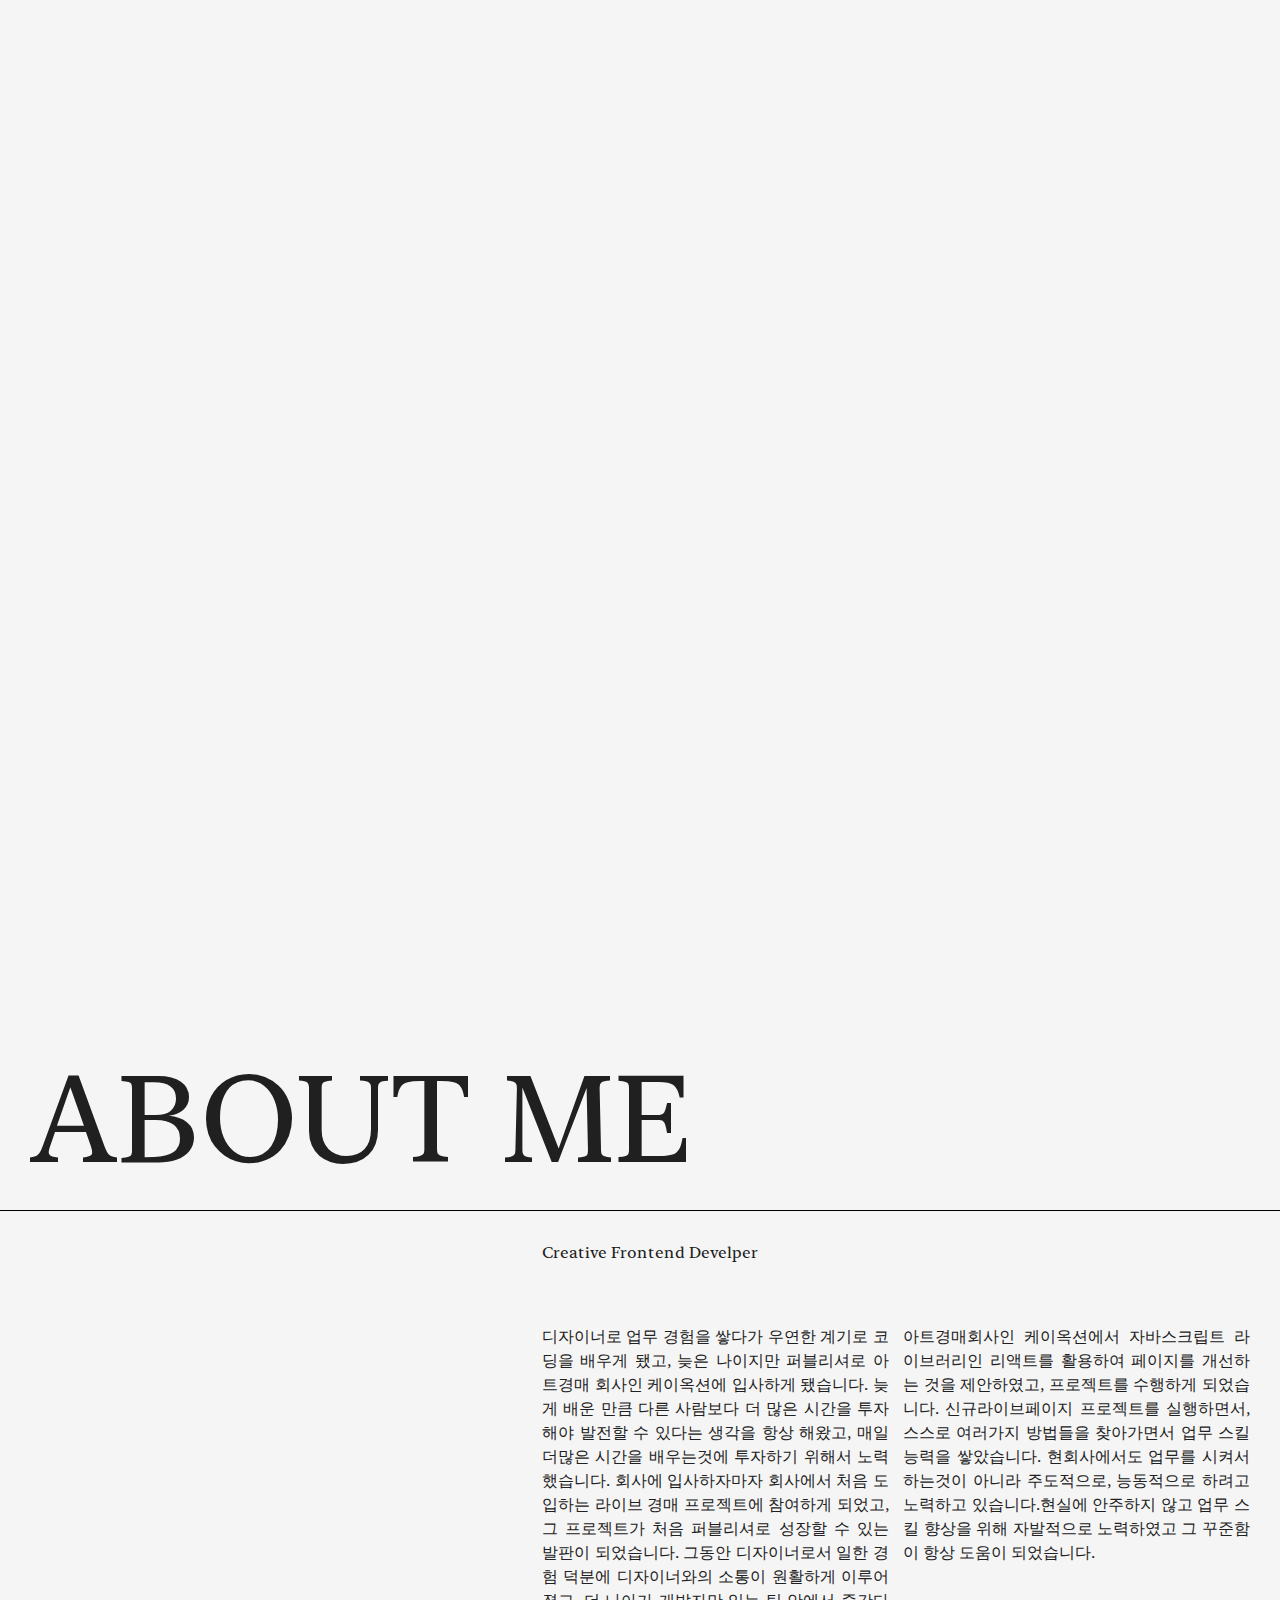
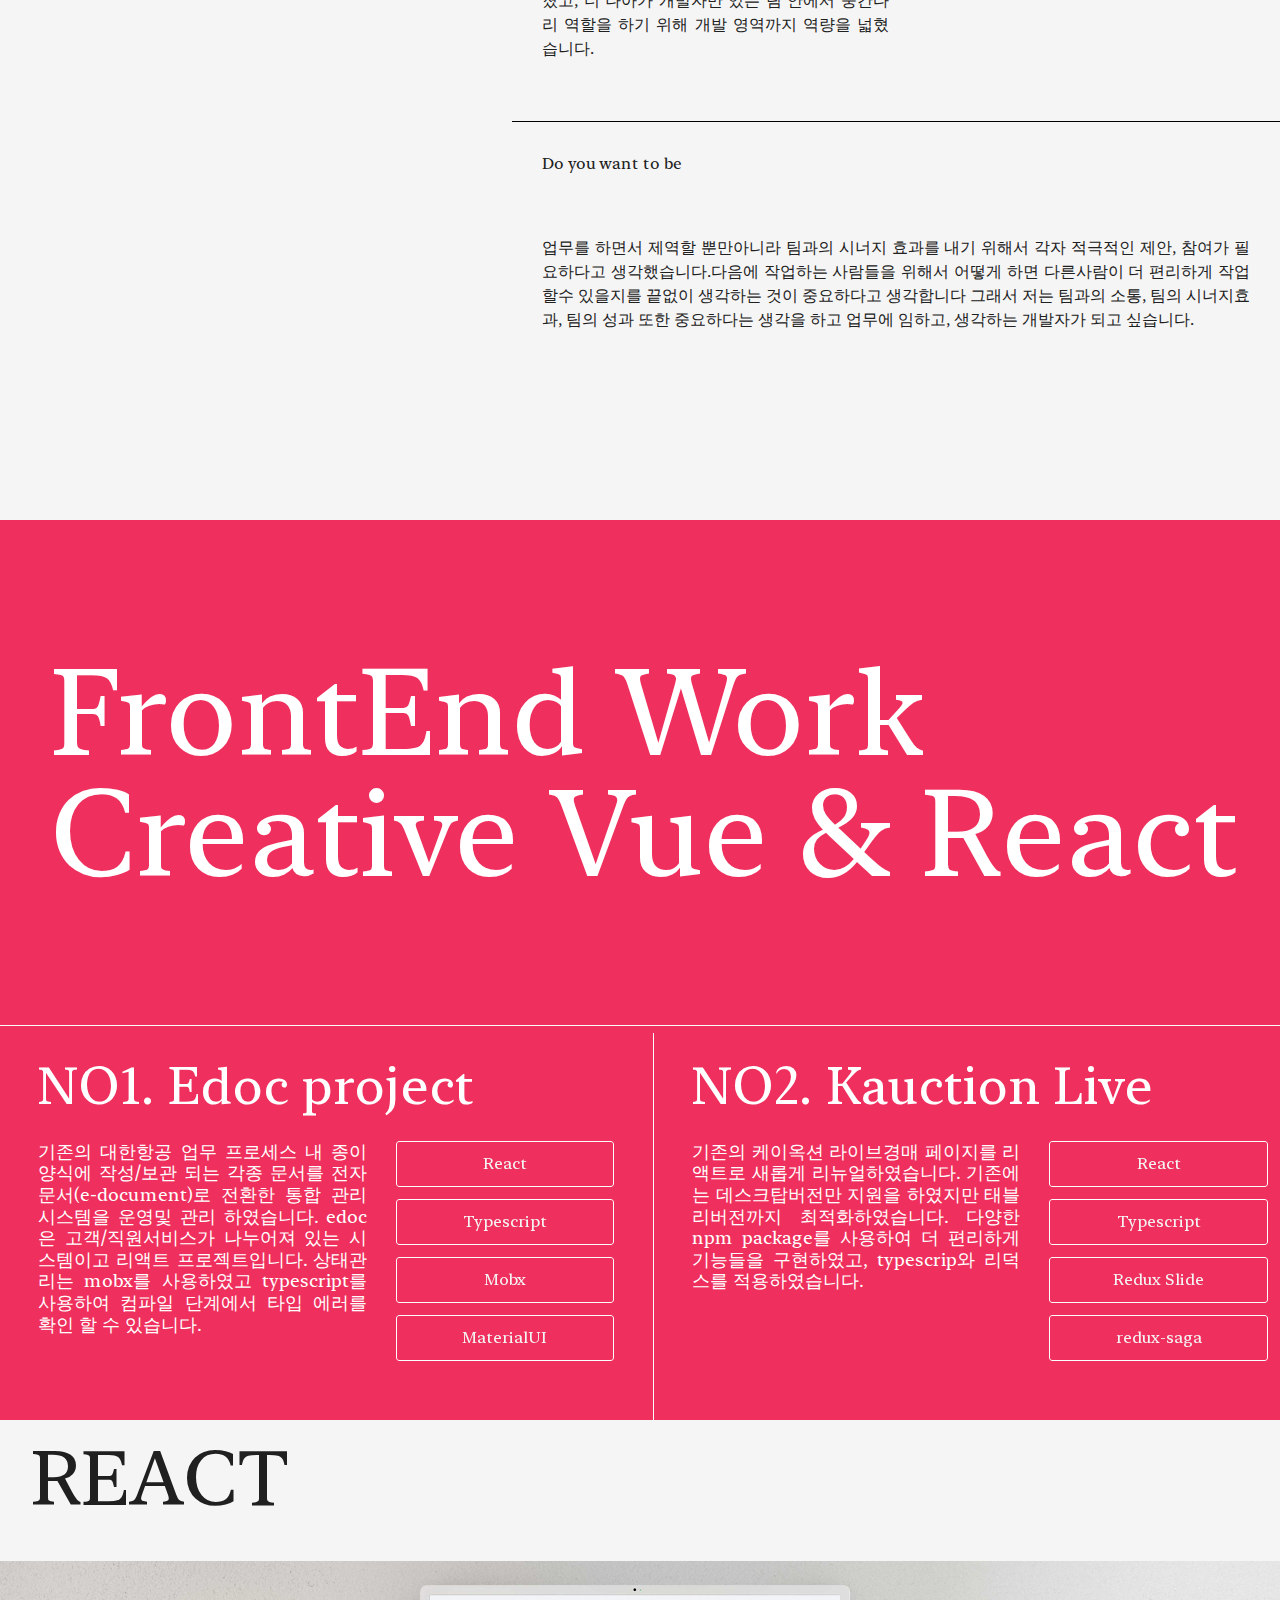
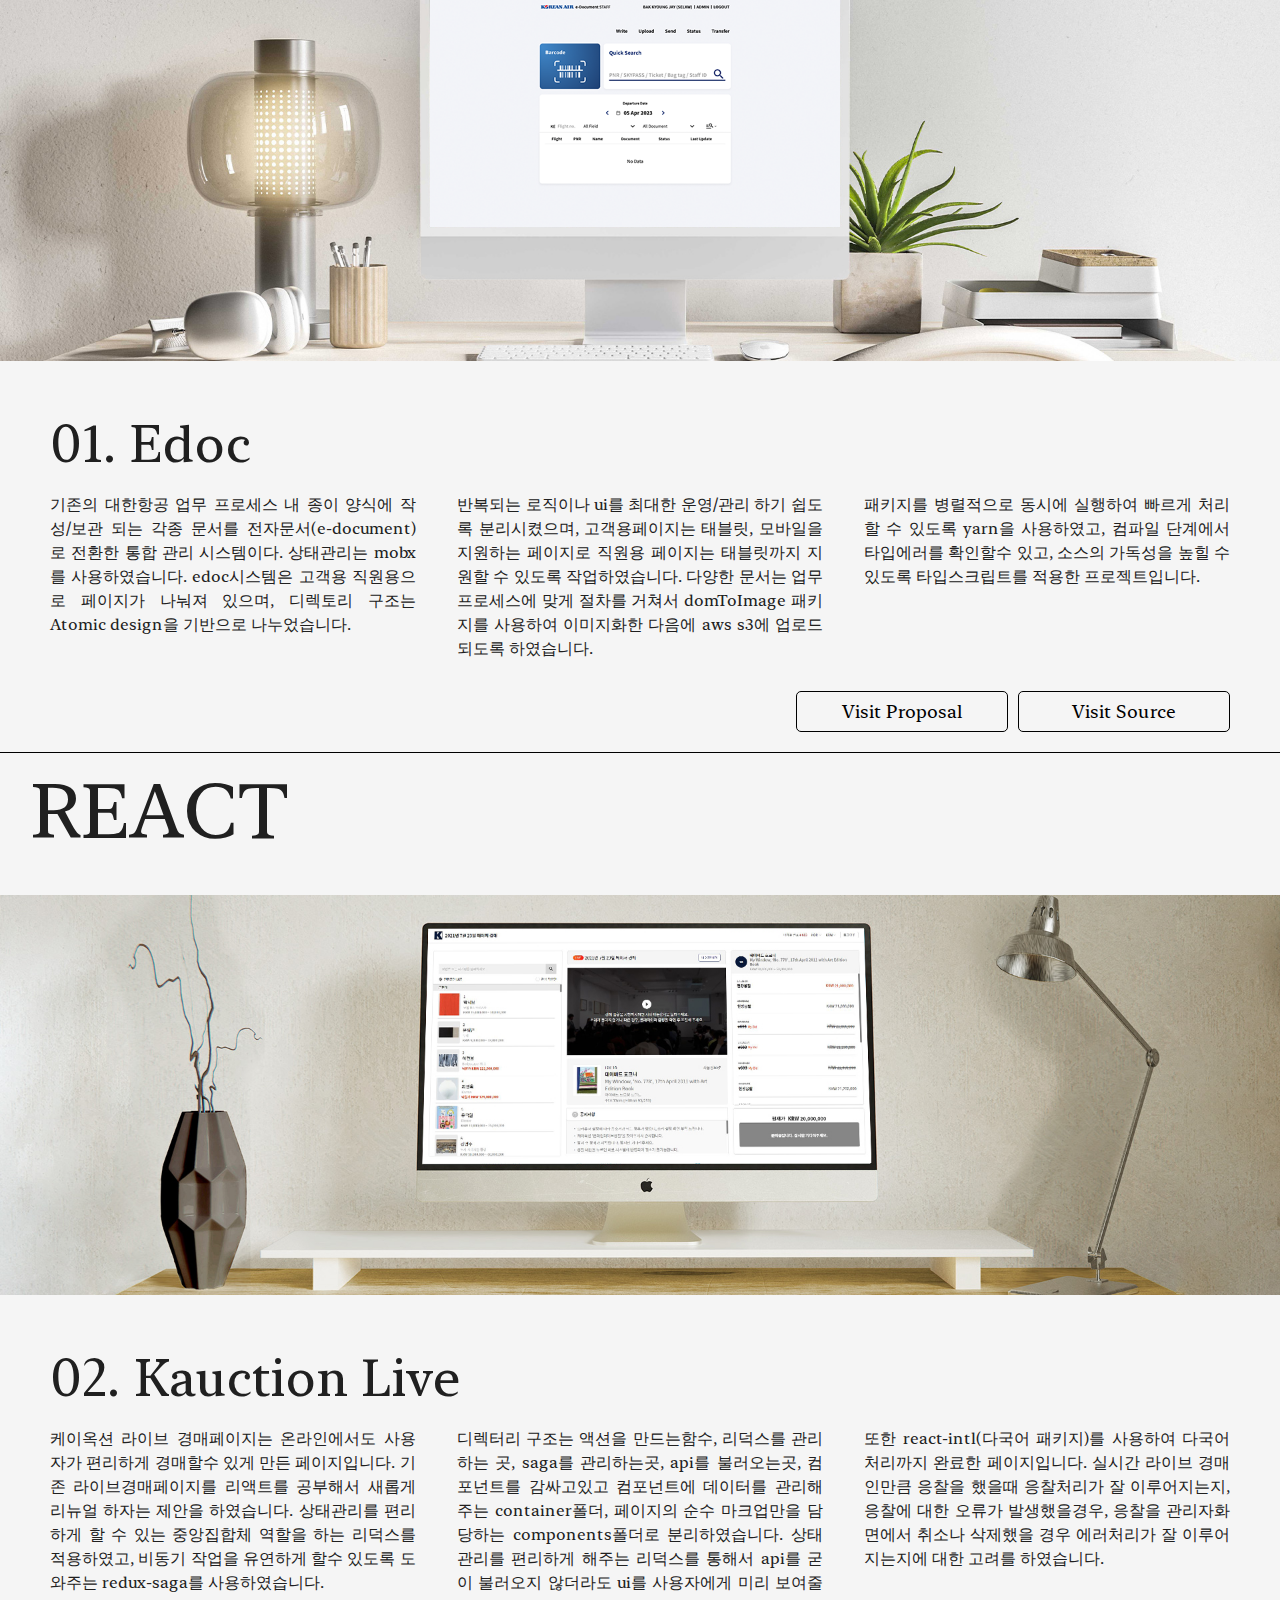
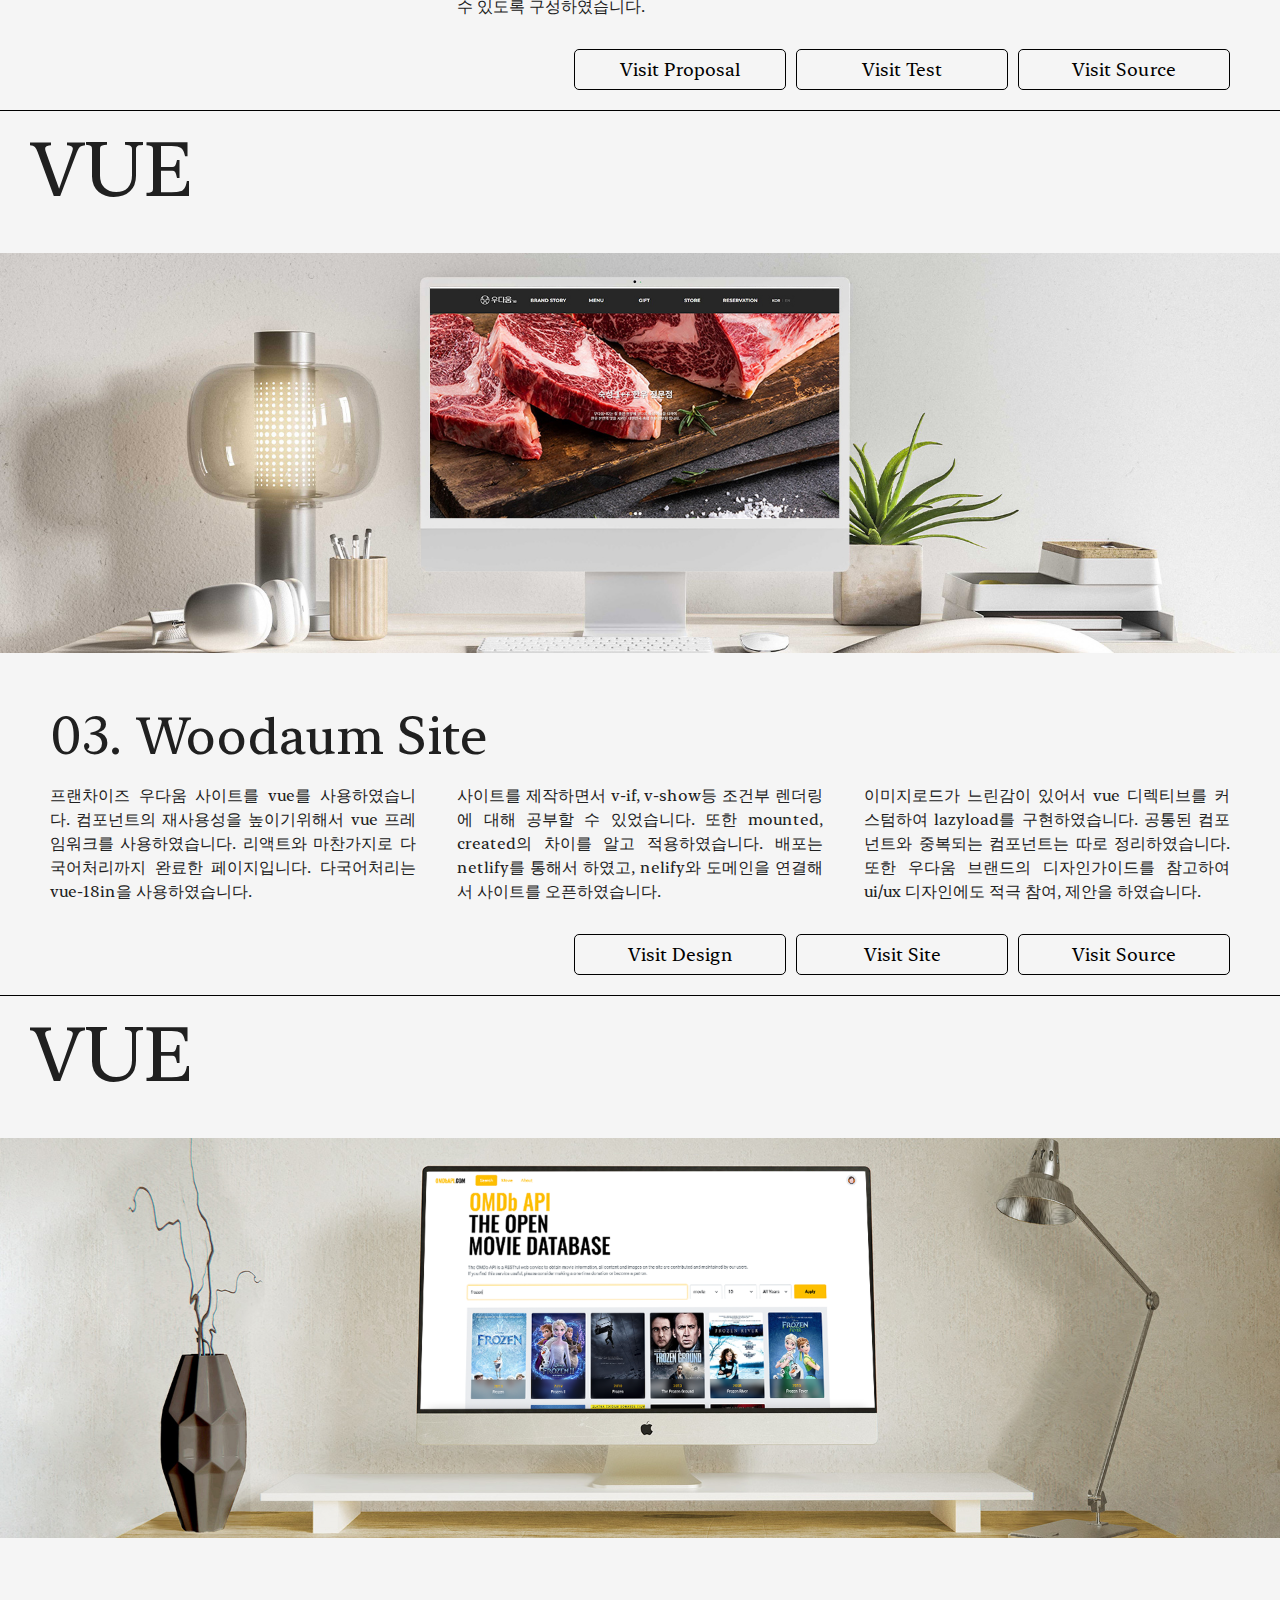
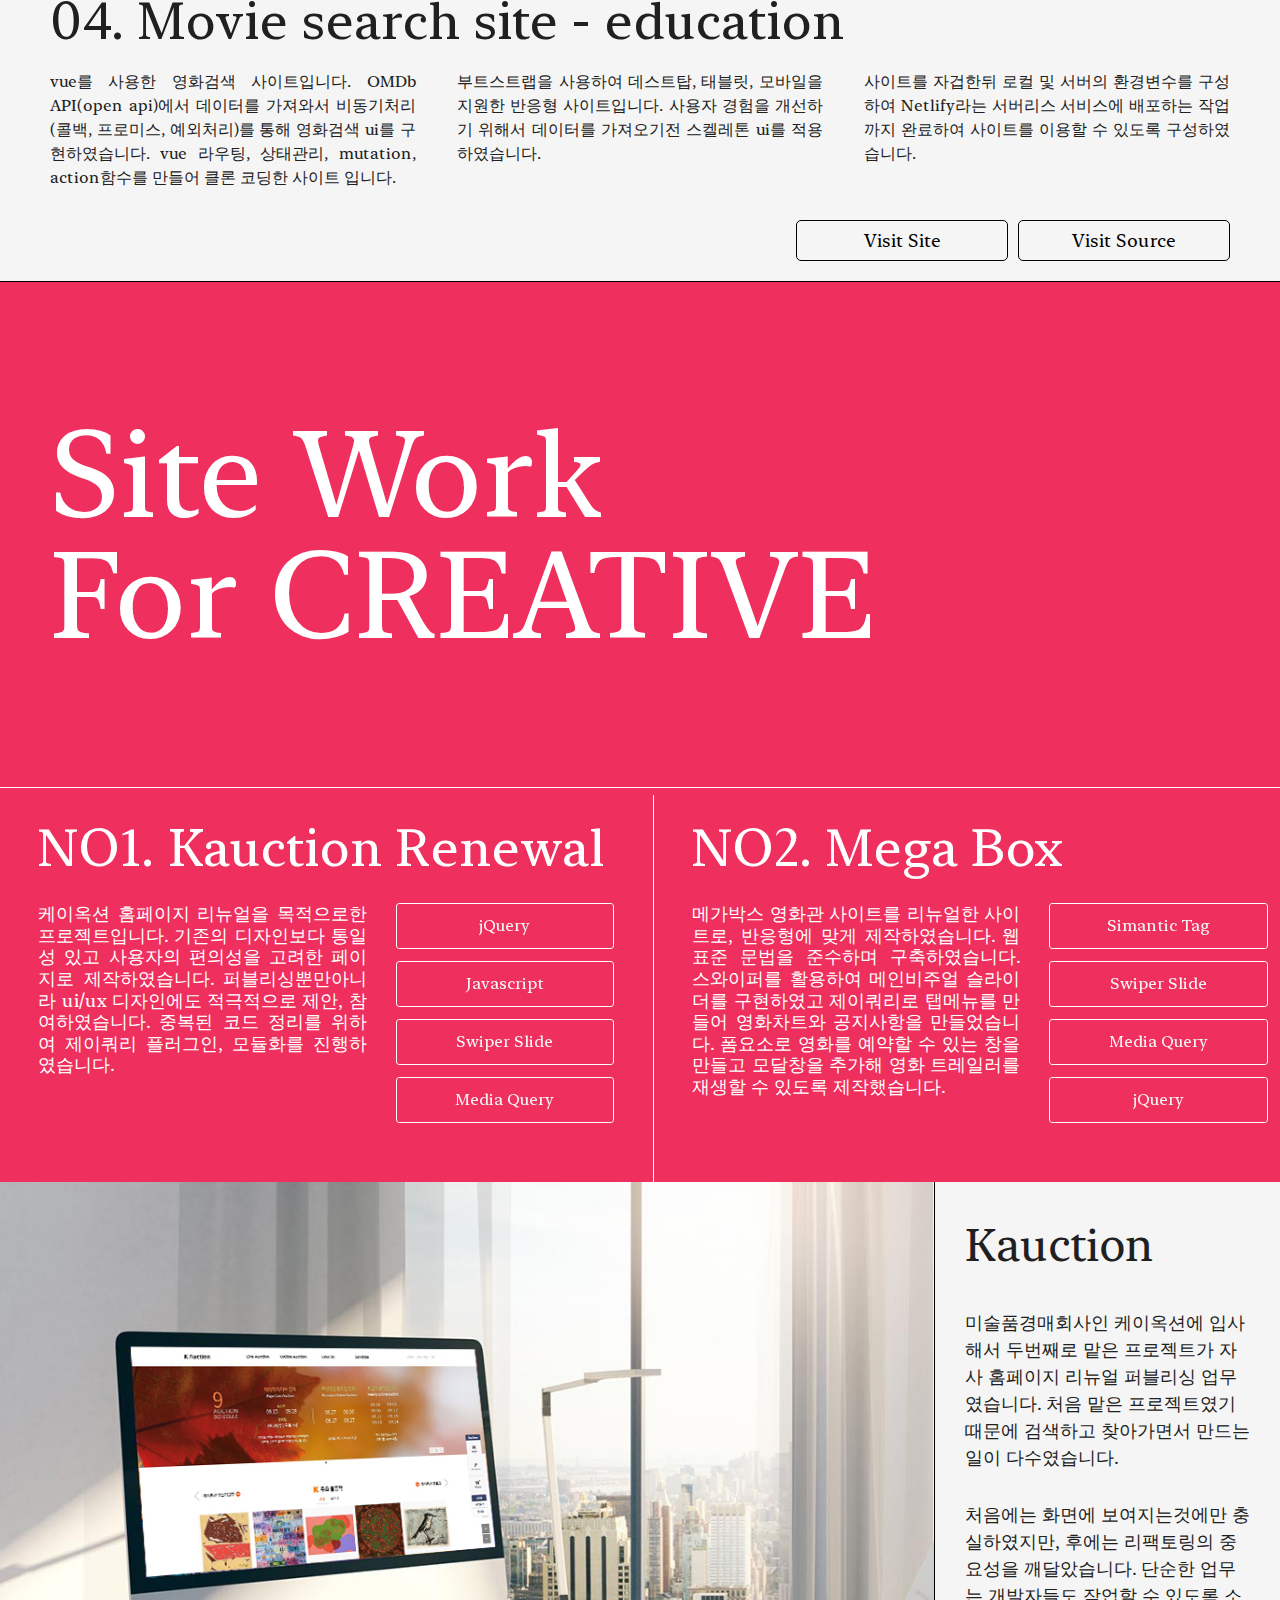
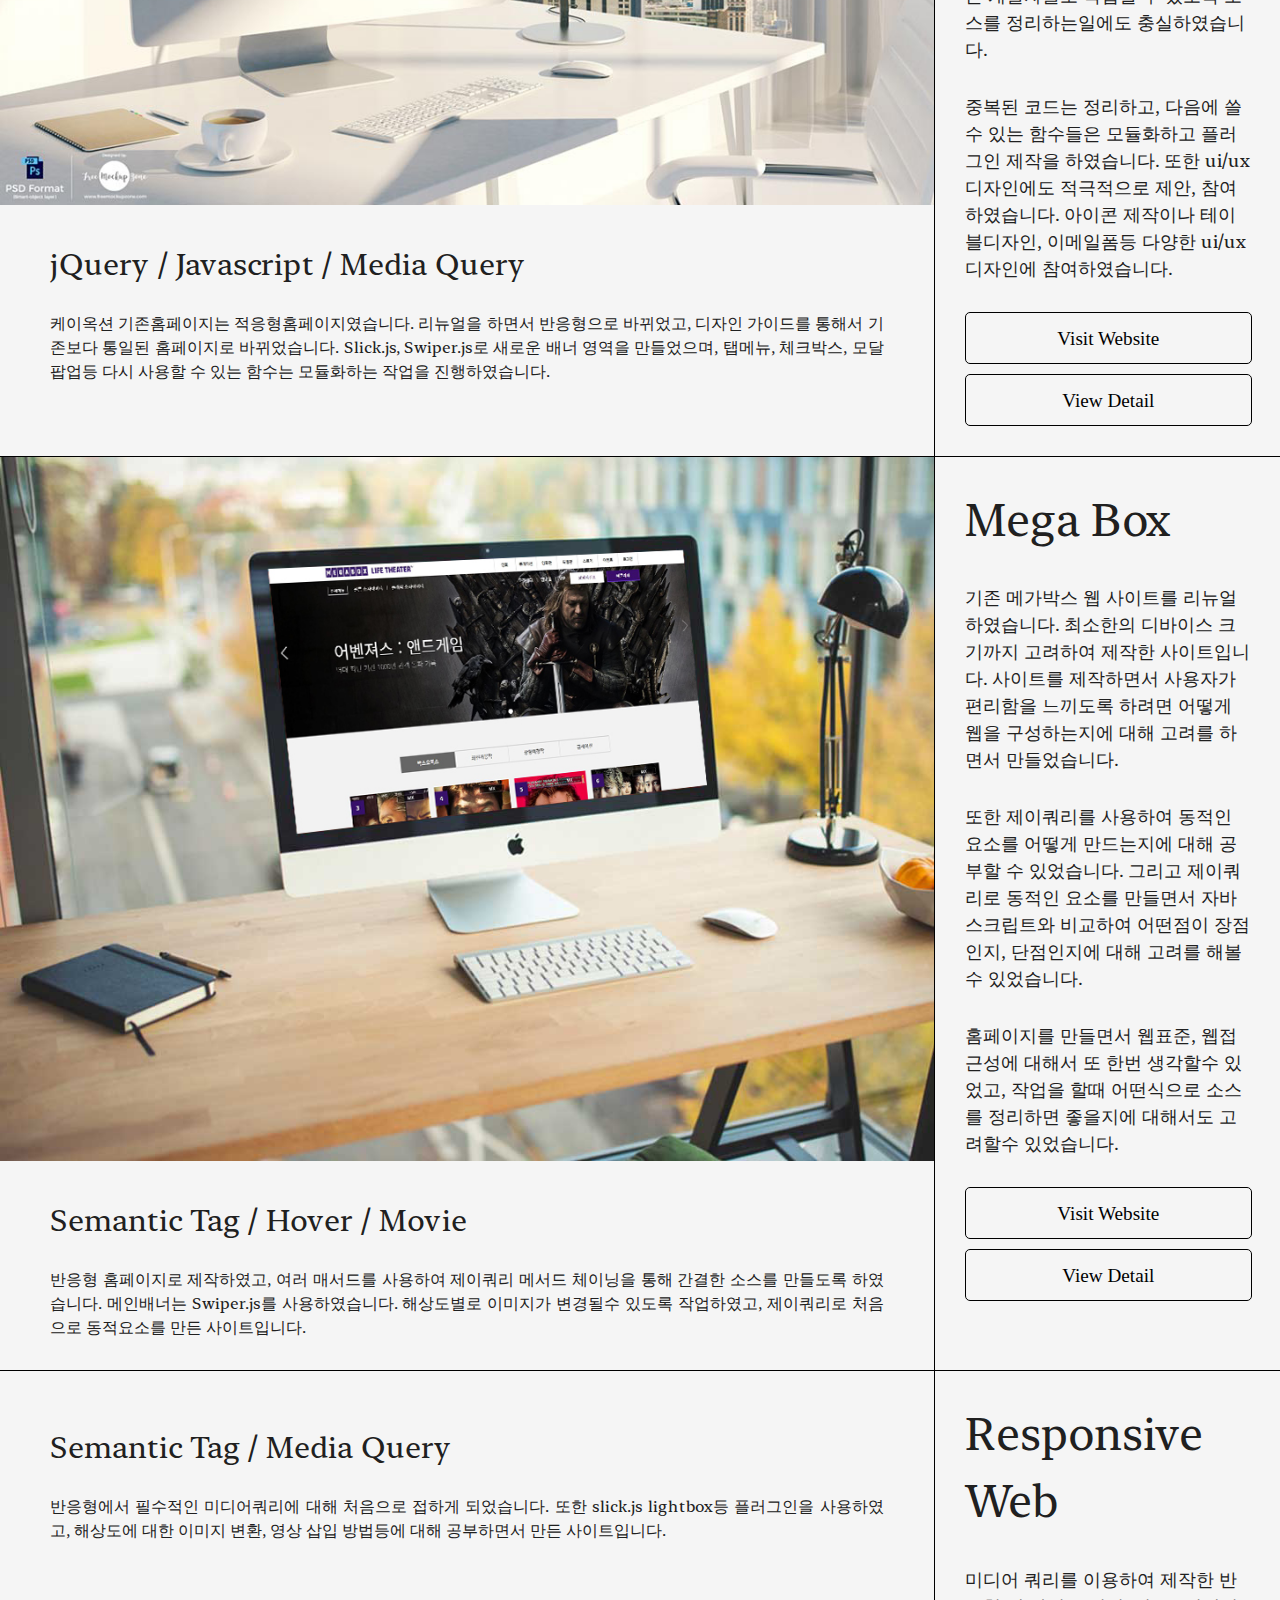
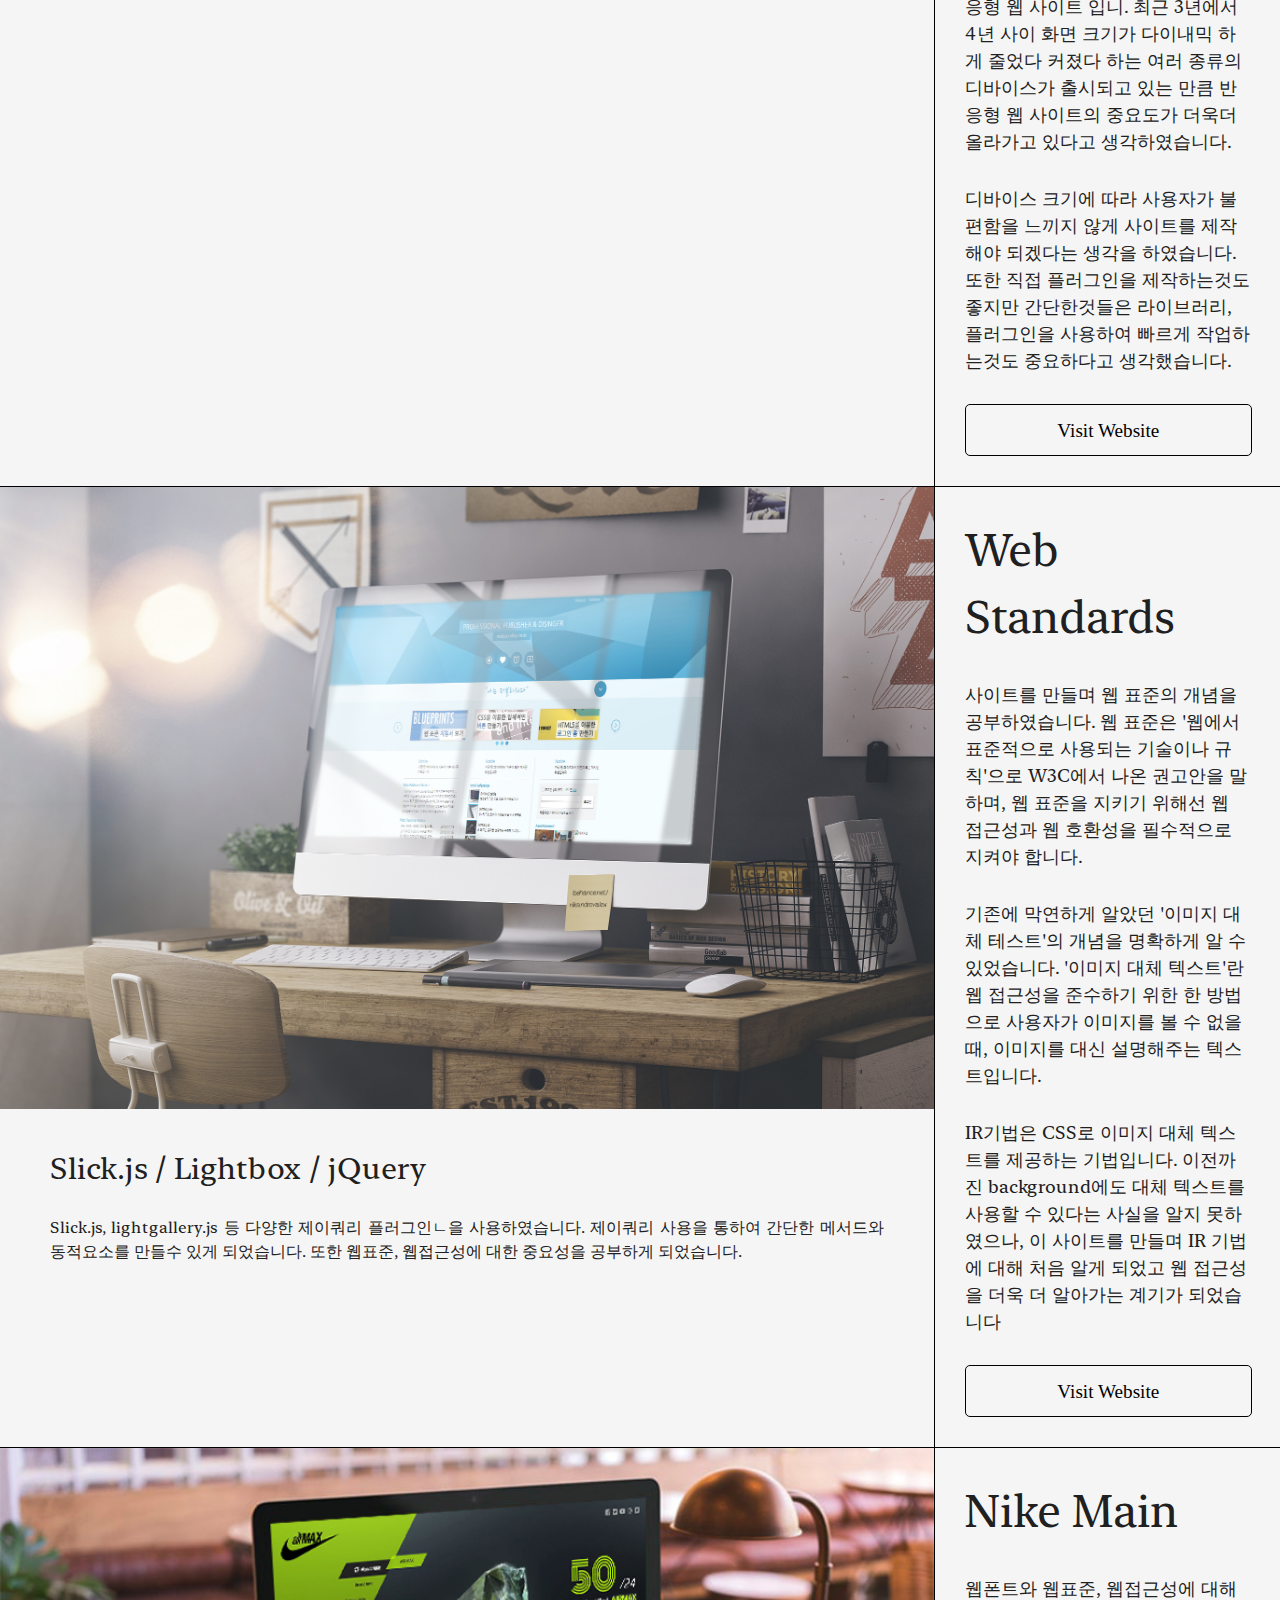
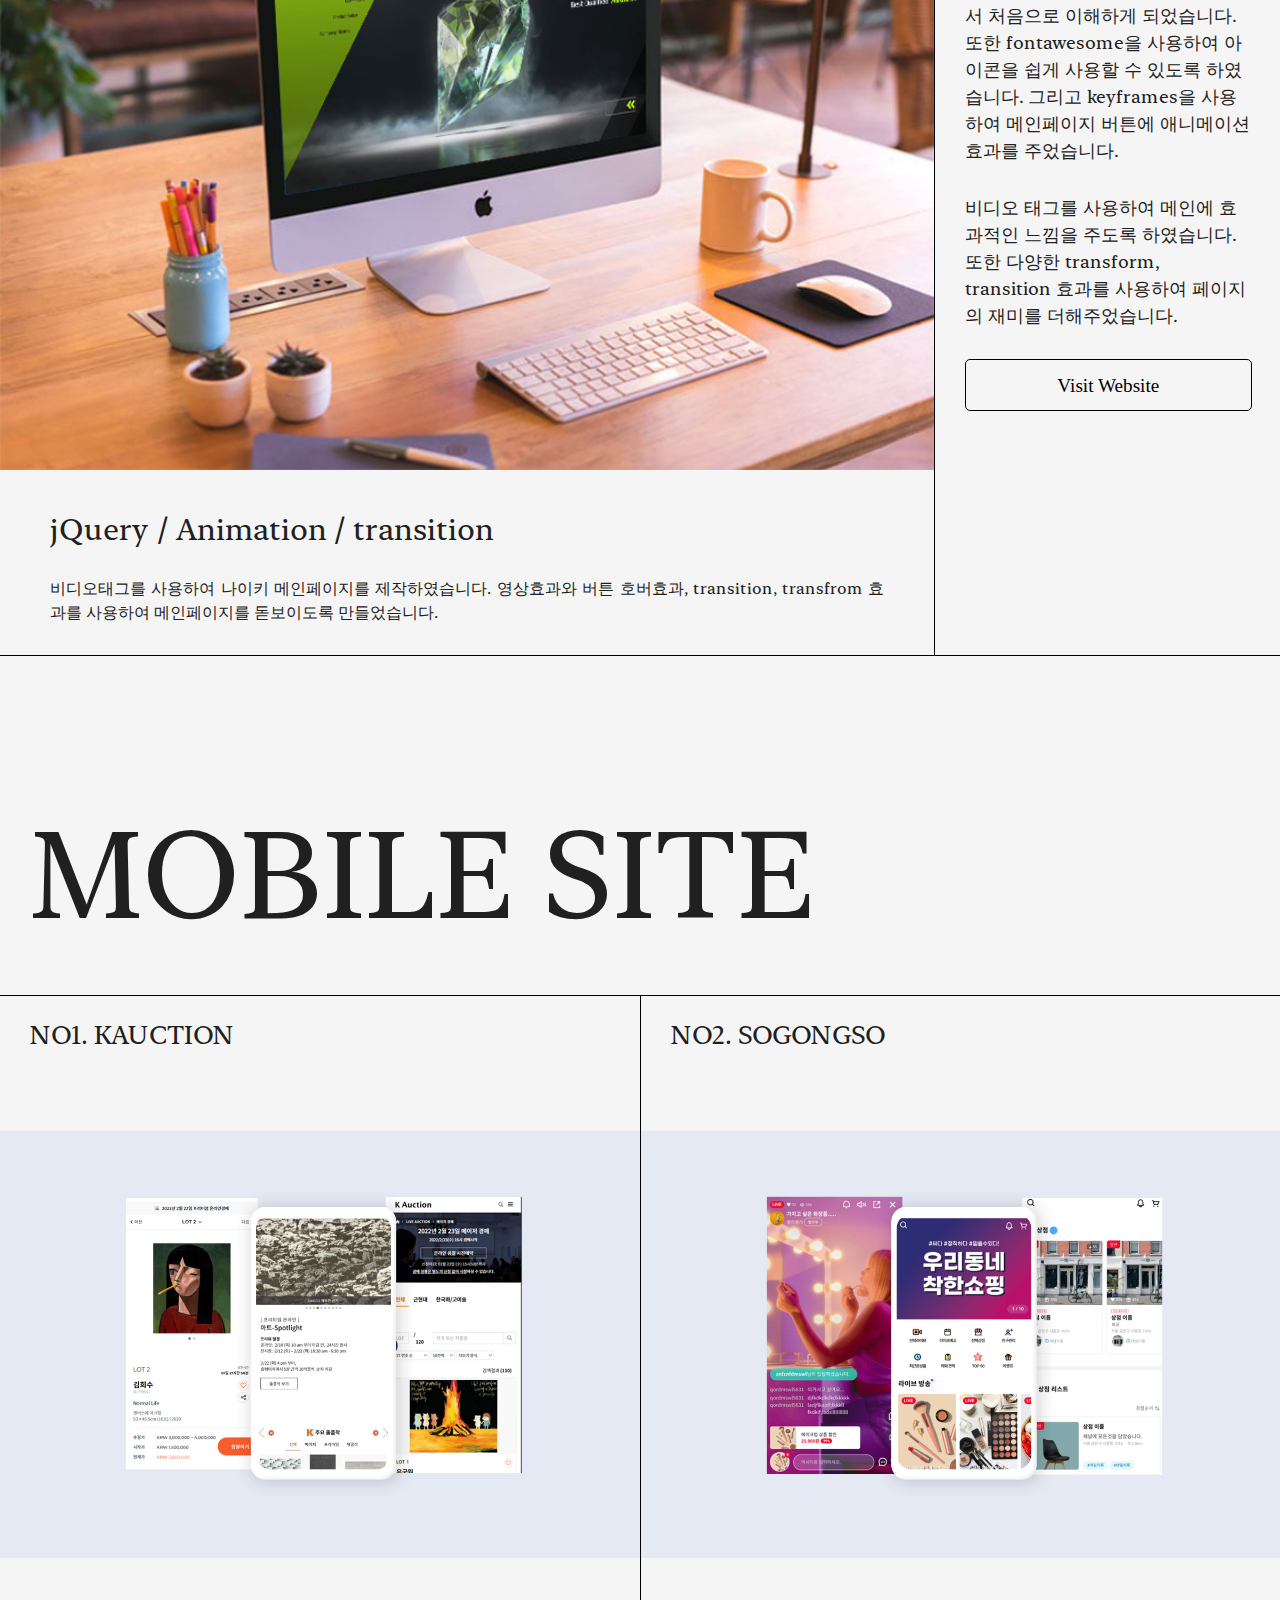
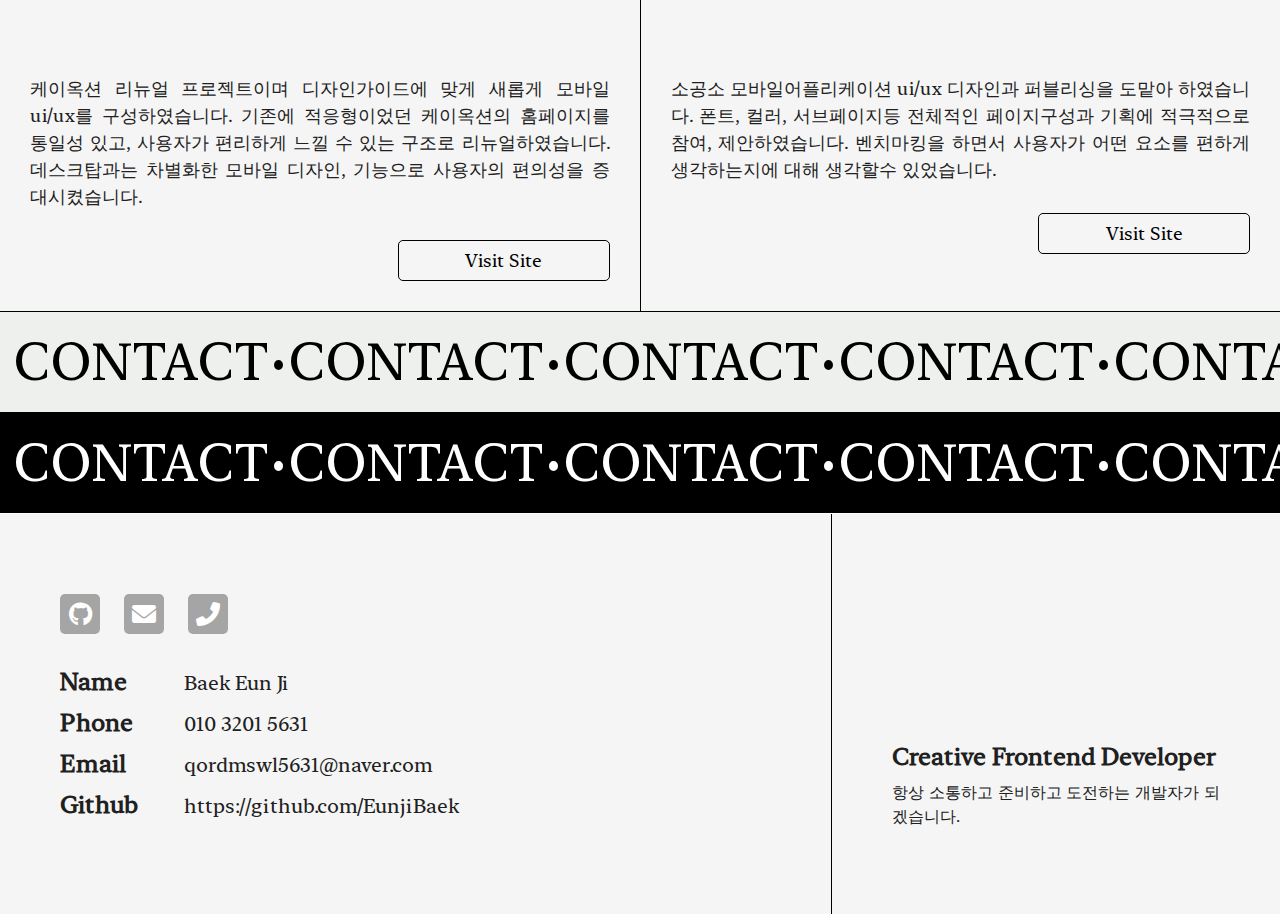
==== commit fa07d1b5: "commit" ====
--- a/index.html
+++ b/index.html
@@ -423,7 +423,37 @@
               </div>
             </div>
           </div>
-          <div class="secsub"></div>
+          <div class="secsub">
+            <h3>NO4. movie site - education</h3>
+            <div class="site_flxe">
+              <p>
+                vue를 사용한 영화검색 사이트입니다. OMDb API(open api)에서
+                데이터를 가져와서 비동기처리(콜백, 프로미스, 예외처리)를 통해
+                영화검색 ui를 구현하였습니다. vue 라우팅, 상태관리, mutation,
+                action함수를 만들어 클론 코딩한 사이트 입니다.
+              </p>
+              <div class="site_link">
+                <div class="button_su">
+                  <span class="su_button_circle"> </span>
+                  <a href="#" class="button_su_inner">
+                    <span class="button_text_container">vue</span>
+                  </a>
+                </div>
+                <div class="button_su">
+                  <span class="su_button_circle"> </span>
+                  <a href="#" class="button_su_inner">
+                    <span class="button_text_container">Vuex</span>
+                  </a>
+                </div>
+                <div class="button_su">
+                  <span class="su_button_circle"> </span>
+                  <a href="#" class="button_su_inner">
+                    <span class="button_text_container">media query</span>
+                  </a>
+                </div>
+              </div>
+            </div>
+          </div>
         </div>
       </section>
 
@@ -518,13 +548,14 @@
             </div>
           </div>
         </article>
+
         <article class="front_common">
           <h2>VUE</h2>
           <div class="img_wrap">
             <img src="./assets/img/siteImg/mockup06.jpg" alt="" />
           </div>
           <div class="text_wrap">
-            <h3>02. Woodaum Site</h3>
+            <h3>03. Woodaum Site</h3>
             <div class="cnt">
               <p>
                 프랜차이즈 우다움 사이트를 vue를 사용하였습니다. 컴포넌트의
@@ -555,6 +586,47 @@
               >
               <a href="https://woodaum.com/" target="_blank">Visit Site</a>
               <a href="https://github.com/EunjiBaek/woodaum" target="_blank"
+                >Visit Source</a
+              >
+            </div>
+          </div>
+        </article>
+        <article class="front_common">
+          <h2>VUE</h2>
+          <div class="img_wrap">
+            <img src="./assets/img/siteImg/mockup06_2.jpeg" alt="" />
+          </div>
+          <div class="text_wrap">
+            <h3>04. Movie search site - education</h3>
+            <div class="cnt">
+              <p>
+                vue를 사용한 영화검색 사이트입니다. OMDb API(open api)에서
+                데이터를 가져와서 비동기처리(콜백, 프로미스, 예외처리)를 통해
+                영화검색 ui를 구현하였습니다. vue 라우팅, 상태관리, mutation,
+                action함수를 만들어 클론 코딩한 사이트 입니다.
+              </p>
+
+              <p>
+                부트스트랩을 사용하여 데스트탑, 태블릿, 모바일을 지원한 반응형
+                사이트입니다. 사용자 경험을 개선하기 위해서 데이터를 가져오기전
+                스켈레톤 ui를 적용하였습니다.
+              </p>
+
+              <p>
+                사이트를 자겁한뒤 로컬 및 서버의 환경변수를 구성하여 Netlify라는
+                서버리스 서비스에 배포하는 작업까지 완료하여 사이트를 이용할 수
+                있도록 구성하였습니다.
+              </p>
+            </div>
+            <div class="fe_link">
+              <a
+                href="https://cheery-cuchufli-7f1d1b.netlify.app/#/"
+                target="_blank"
+                >Visit Site</a
+              >
+              <a
+                href="https://github.com/EunjiBaek/vue-movie-app"
+                target="_blank"
                 >Visit Source</a
               >
             </div>
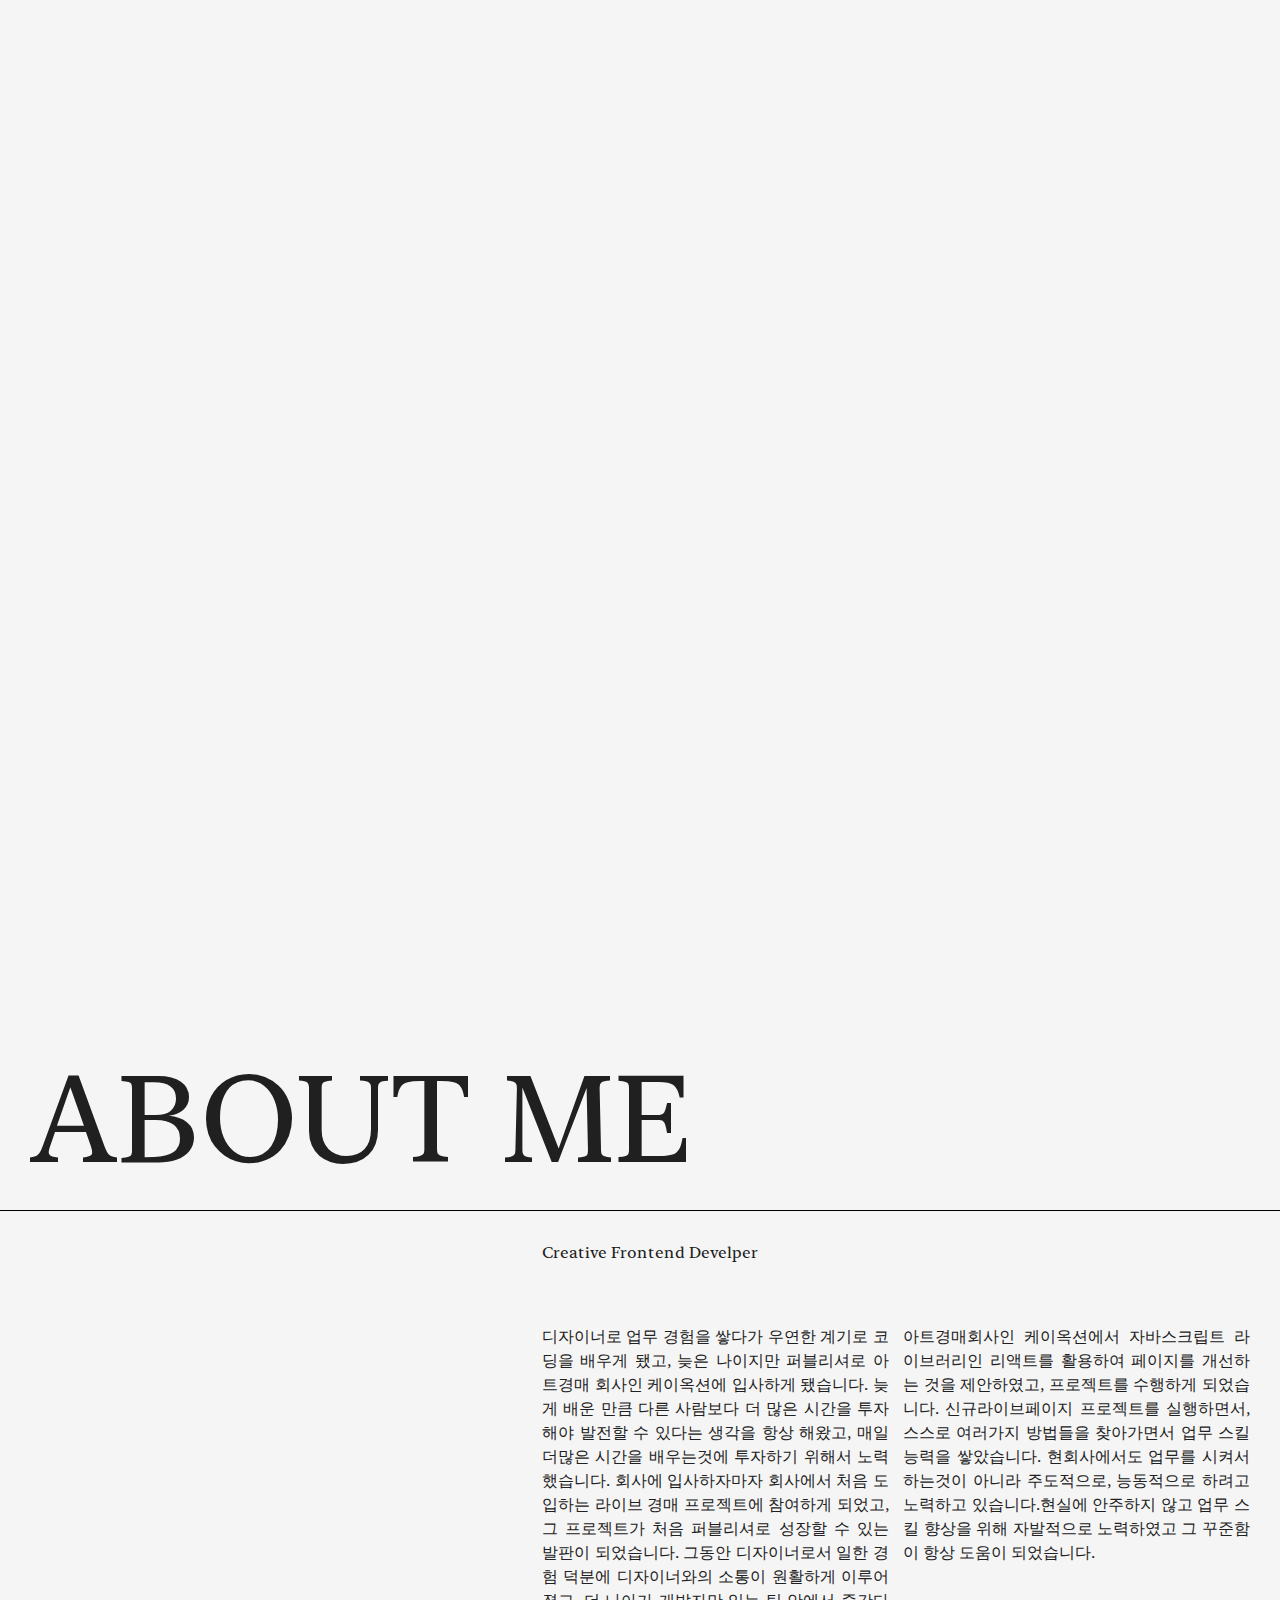
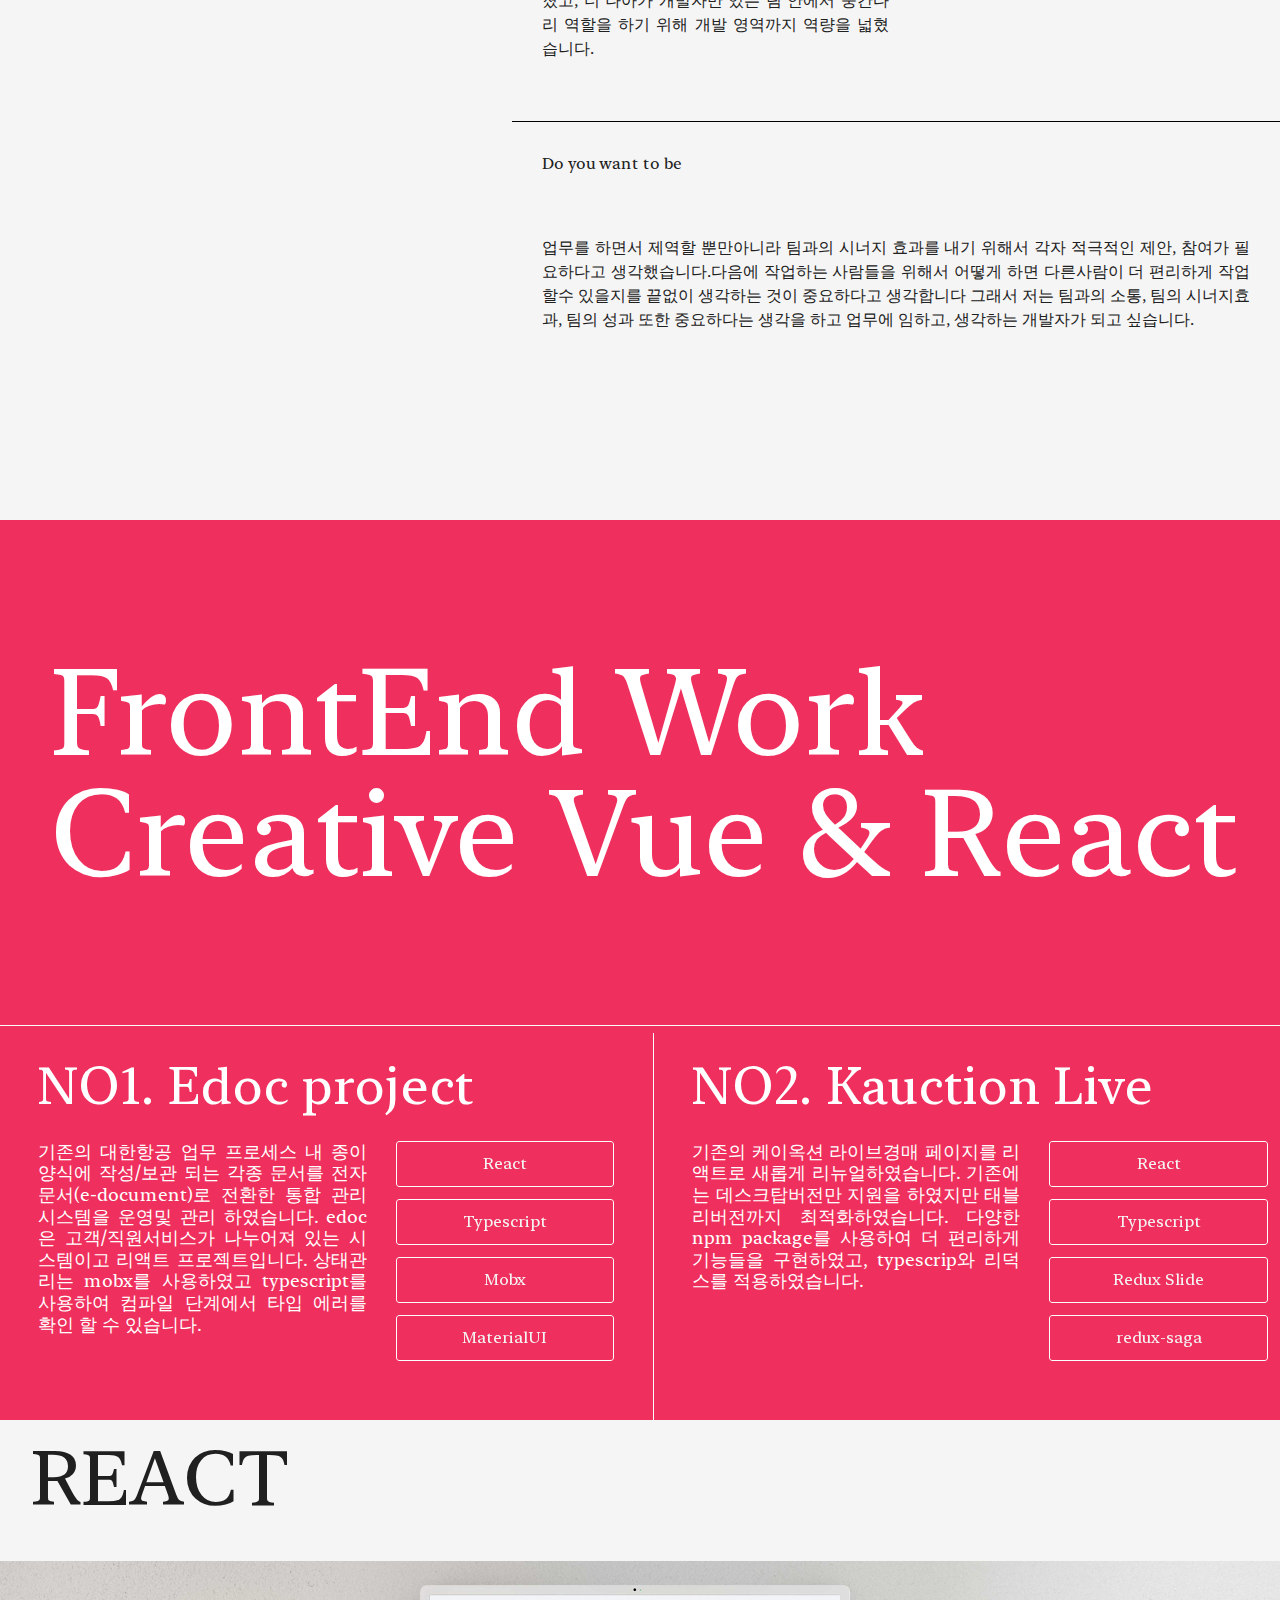
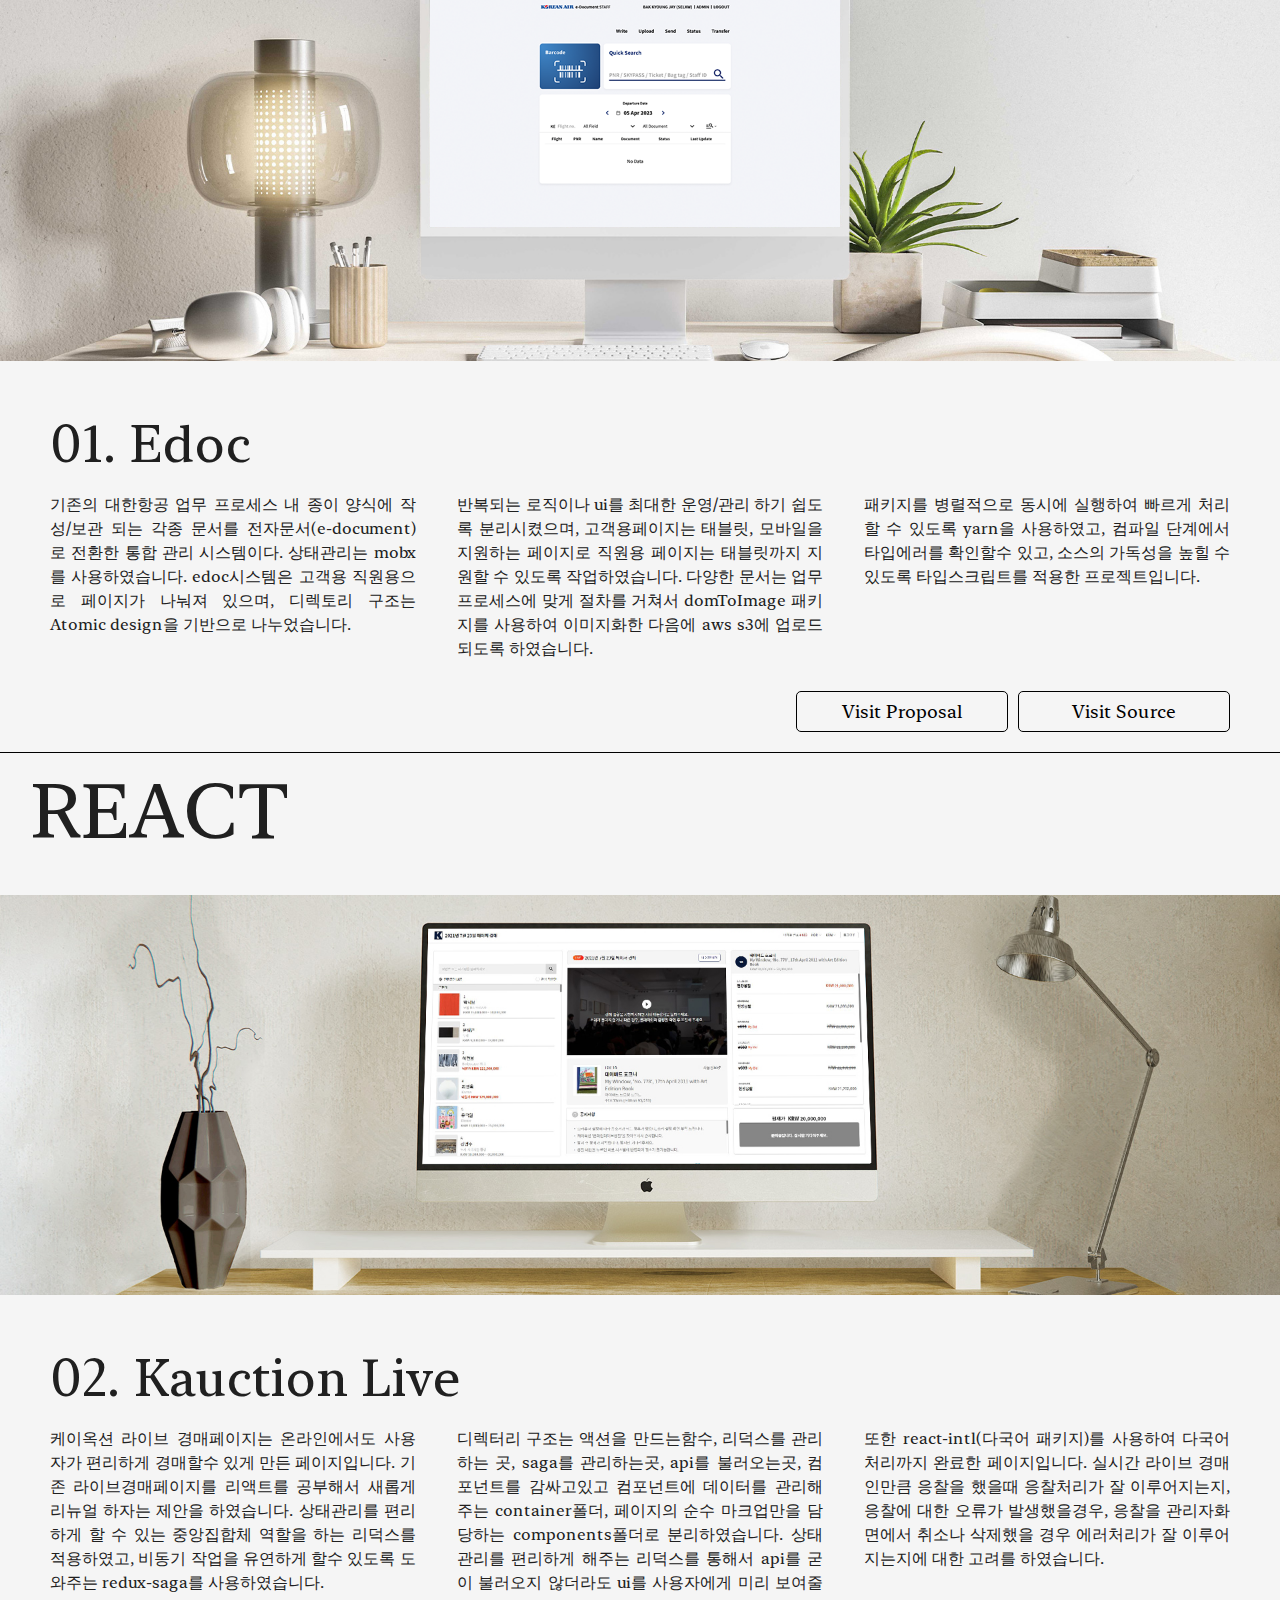
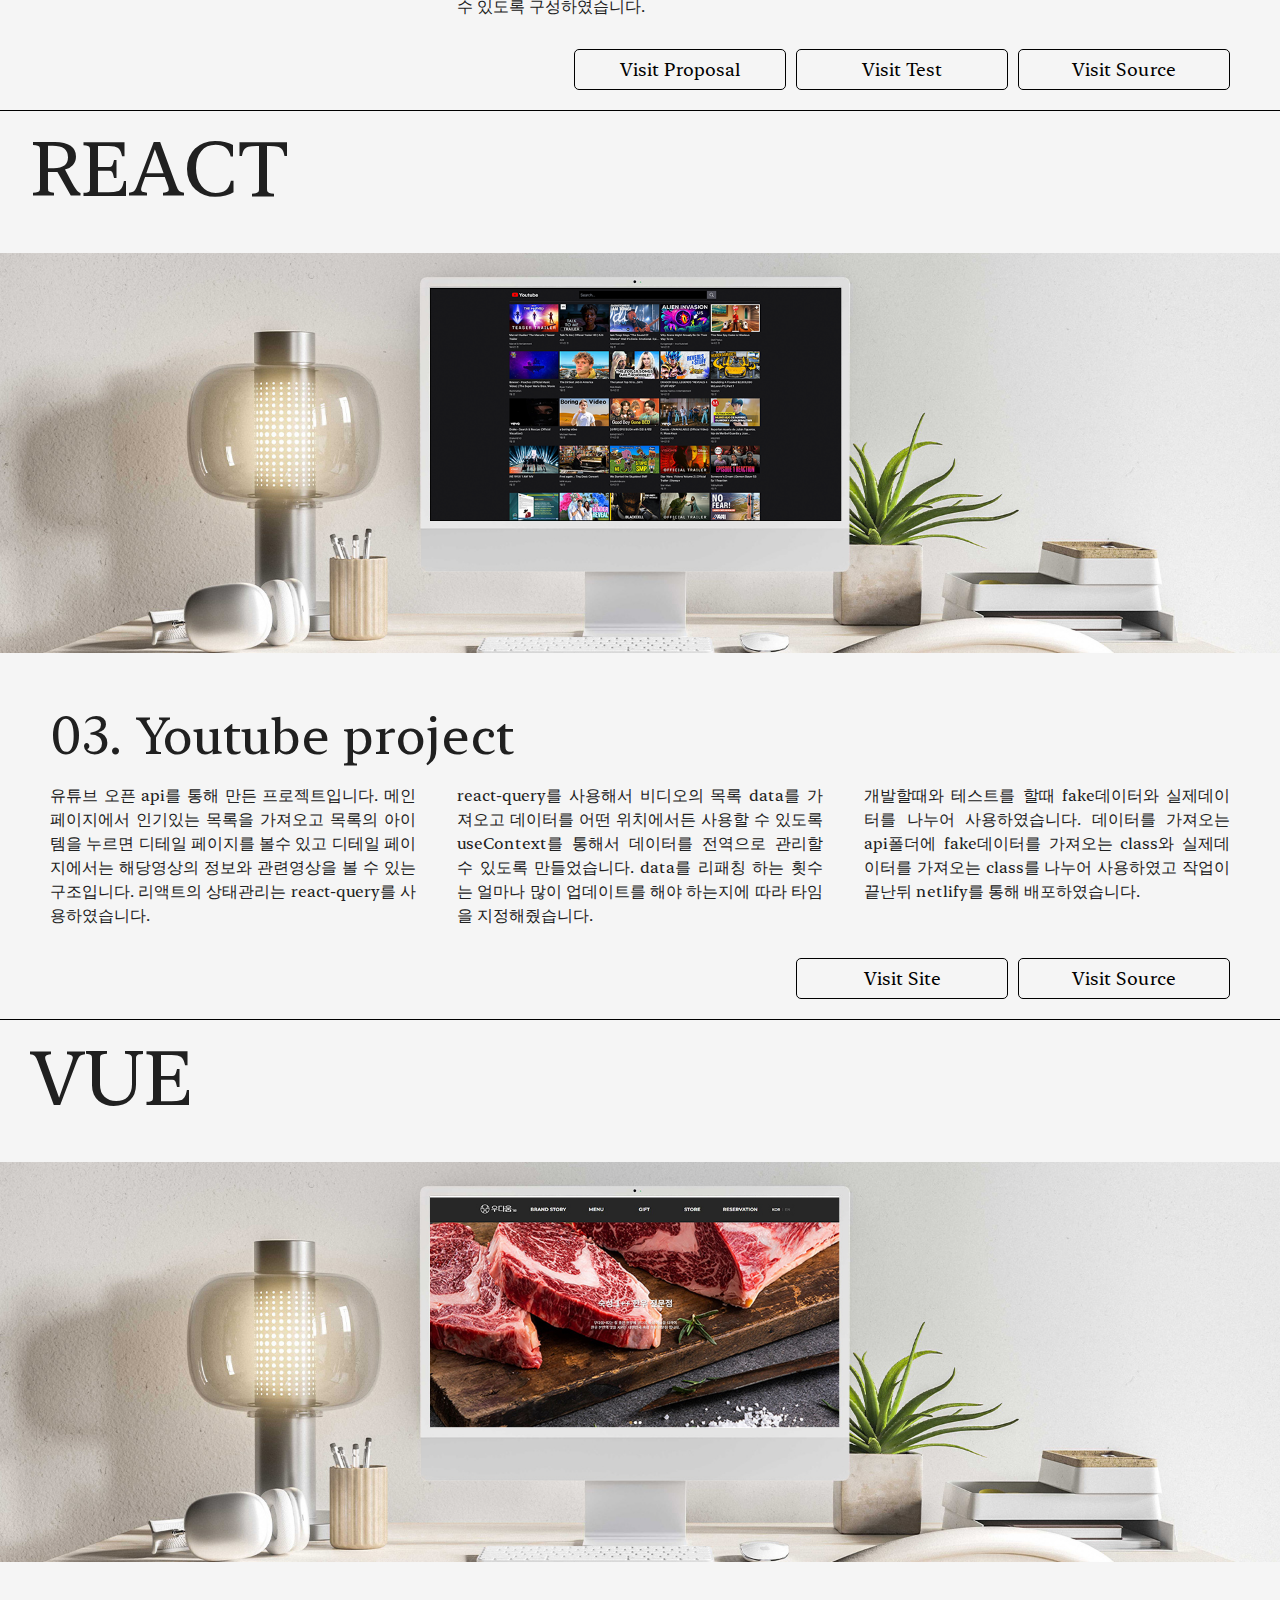
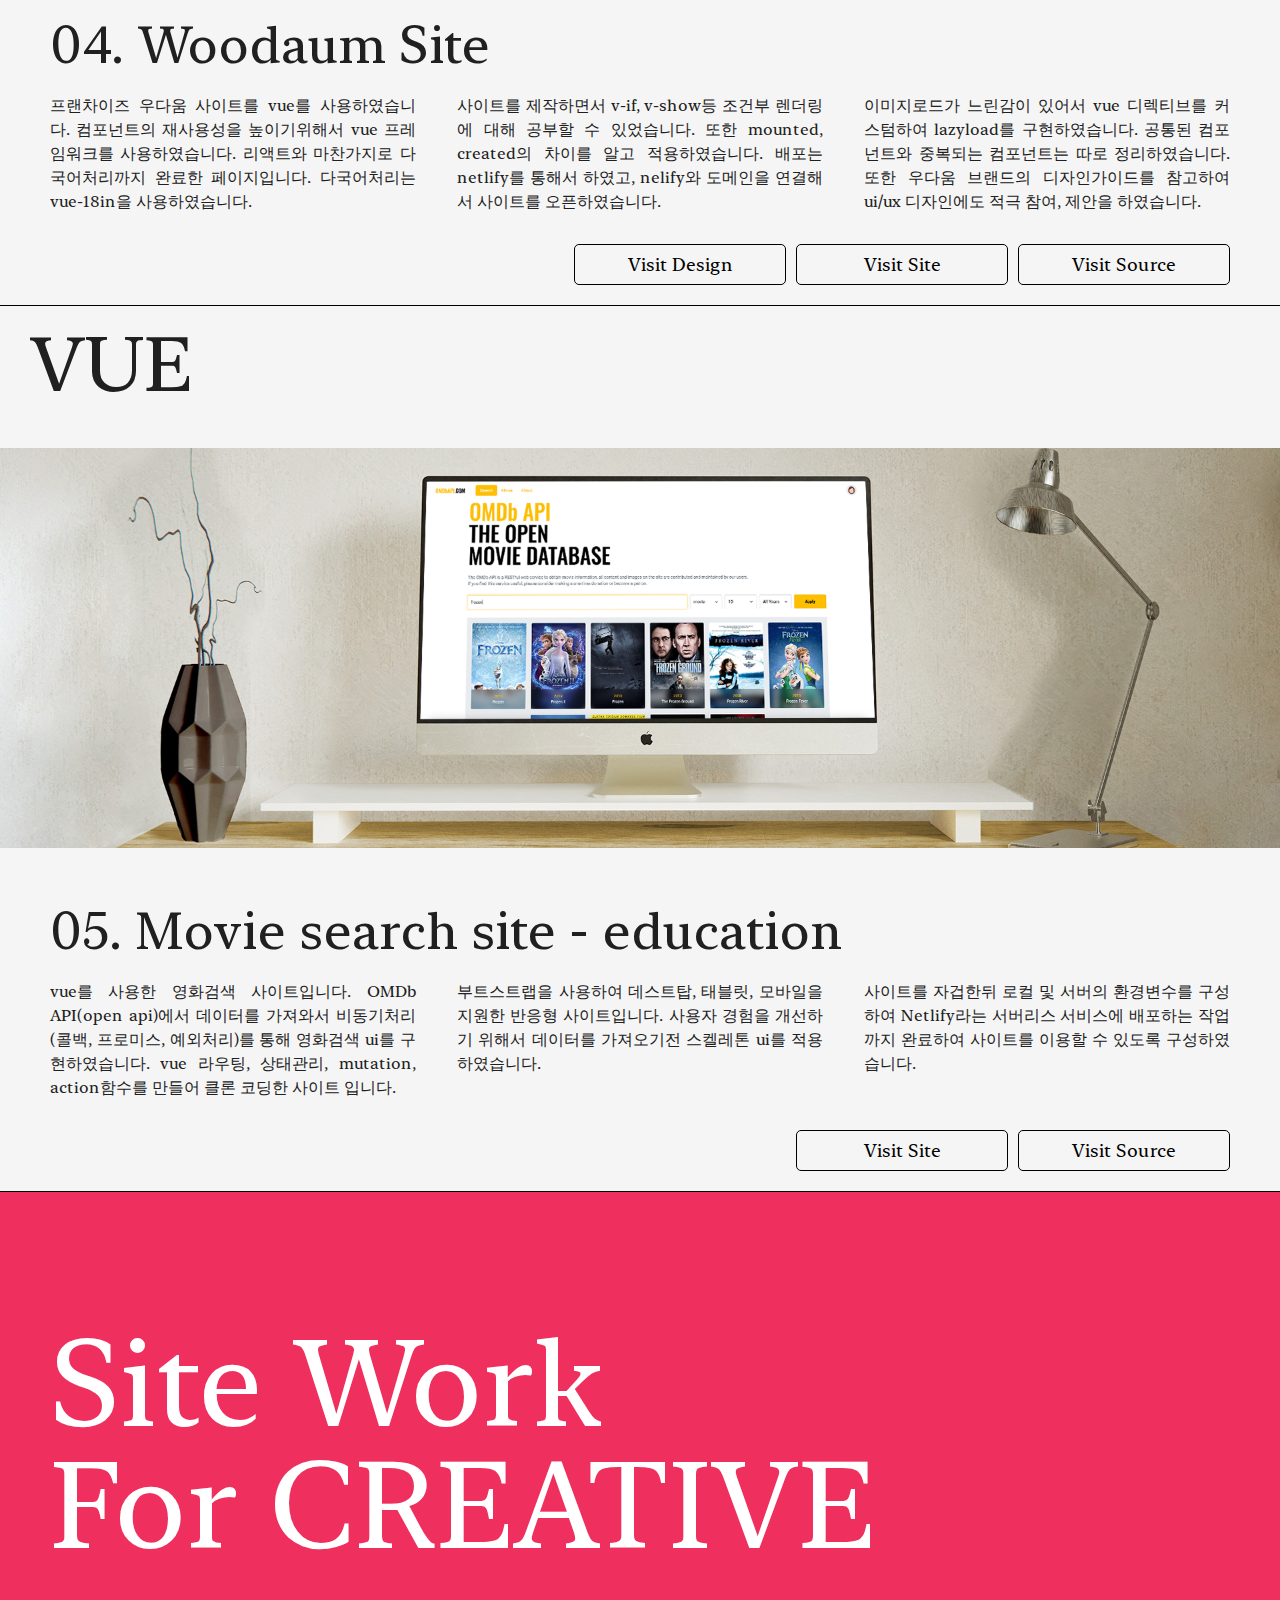
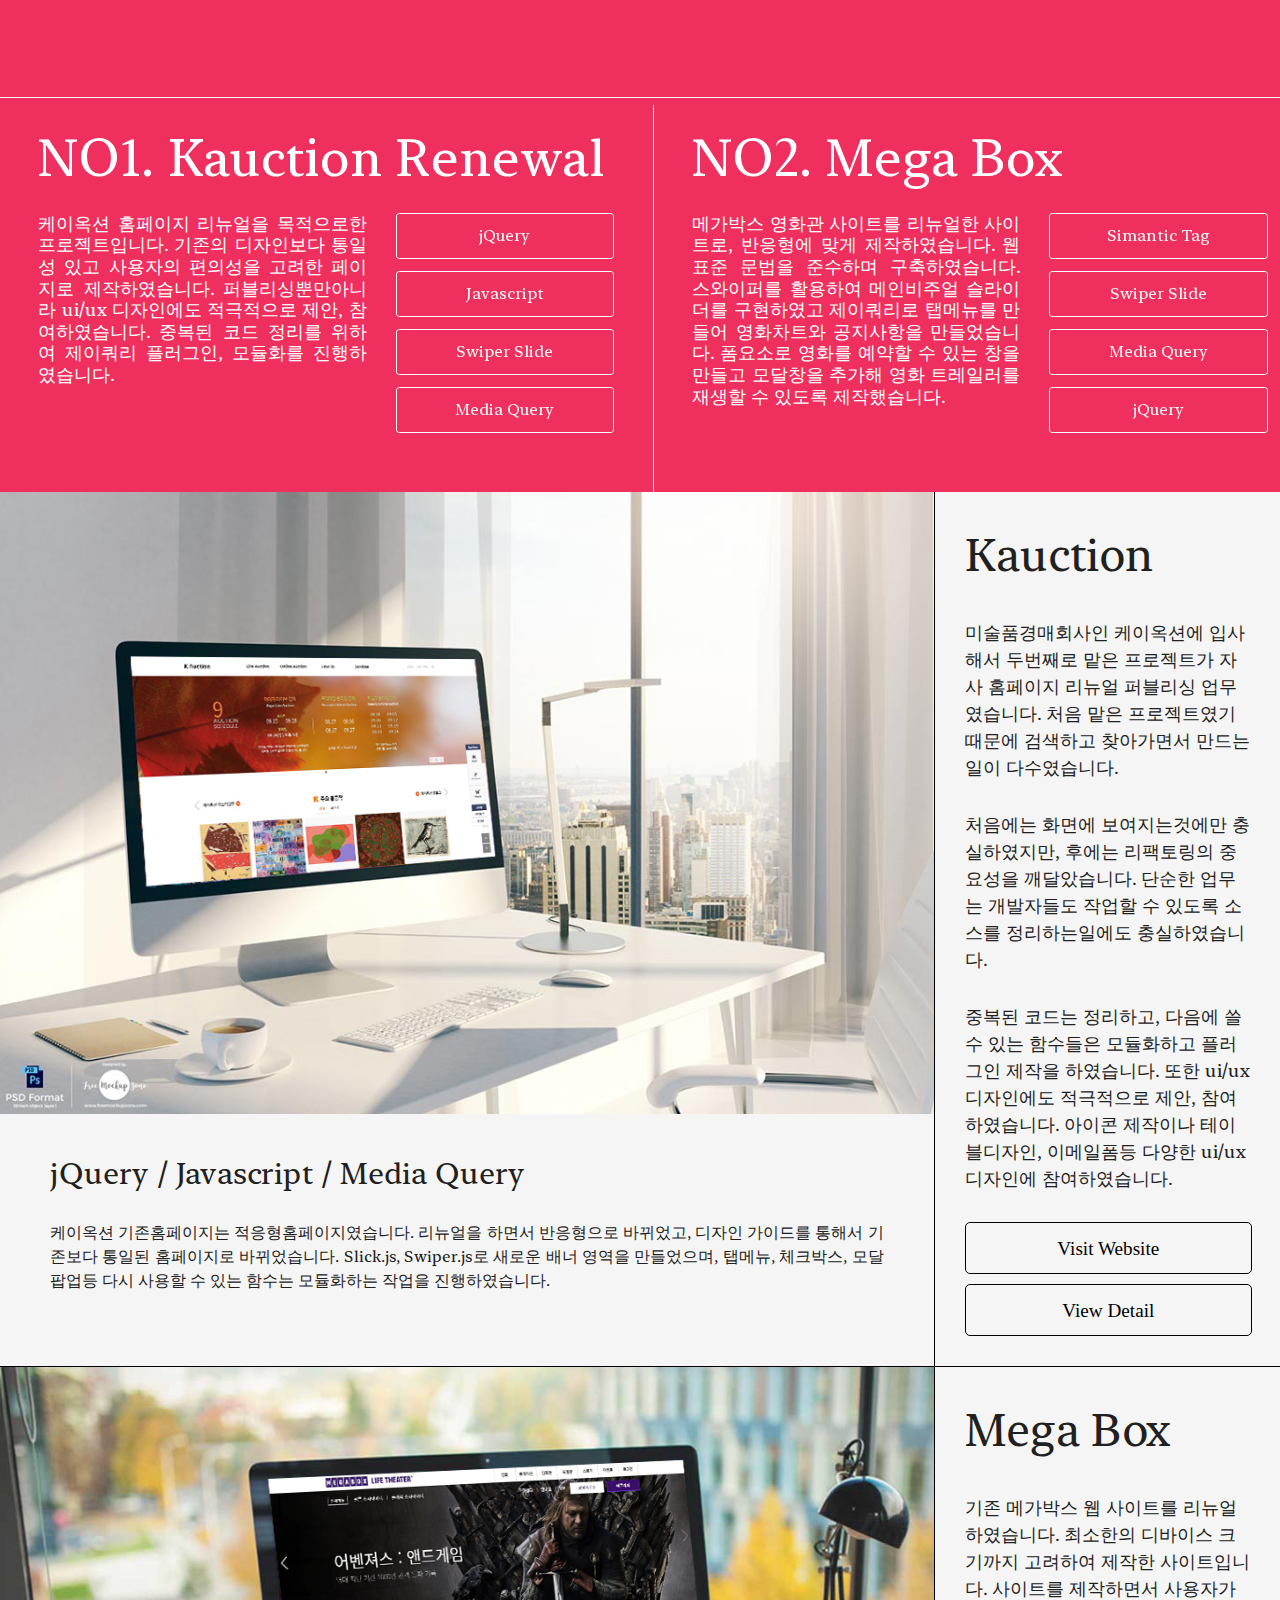
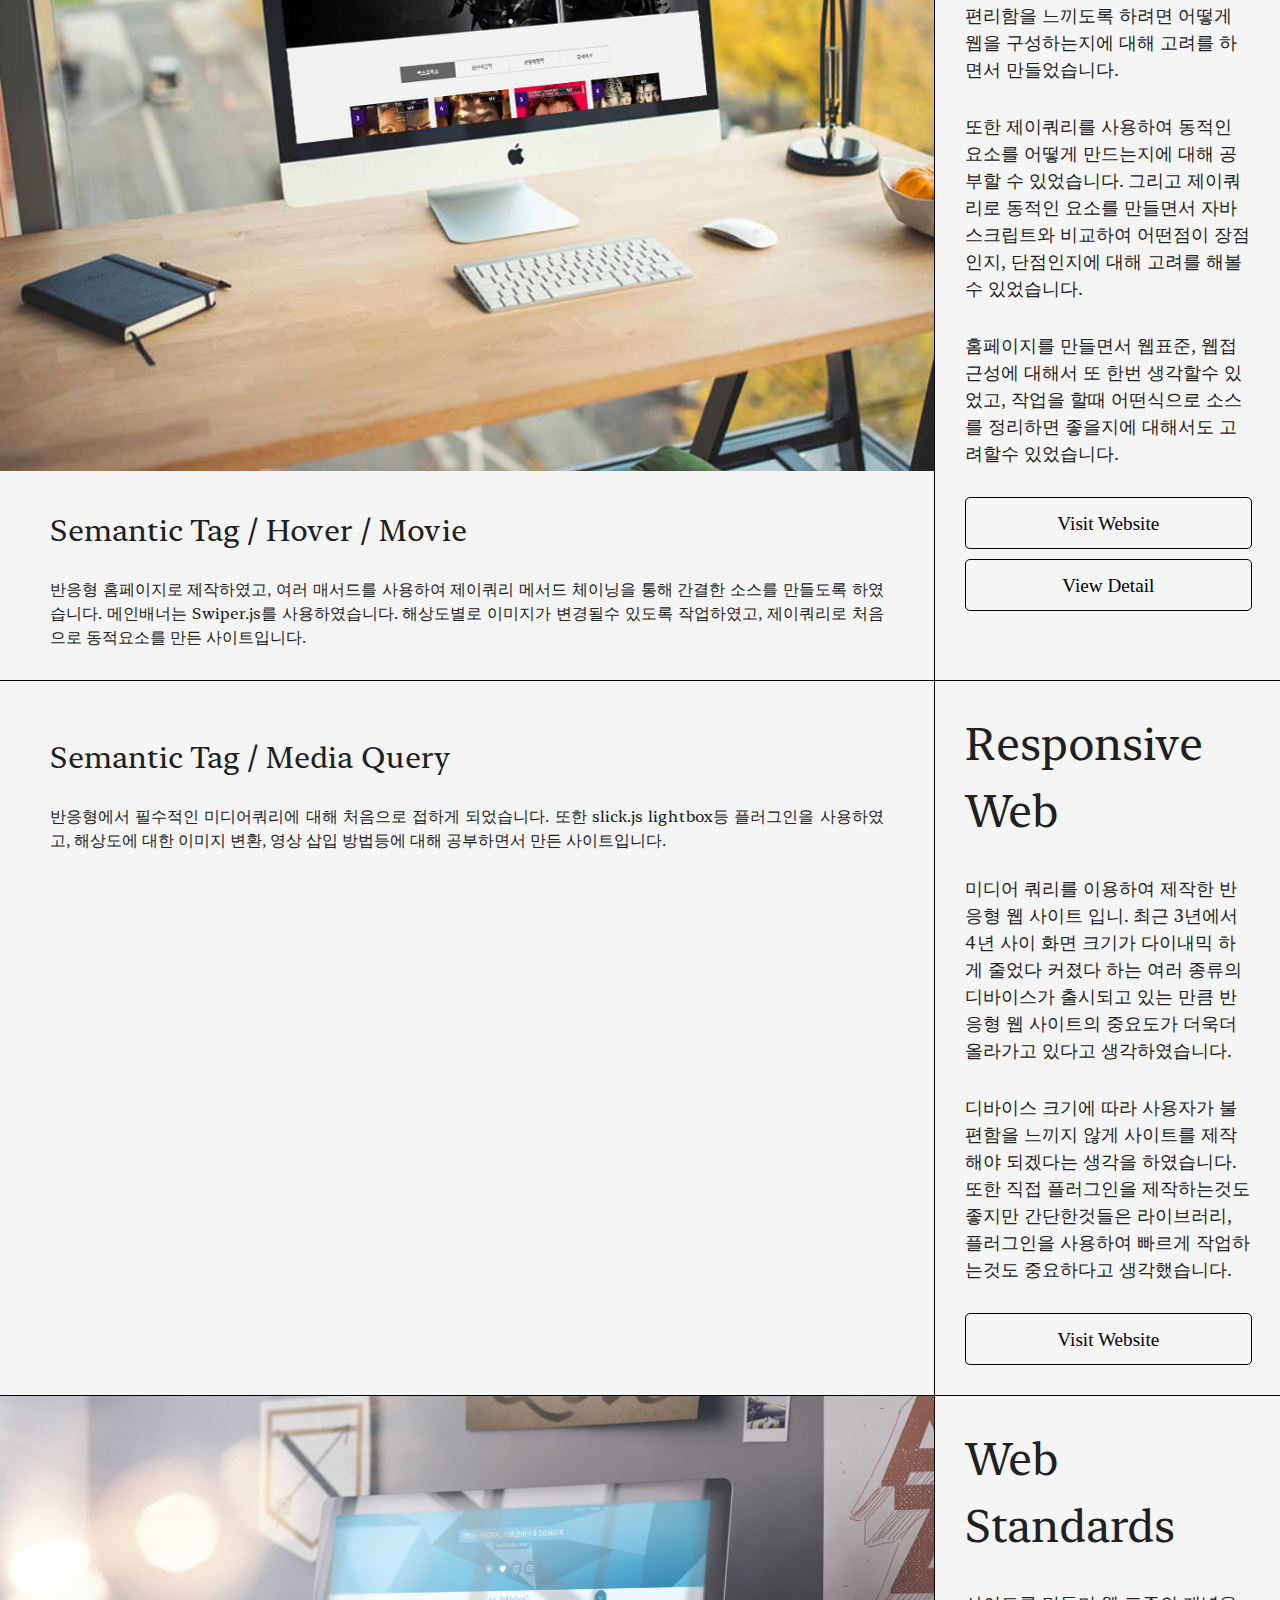
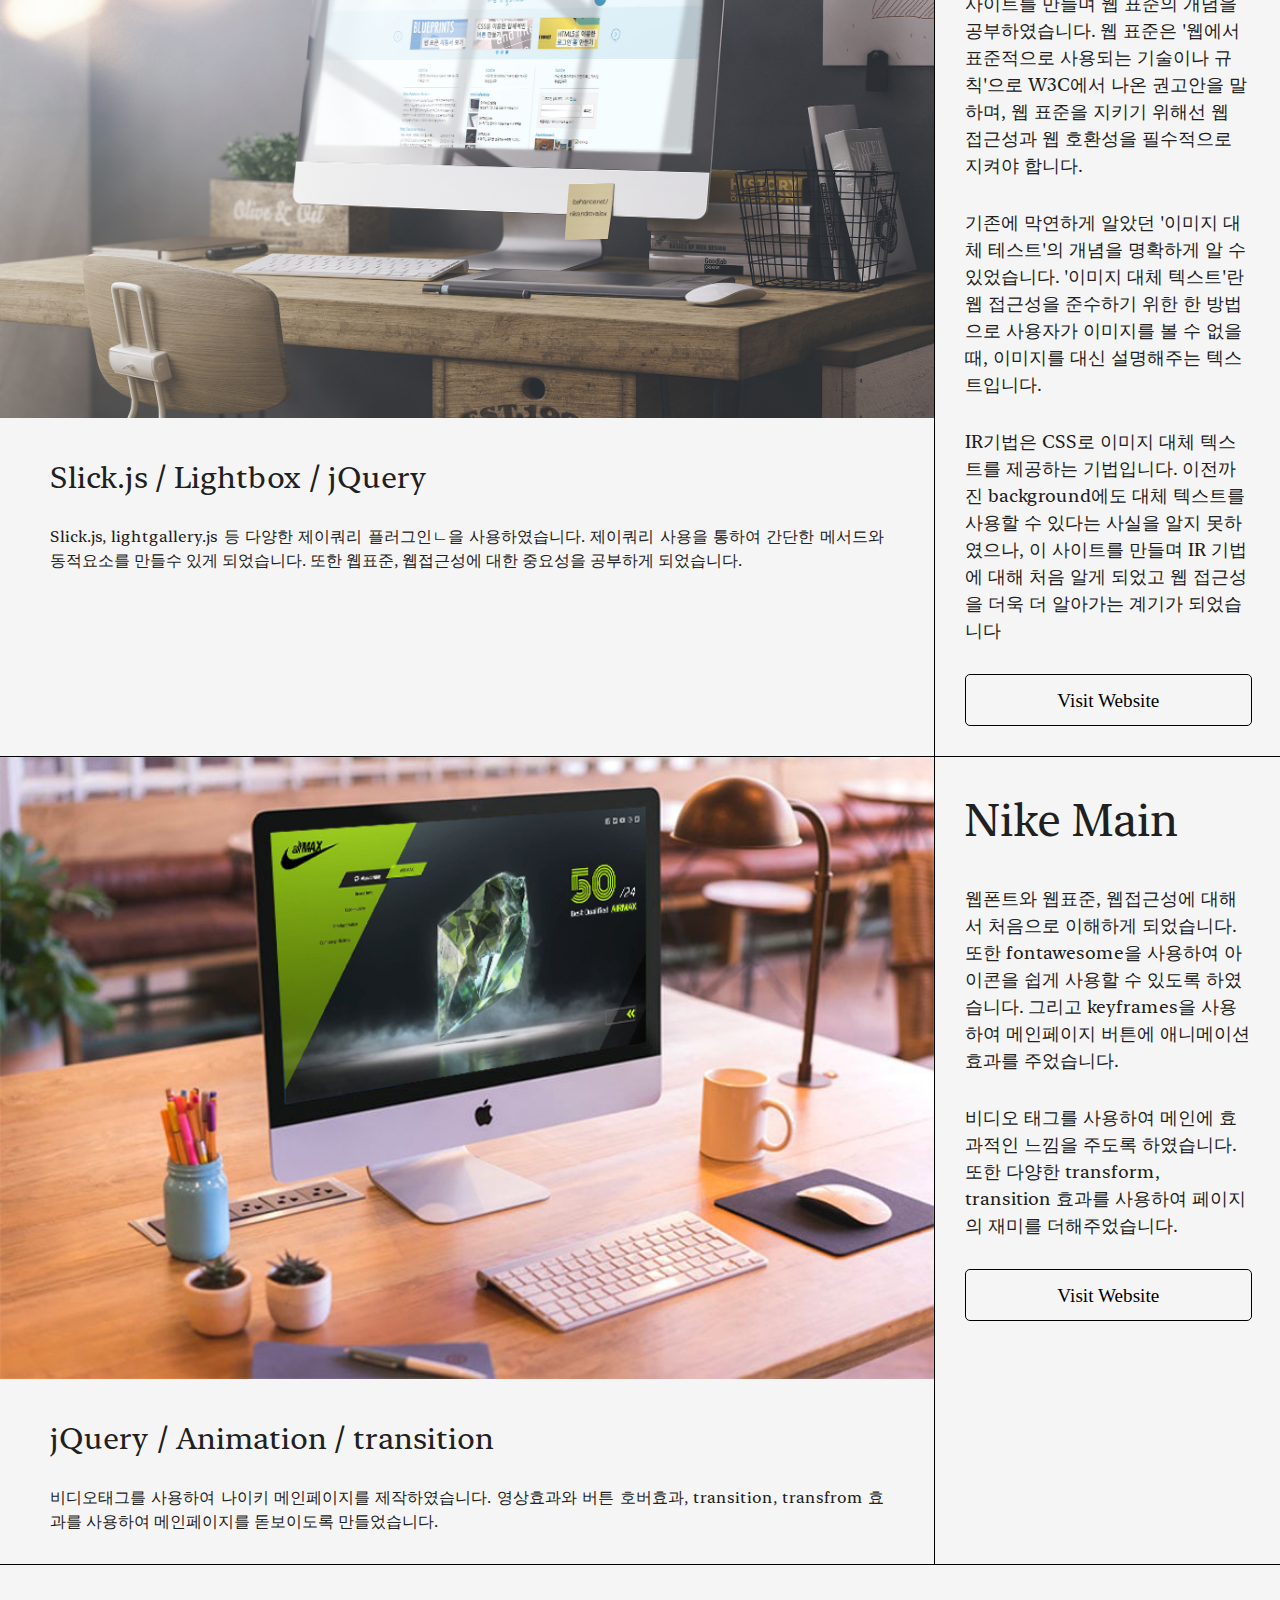
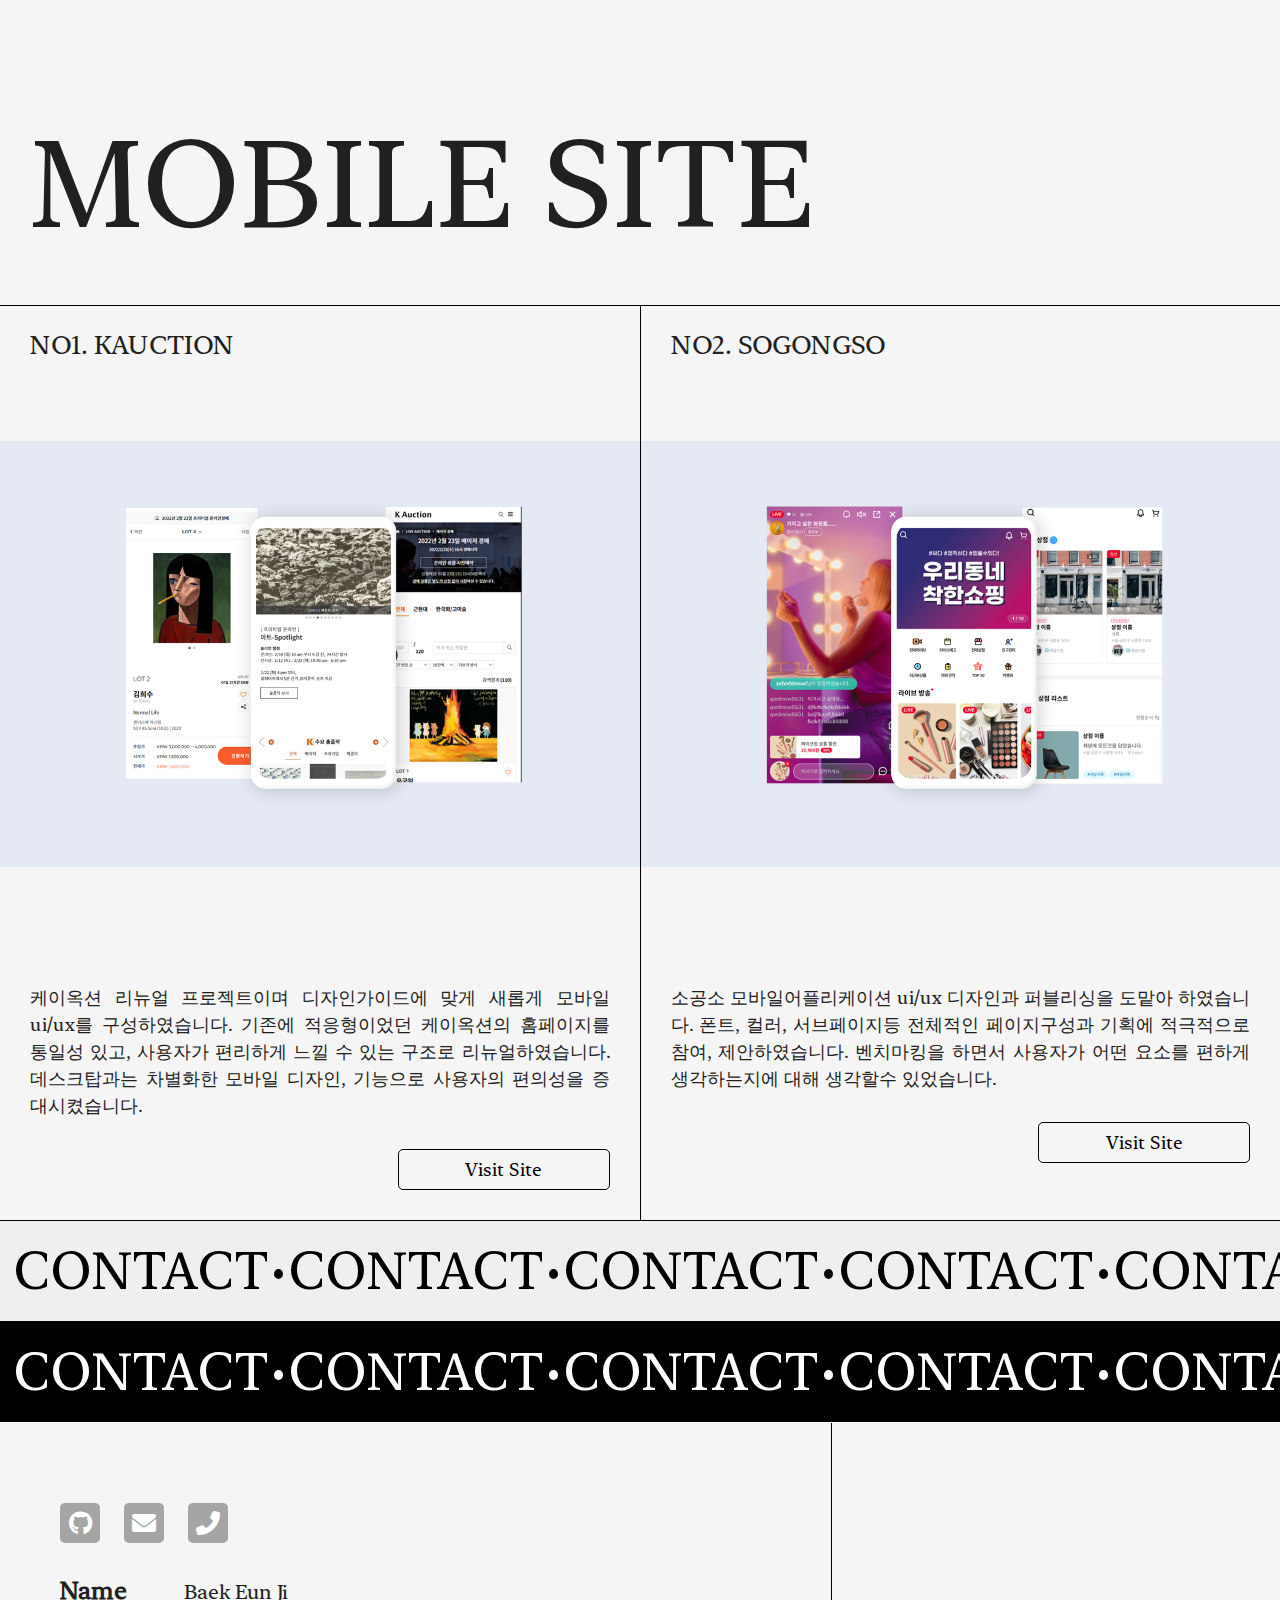
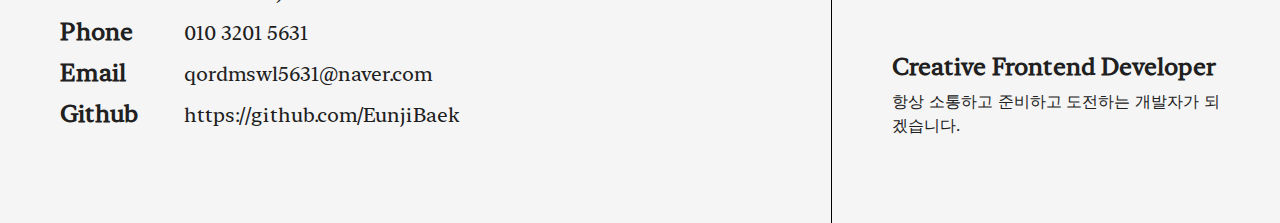
==== commit bb68b6b8: "commit" ====
--- a/index.html
+++ b/index.html
@@ -31,7 +31,10 @@
       rel="stylesheet"
       href="https://cdn.jsdelivr.net/npm/locomotive-scroll@3.5.4/dist/locomotive-scroll.css"
     />
-    <script src="https://unpkg.com/imagesloaded@5/imagesloaded.pkgd.min.js"></script>
+    <script
+      defer
+      src="https://unpkg.com/imagesloaded@5/imagesloaded.pkgd.min.js"
+    ></script>
 
     <!-- 파비콘 -->
     <link rel="shortcut icon" href="./assets/img/favicon/favicon.ico" />
@@ -385,8 +388,40 @@
               </div>
             </div>
           </div>
+
           <div class="secsub">
-            <h3>NO3. Woodaum site</h3>
+            <h3>NO3. Youtube clone coding</h3>
+            <div class="site_flxe">
+              <p>
+                react-query를 사용한 유튜브 클론 코딩입니다. fake data와 실제
+                open api를 통해 가져온 데이터를 클래스로 나누어서 개발을 할때와
+                테스트를 할때 각각 분류해서 데이터를 가져오도록 하였습니다.
+                배포는 nelify를 통해서 하였습니다.
+              </p>
+              <div class="site_link">
+                <div class="button_su">
+                  <span class="su_button_circle"> </span>
+                  <a href="#" class="button_su_inner">
+                    <span class="button_text_container">React</span>
+                  </a>
+                </div>
+                <div class="button_su">
+                  <span class="su_button_circle"> </span>
+                  <a href="#" class="button_su_inner">
+                    <span class="button_text_container">react-query</span>
+                  </a>
+                </div>
+                <div class="button_su">
+                  <span class="su_button_circle"> </span>
+                  <a href="#" class="button_su_inner">
+                    <span class="button_text_container">Nelify</span>
+                  </a>
+                </div>
+              </div>
+            </div>
+          </div>
+          <div class="secsub">
+            <h3>NO4. Woodaum site</h3>
             <div class="site_flxe">
               <p>
                 프랜차이즈 우다움 사이틑 vue 프레임워크를 사용하여
@@ -424,7 +459,7 @@
             </div>
           </div>
           <div class="secsub">
-            <h3>NO4. movie site - education</h3>
+            <h3>NO5. movie site - education</h3>
             <div class="site_flxe">
               <p>
                 vue를 사용한 영화검색 사이트입니다. OMDb API(open api)에서
@@ -550,12 +585,58 @@
         </article>
 
         <article class="front_common">
+          <h2>REACT</h2>
+          <div class="img_wrap">
+            <img src="./assets/img/siteImg/mockup06_3.png" alt="" />
+          </div>
+          <div class="text_wrap">
+            <h3>03. Youtube project</h3>
+            <div class="cnt">
+              <p>
+                유튜브 오픈 api를 통해 만든 프로젝트입니다. 메인페이지에서
+                인기있는 목록을 가져오고 목록의 아이템을 누르면 디테일 페이지를
+                볼수 있고 디테일 페이지에서는 해당영상의 정보와 관련영상을 볼 수
+                있는 구조입니다. 리액트의 상태관리는 react-query를
+                사용하였습니다.
+              </p>
+
+              <p>
+                react-query를 사용해서 비디오의 목록 data를 가져오고 데이터를
+                어떤 위치에서든 사용할 수 있도록 useContext를 통해서 데이터를
+                전역으로 관리할 수 있도록 만들었습니다. data를 리패칭 하는
+                횟수는 얼마나 많이 업데이트를 해야 하는지에 따라 타임을
+                지정해줬습니다.
+              </p>
+
+              <p>
+                개발할때와 테스트를 할때 fake데이터와 실제데이터를 나누어
+                사용하였습니다. 데이터를 가져오는 api폴더에 fake데이터를
+                가져오는 class와 실제데이터를 가져오는 class를 나누어 사용하였고
+                작업이 끝난뒤 netlify를 통해 배포하였습니다.
+              </p>
+            </div>
+            <div class="fe_link">
+              <a
+                href="https://gilded-speculoos-25d278.netlify.app/"
+                target="_blank"
+                >Visit Site</a
+              >
+              <a
+                href="https://github.com/EunjiBaek/react-youtube-ej"
+                target="_blank"
+                >Visit Source</a
+              >
+            </div>
+          </div>
+        </article>
+
+        <article class="front_common">
           <h2>VUE</h2>
           <div class="img_wrap">
             <img src="./assets/img/siteImg/mockup06.jpg" alt="" />
           </div>
           <div class="text_wrap">
-            <h3>03. Woodaum Site</h3>
+            <h3>04. Woodaum Site</h3>
             <div class="cnt">
               <p>
                 프랜차이즈 우다움 사이트를 vue를 사용하였습니다. 컴포넌트의
@@ -597,7 +678,7 @@
             <img src="./assets/img/siteImg/mockup06_2.jpeg" alt="" />
           </div>
           <div class="text_wrap">
-            <h3>04. Movie search site - education</h3>
+            <h3>05. Movie search site - education</h3>
             <div class="cnt">
               <p>
                 vue를 사용한 영화검색 사이트입니다. OMDb API(open api)에서
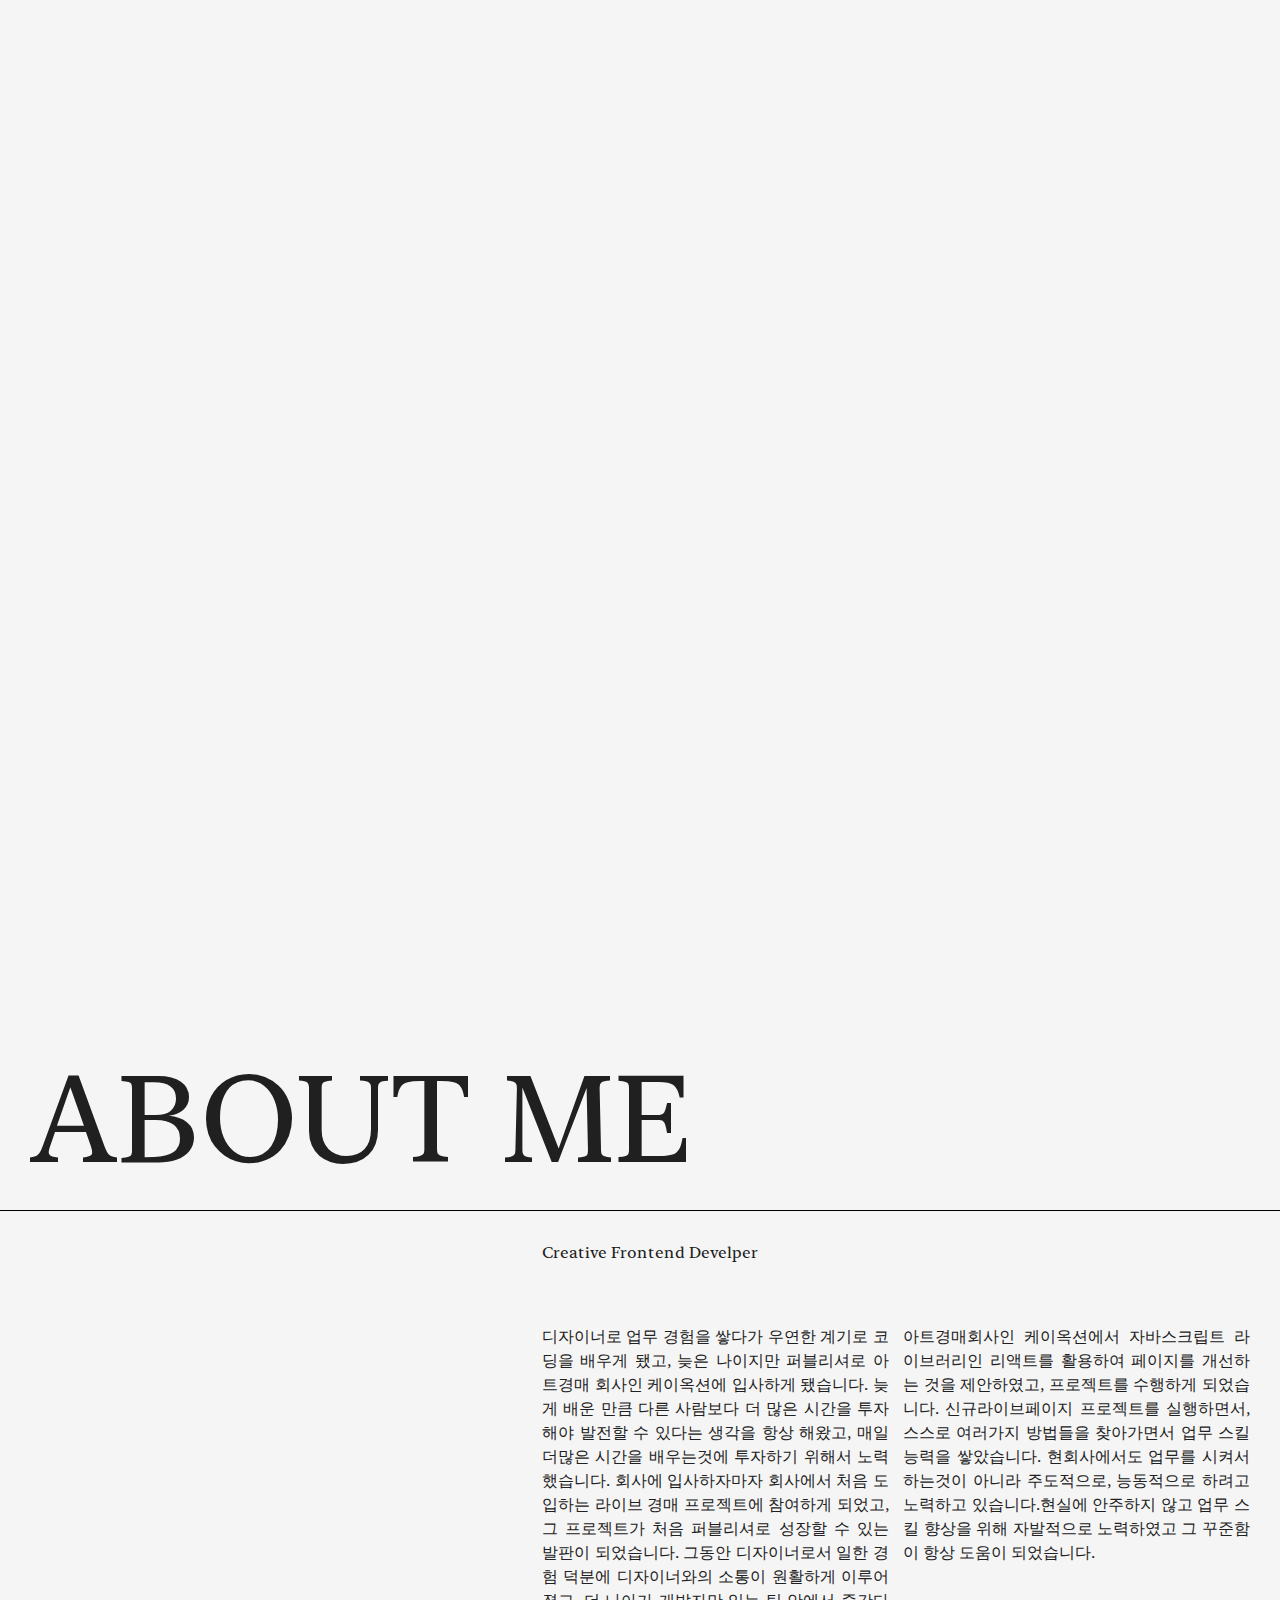
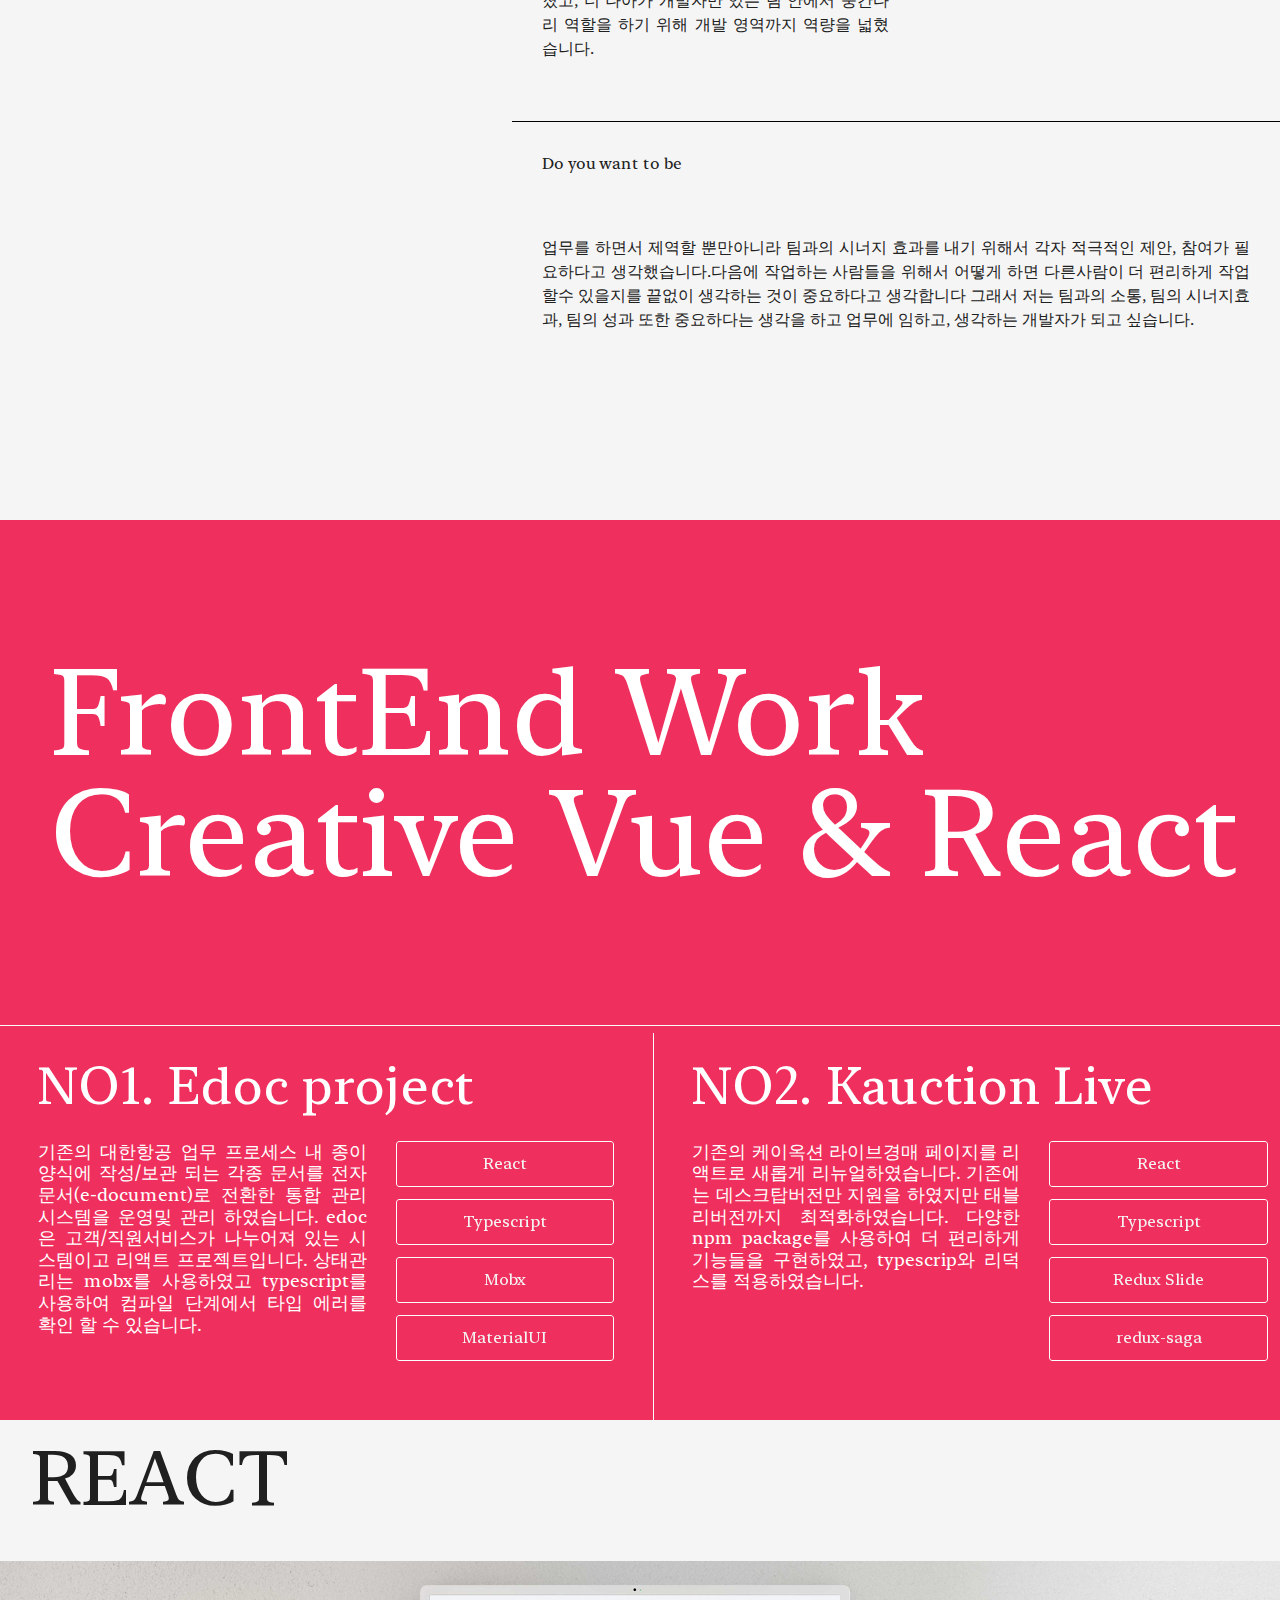
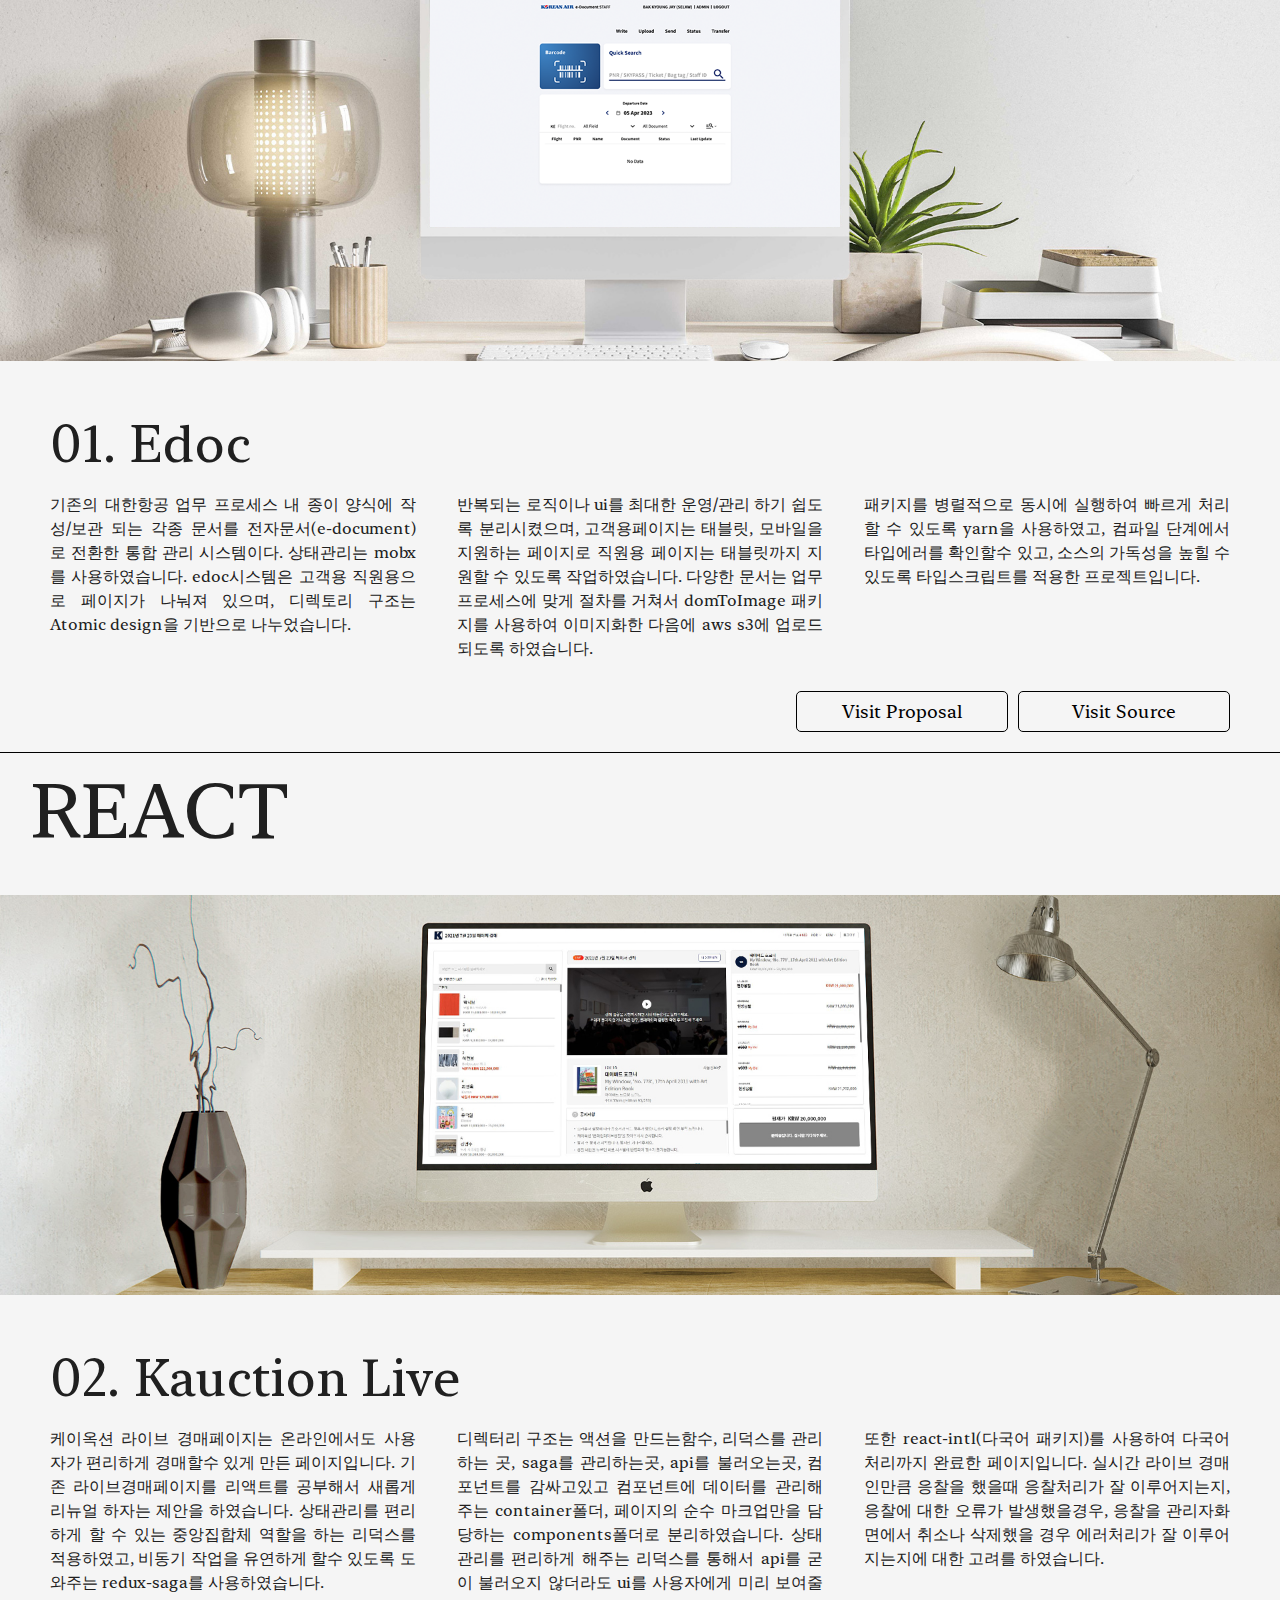
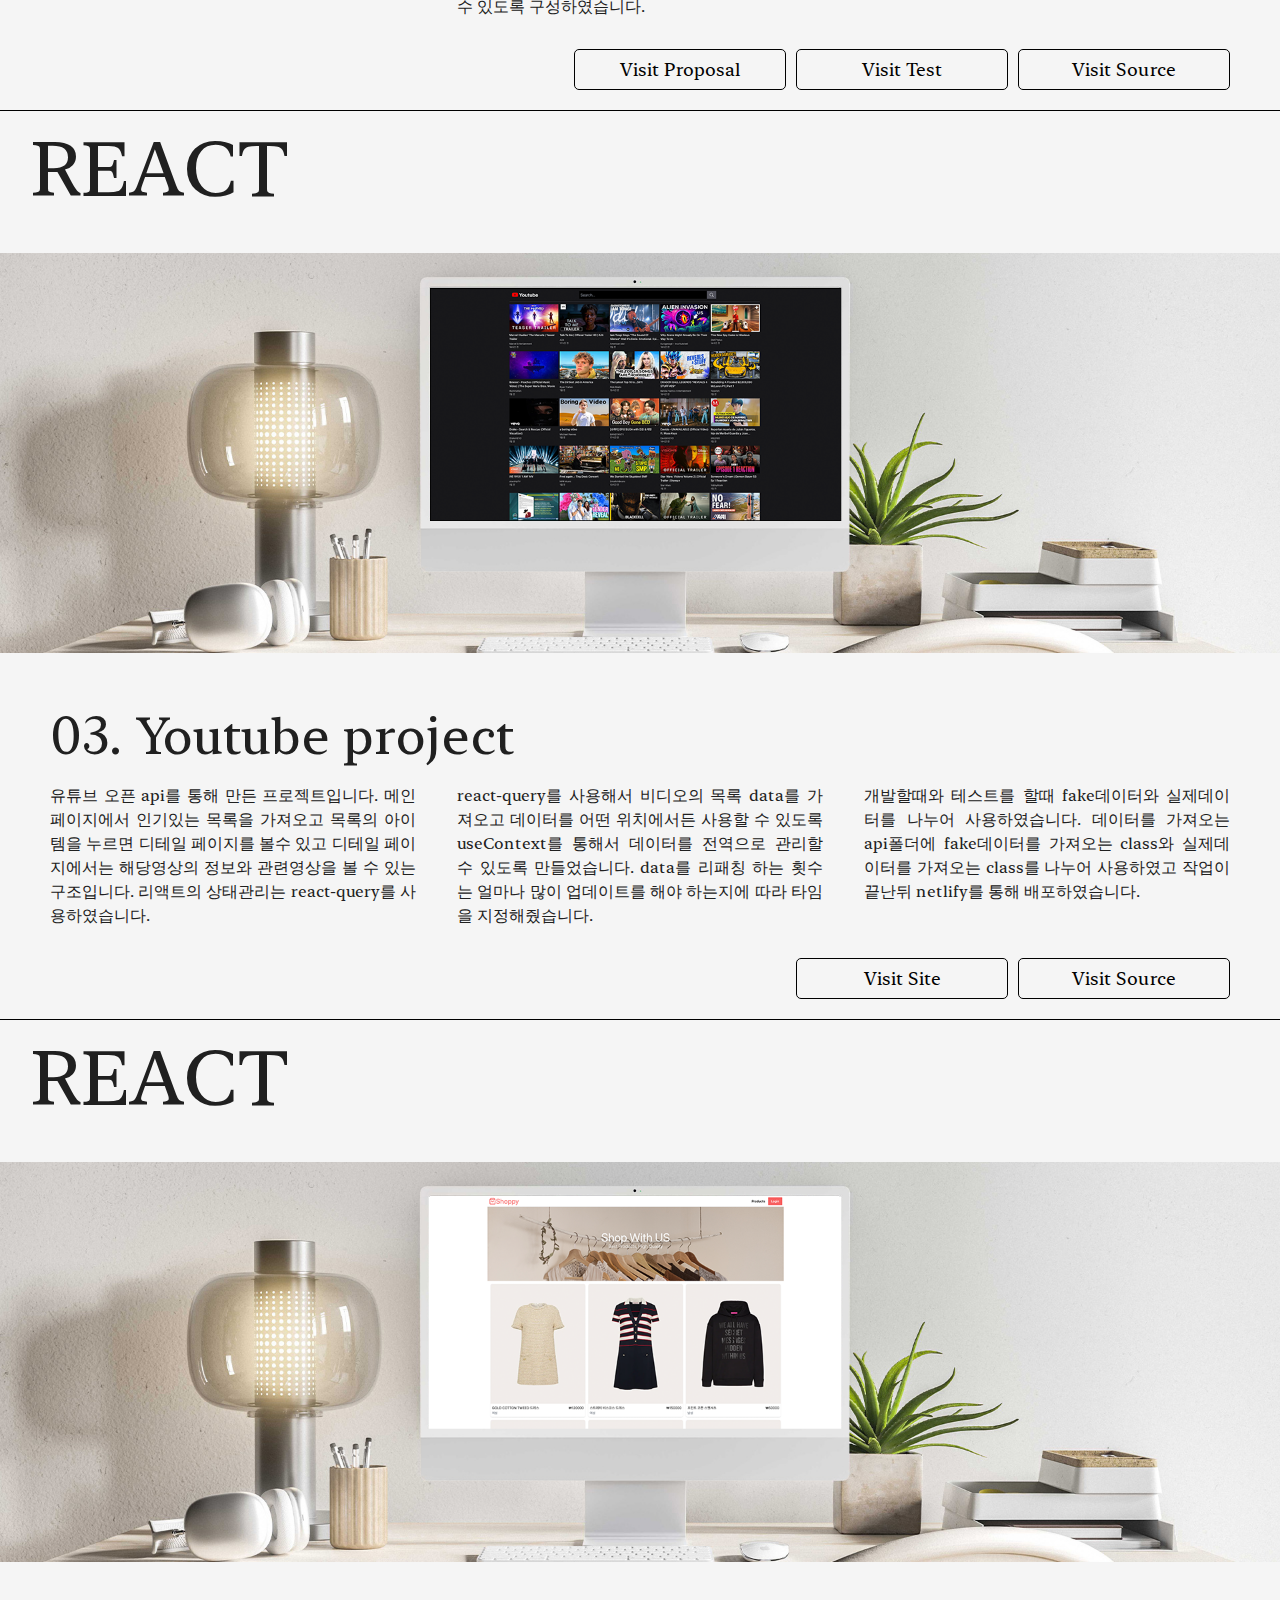
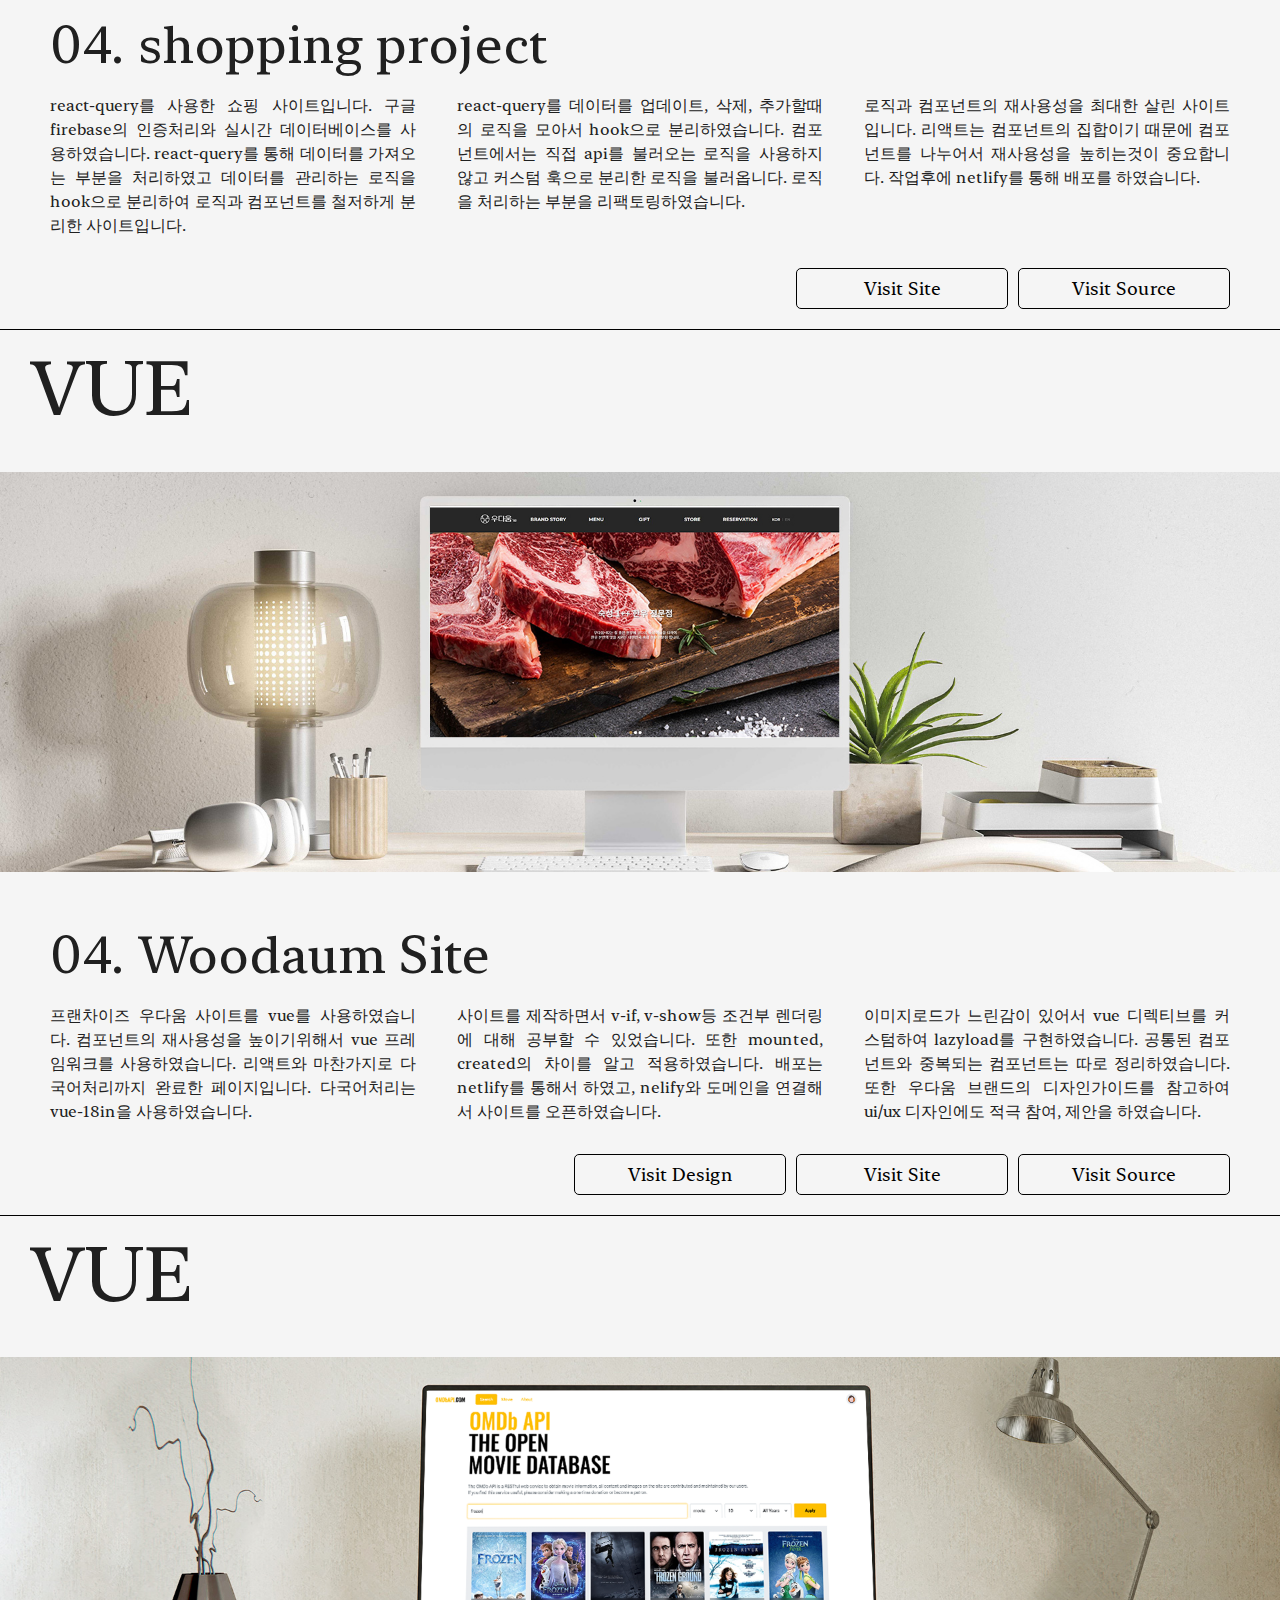
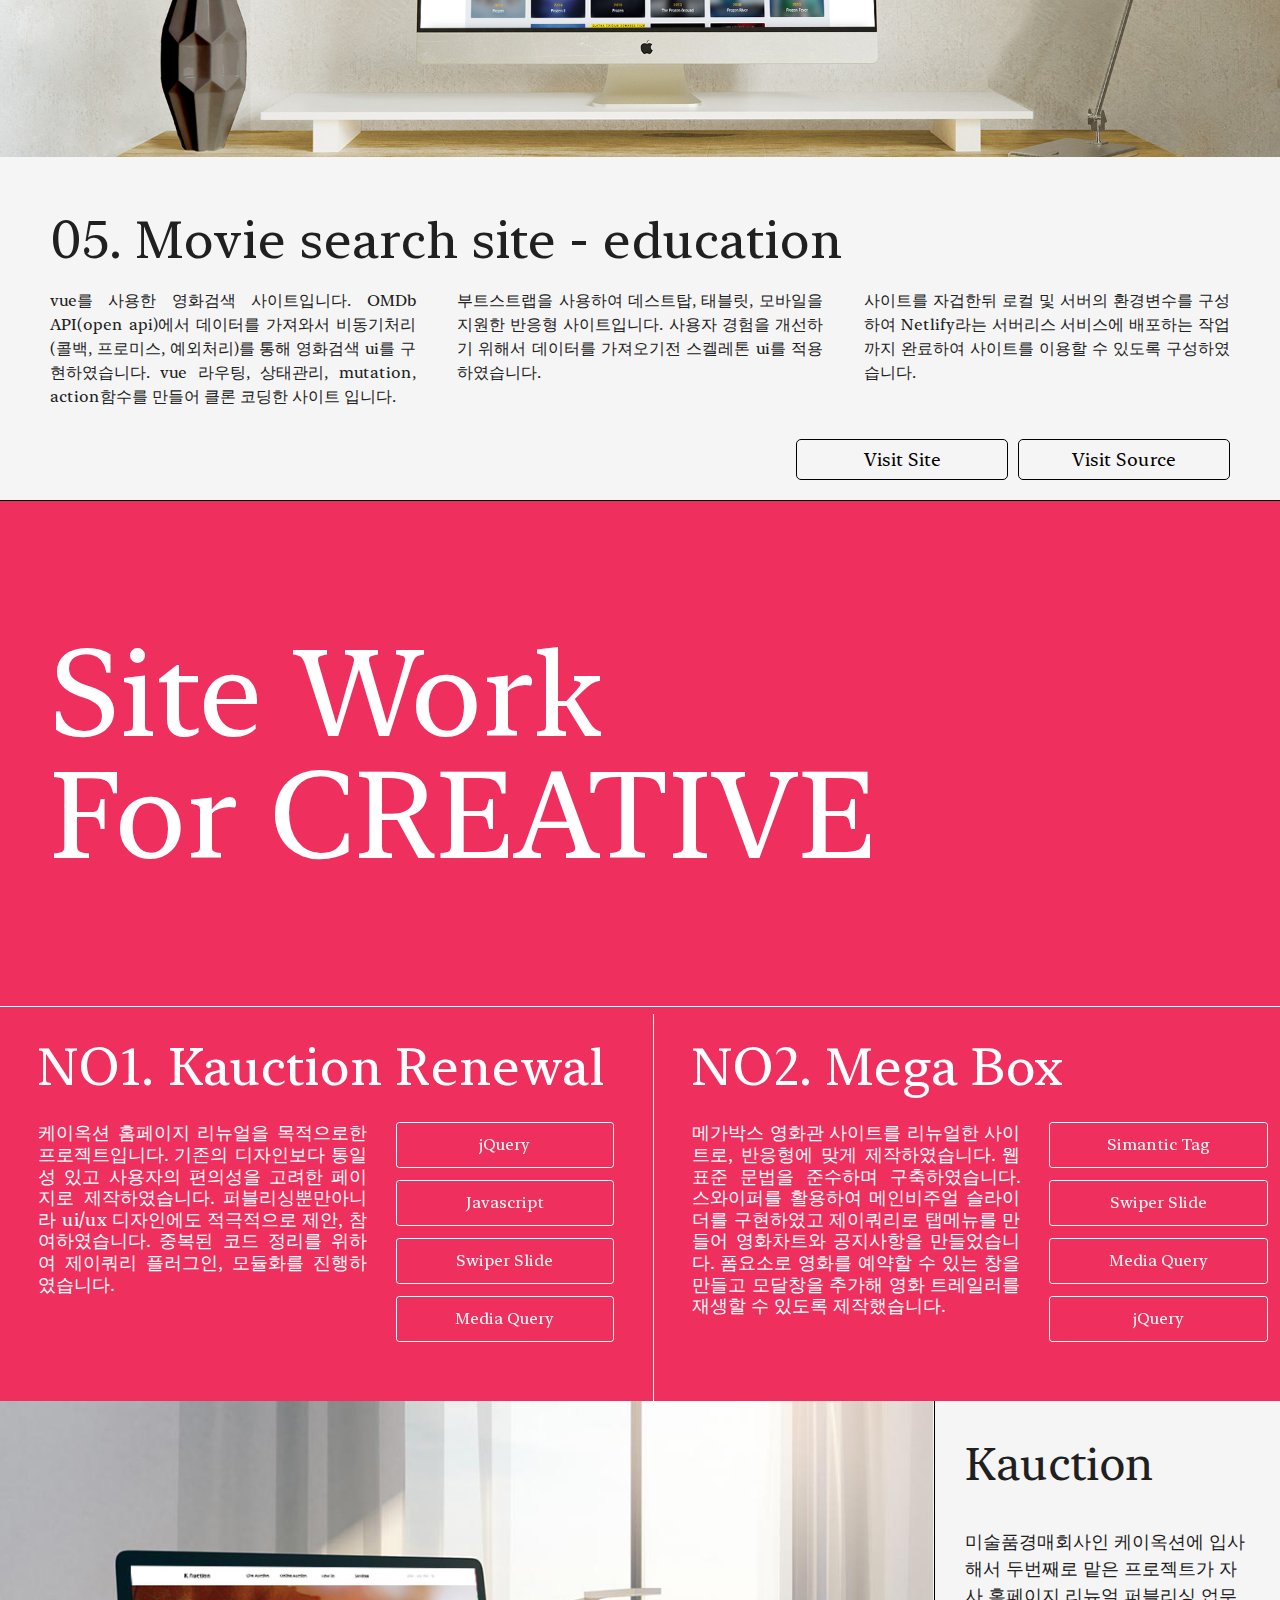
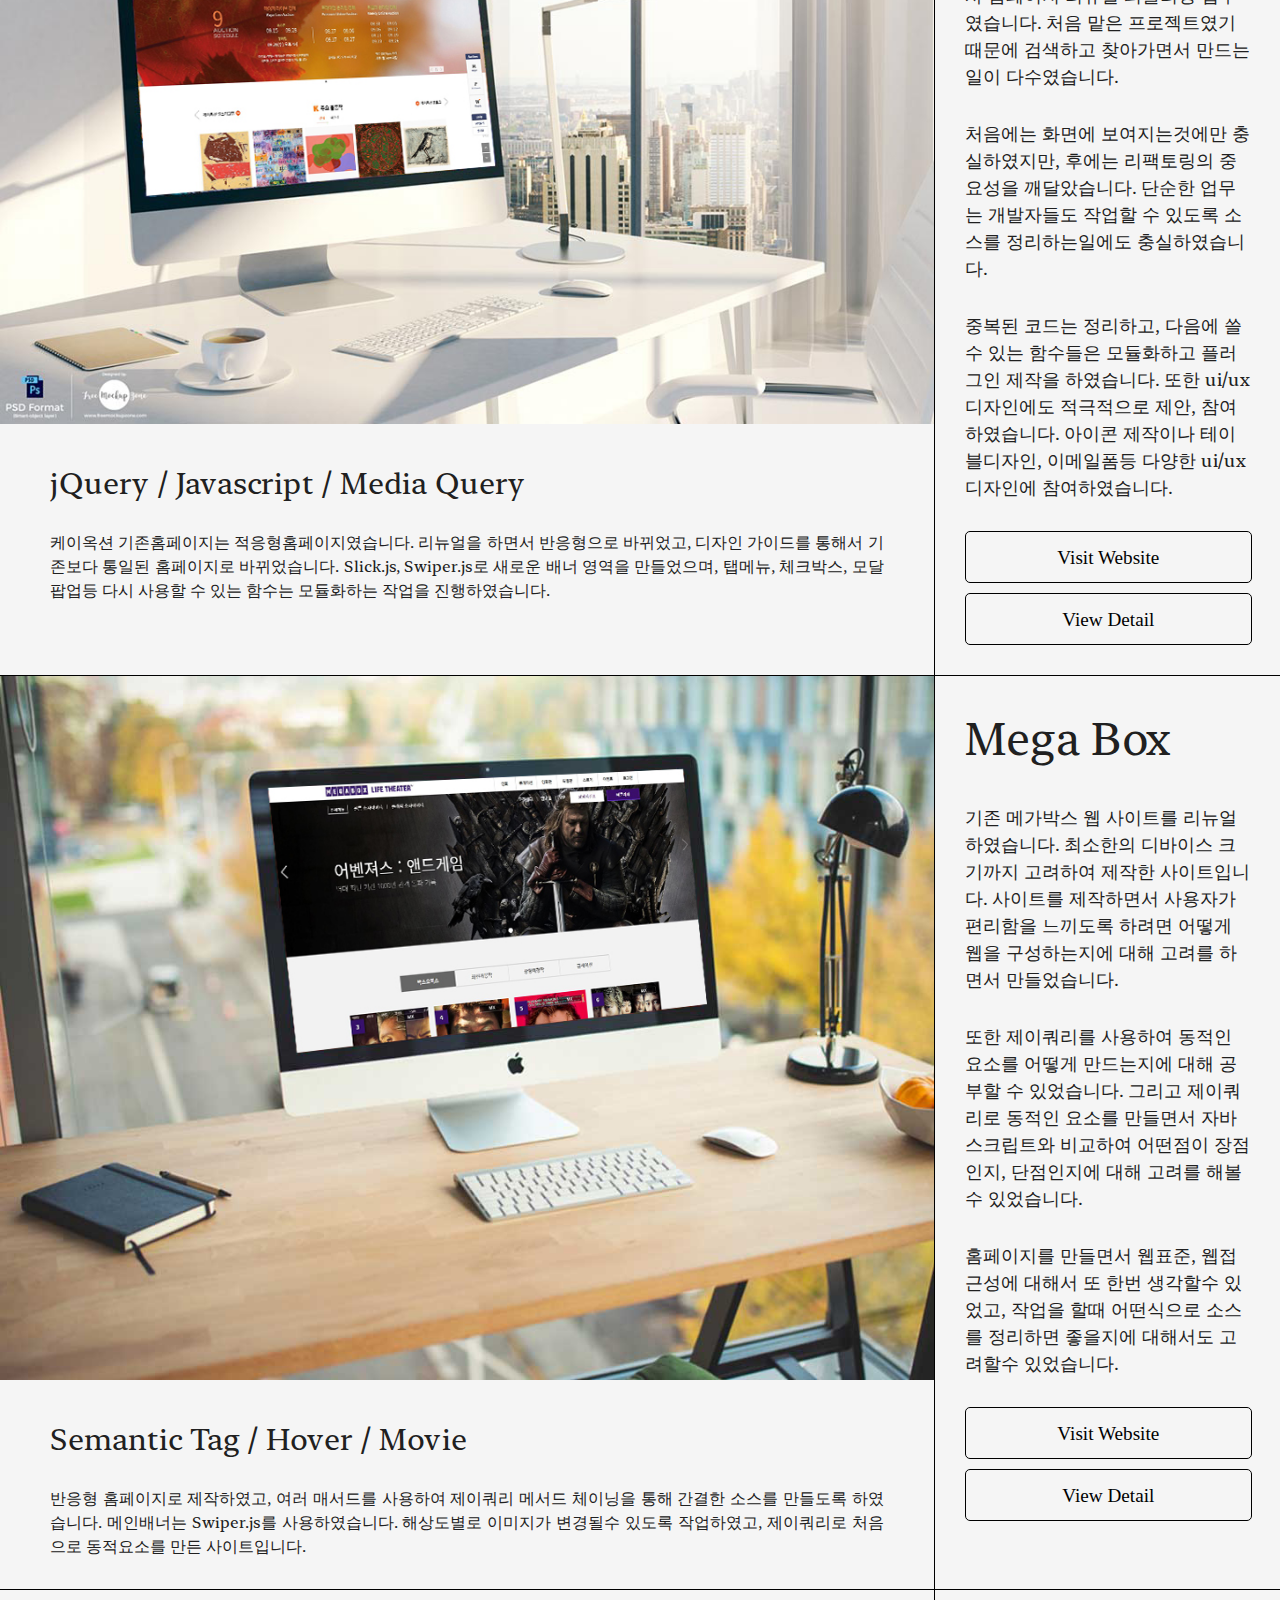
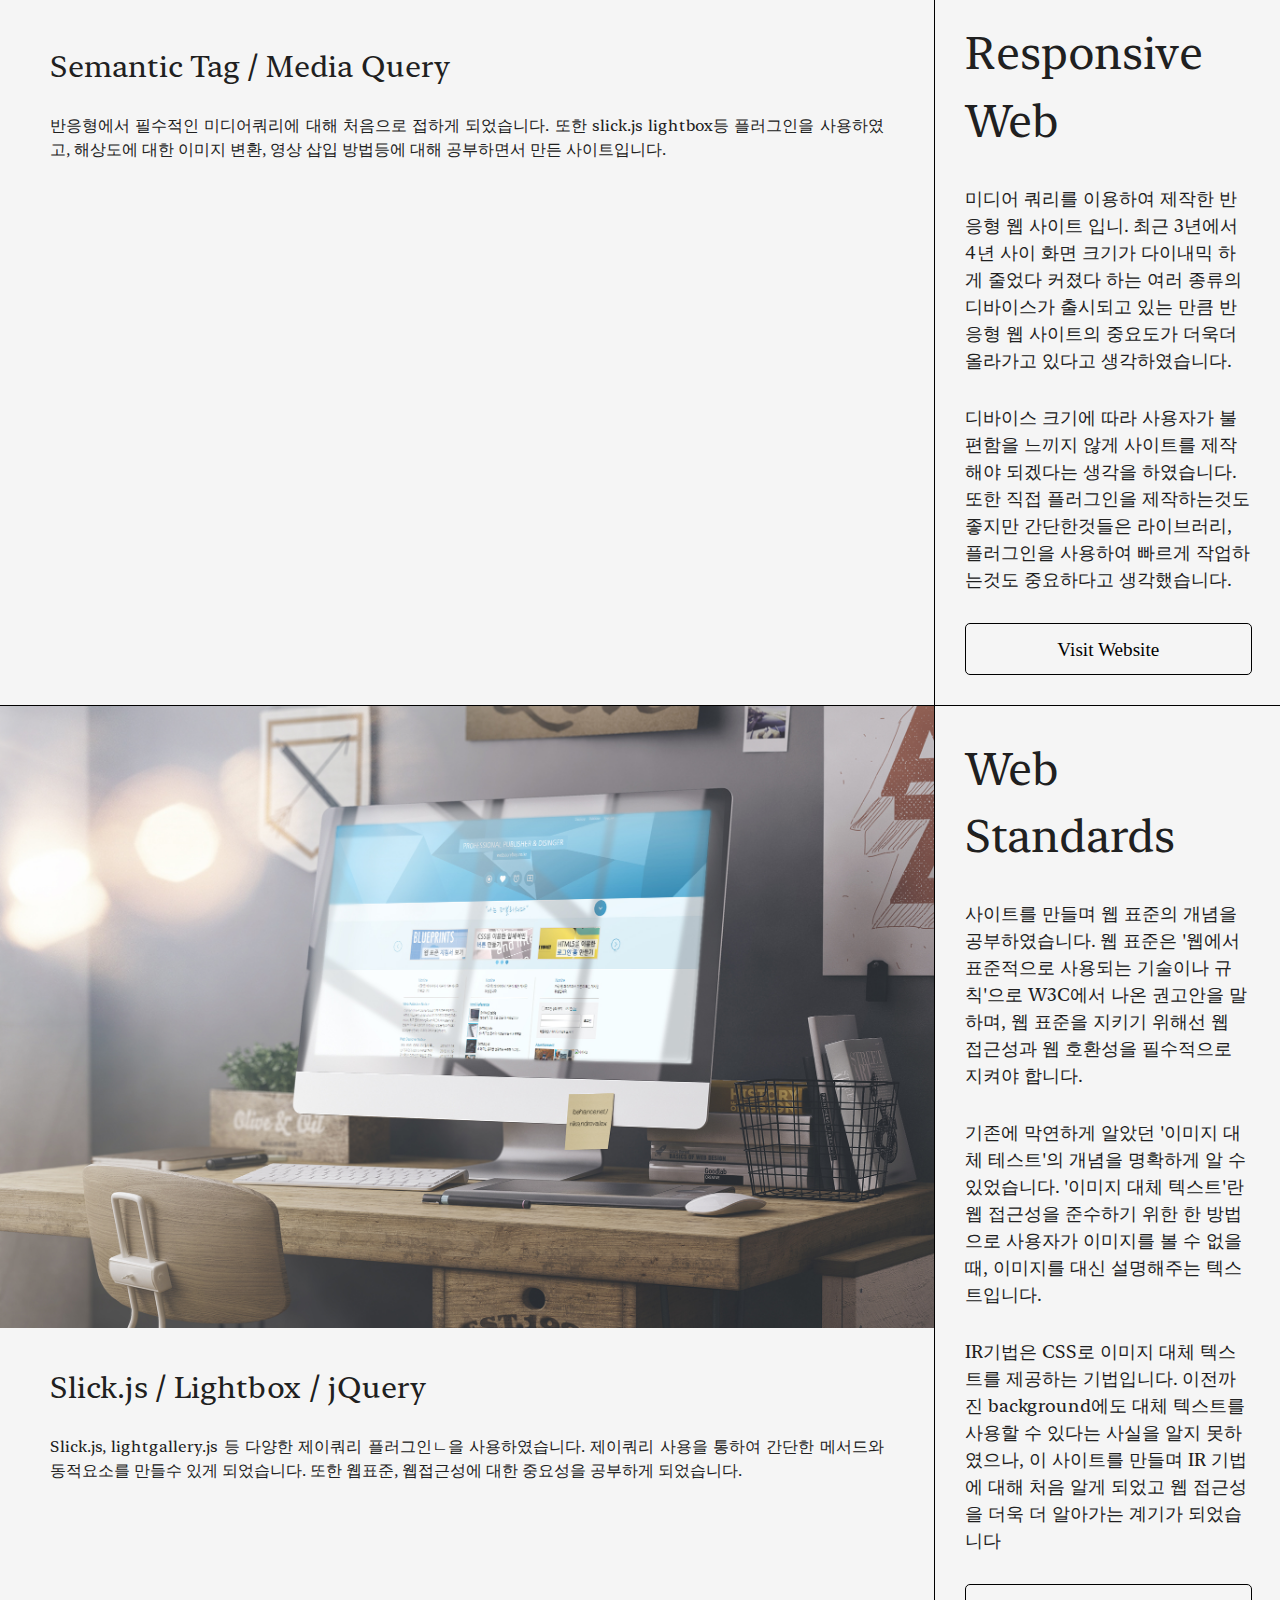
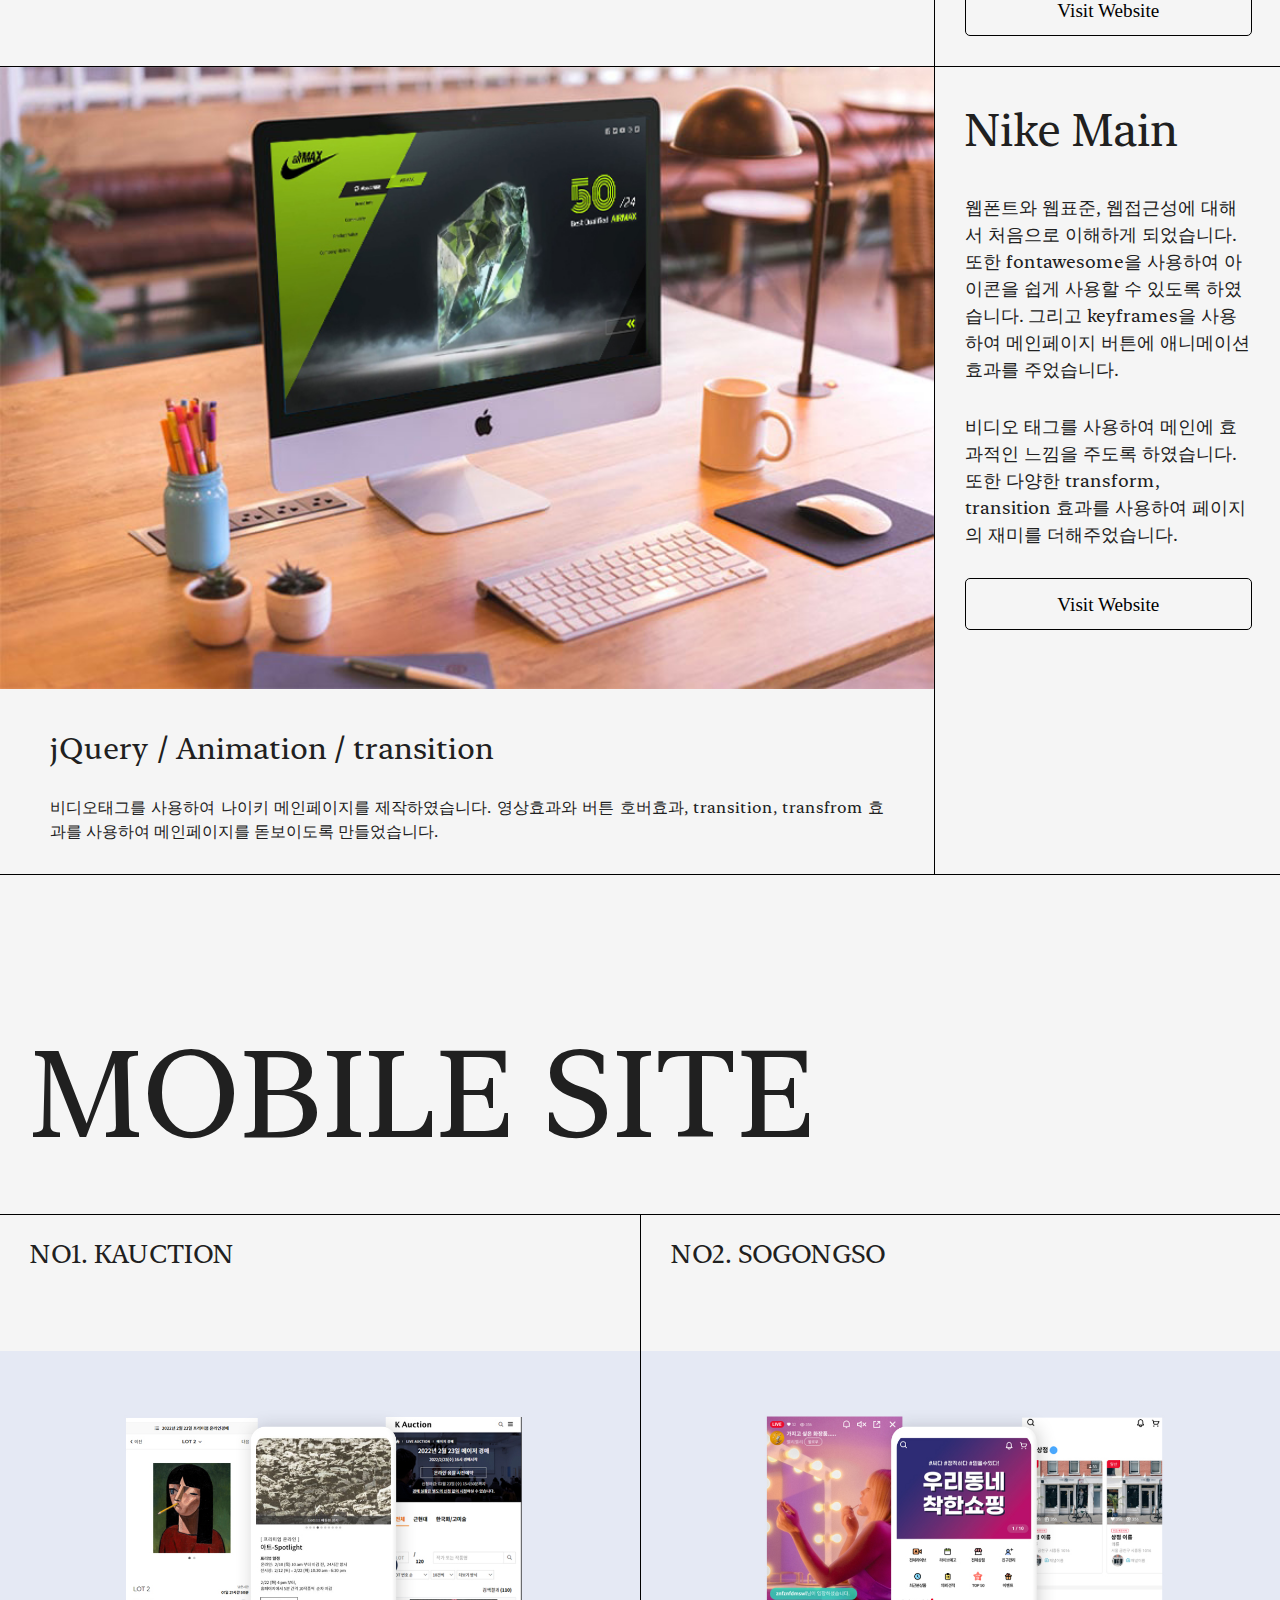
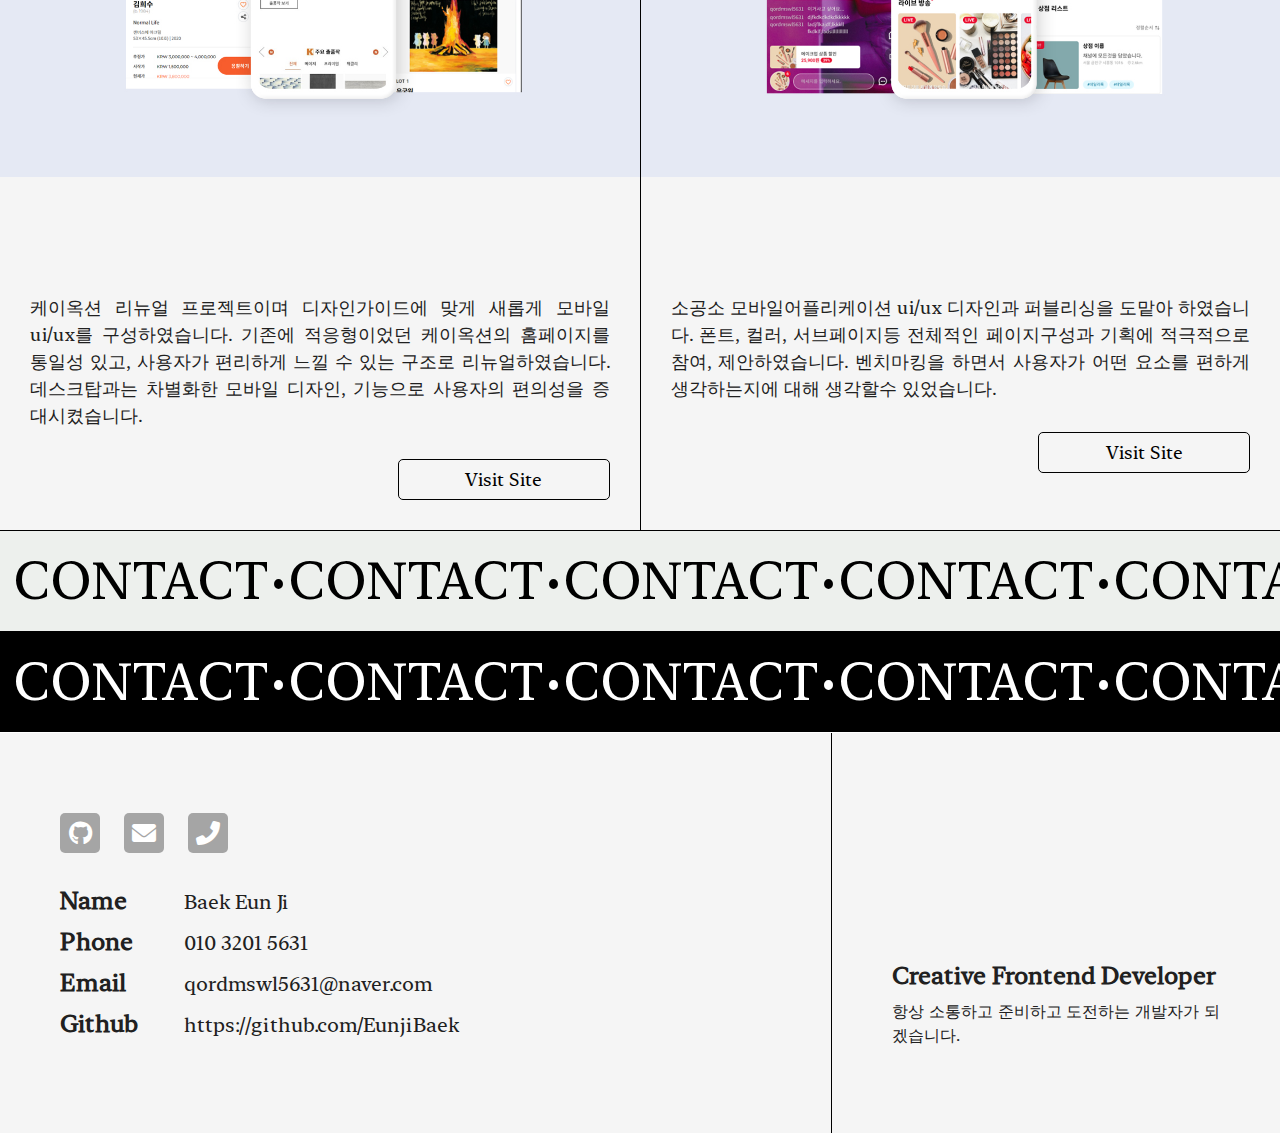
==== commit 7cd7eeb7: "commit" ====
--- a/index.html
+++ b/index.html
@@ -390,7 +390,7 @@
           </div>
 
           <div class="secsub">
-            <h3>NO3. Youtube clone coding</h3>
+            <h3>NO3. Youtube clone coding - education</h3>
             <div class="site_flxe">
               <p>
                 react-query를 사용한 유튜브 클론 코딩입니다. fake data와 실제
@@ -420,8 +420,42 @@
               </div>
             </div>
           </div>
+
           <div class="secsub">
-            <h3>NO4. Woodaum site</h3>
+            <h3>NO4. shopping site - education</h3>
+            <div class="site_flxe">
+              <p>
+                react-query를 사용한 쇼핑 사이트입니다. 구글 firebase의
+                인증처리와 실시간 데이터베이스를 사용하였습니다. react-query를
+                통해 데이터를 가져오는 부분을 처리하였고 데이터를 관리하는
+                로직을 hook으로 분리하여 로직과 컴포넌트를 철저하게 분리한
+                사이트입니다.
+              </p>
+              <div class="site_link">
+                <div class="button_su">
+                  <span class="su_button_circle"> </span>
+                  <a href="#" class="button_su_inner">
+                    <span class="button_text_container">React</span>
+                  </a>
+                </div>
+                <div class="button_su">
+                  <span class="su_button_circle"> </span>
+                  <a href="#" class="button_su_inner">
+                    <span class="button_text_container">react-query</span>
+                  </a>
+                </div>
+                <div class="button_su">
+                  <span class="su_button_circle"> </span>
+                  <a href="#" class="button_su_inner">
+                    <span class="button_text_container">Nelify</span>
+                  </a>
+                </div>
+              </div>
+            </div>
+          </div>
+
+          <div class="secsub">
+            <h3>NO5. Woodaum site</h3>
             <div class="site_flxe">
               <p>
                 프랜차이즈 우다움 사이틑 vue 프레임워크를 사용하여
@@ -459,7 +493,7 @@
             </div>
           </div>
           <div class="secsub">
-            <h3>NO5. movie site - education</h3>
+            <h3>NO6. movie site - education</h3>
             <div class="site_flxe">
               <p>
                 vue를 사용한 영화검색 사이트입니다. OMDb API(open api)에서
@@ -624,6 +658,49 @@
               <a
                 href="https://github.com/EunjiBaek/react-youtube-ej"
                 target="_blank"
+                >Visit Source</a
+              >
+            </div>
+          </div>
+        </article>
+
+        <article class="front_common">
+          <h2>REACT</h2>
+          <div class="img_wrap">
+            <img src="./assets/img/siteImg/mockup06_4.png" alt="" />
+          </div>
+          <div class="text_wrap">
+            <h3>04. shopping project</h3>
+            <div class="cnt">
+              <p>
+                react-query를 사용한 쇼핑 사이트입니다. 구글 firebase의
+                인증처리와 실시간 데이터베이스를 사용하였습니다. react-query를
+                통해 데이터를 가져오는 부분을 처리하였고 데이터를 관리하는
+                로직을 hook으로 분리하여 로직과 컴포넌트를 철저하게 분리한
+                사이트입니다.
+              </p>
+
+              <p>
+                react-query를 데이터를 업데이트, 삭제, 추가할때의 로직을 모아서
+                hook으로 분리하였습니다. 컴포넌트에서는 직접 api를 불러오는
+                로직을 사용하지 않고 커스텀 훅으로 분리한 로직을 불러옵니다.
+                로직을 처리하는 부분을 리팩토링하였습니다.
+              </p>
+
+              <p>
+                로직과 컴포넌트의 재사용성을 최대한 살린 사이트입니다. 리액트는
+                컴포넌트의 집합이기 때문에 컴포넌트를 나누어서 재사용성을
+                높히는것이 중요합니다. 작업후에 netlify를 통해 배포를
+                하였습니다.
+              </p>
+            </div>
+            <div class="fe_link">
+              <a
+                href="https://dashing-sprinkles-e9f459.netlify.app/"
+                target="_blank"
+                >Visit Site</a
+              >
+              <a href="https://github.com/EunjiBaek/shoppy" target="_blank"
                 >Visit Source</a
               >
             </div>
